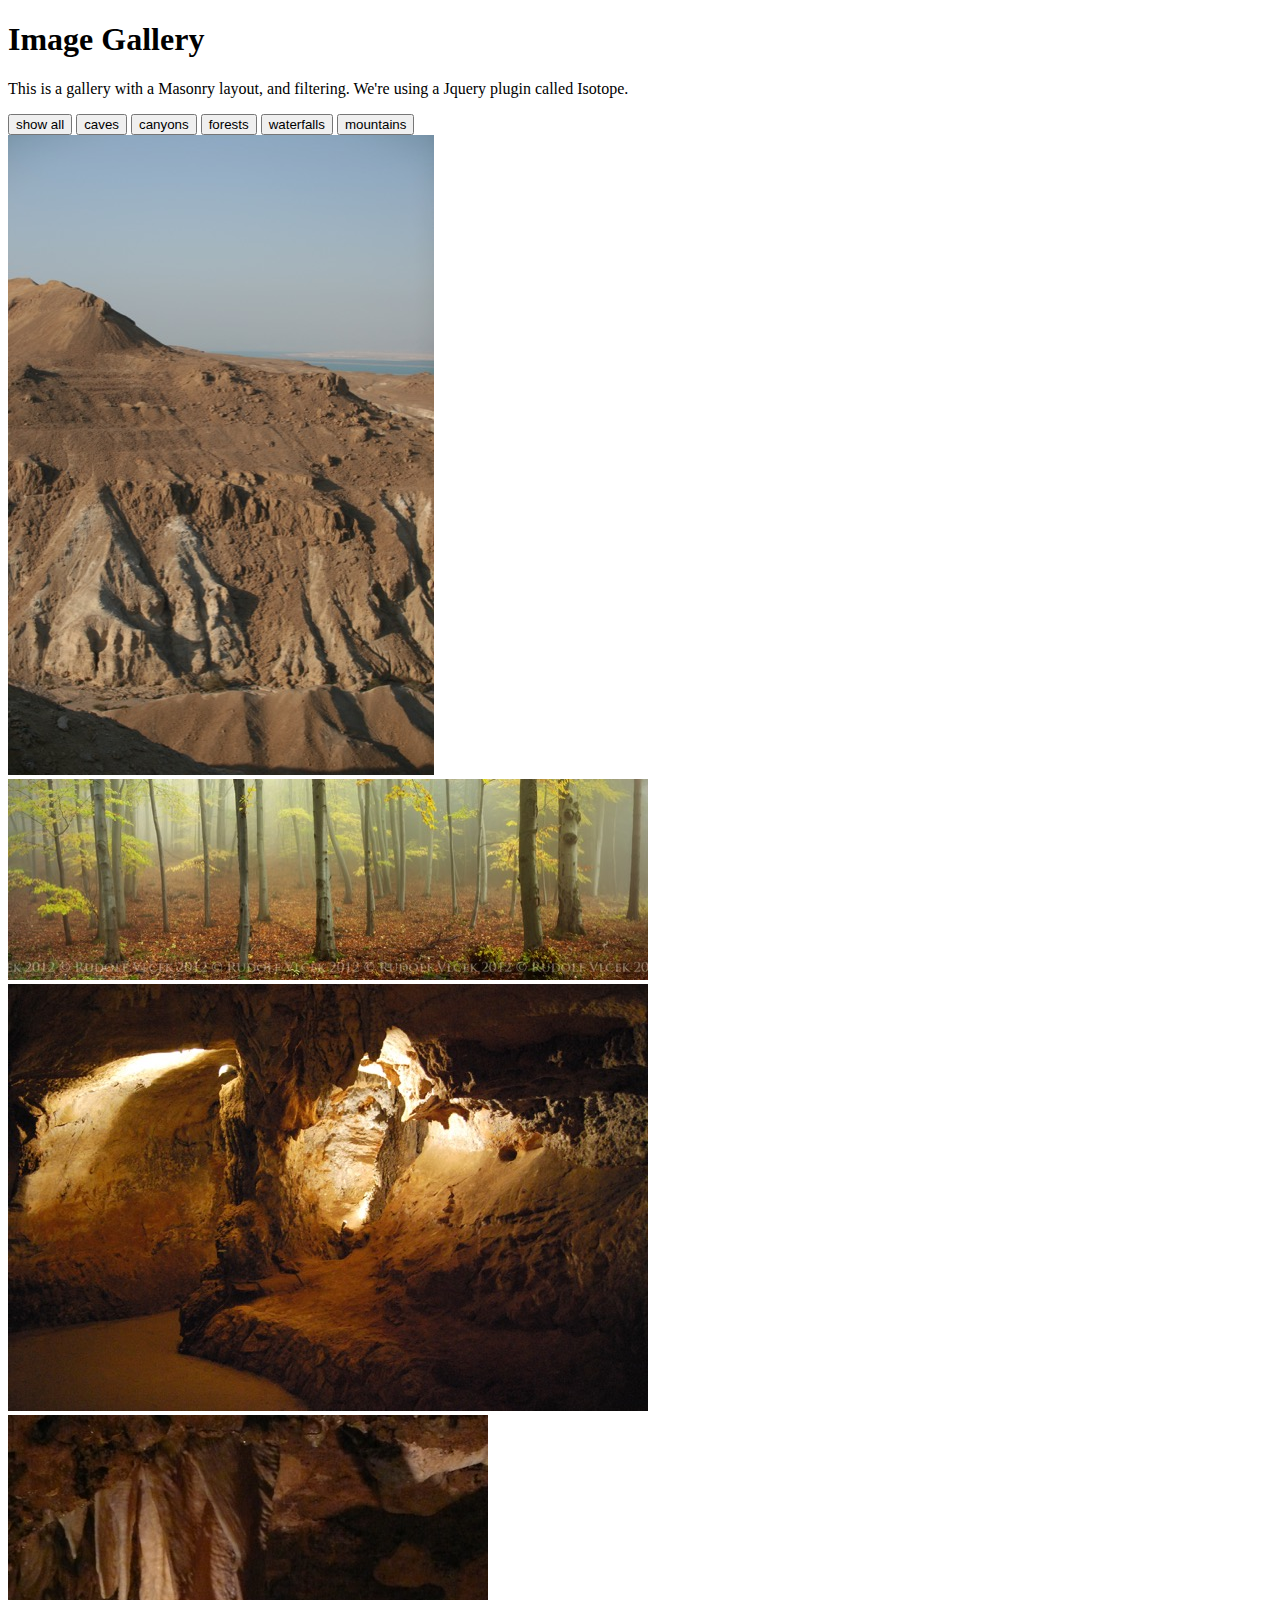
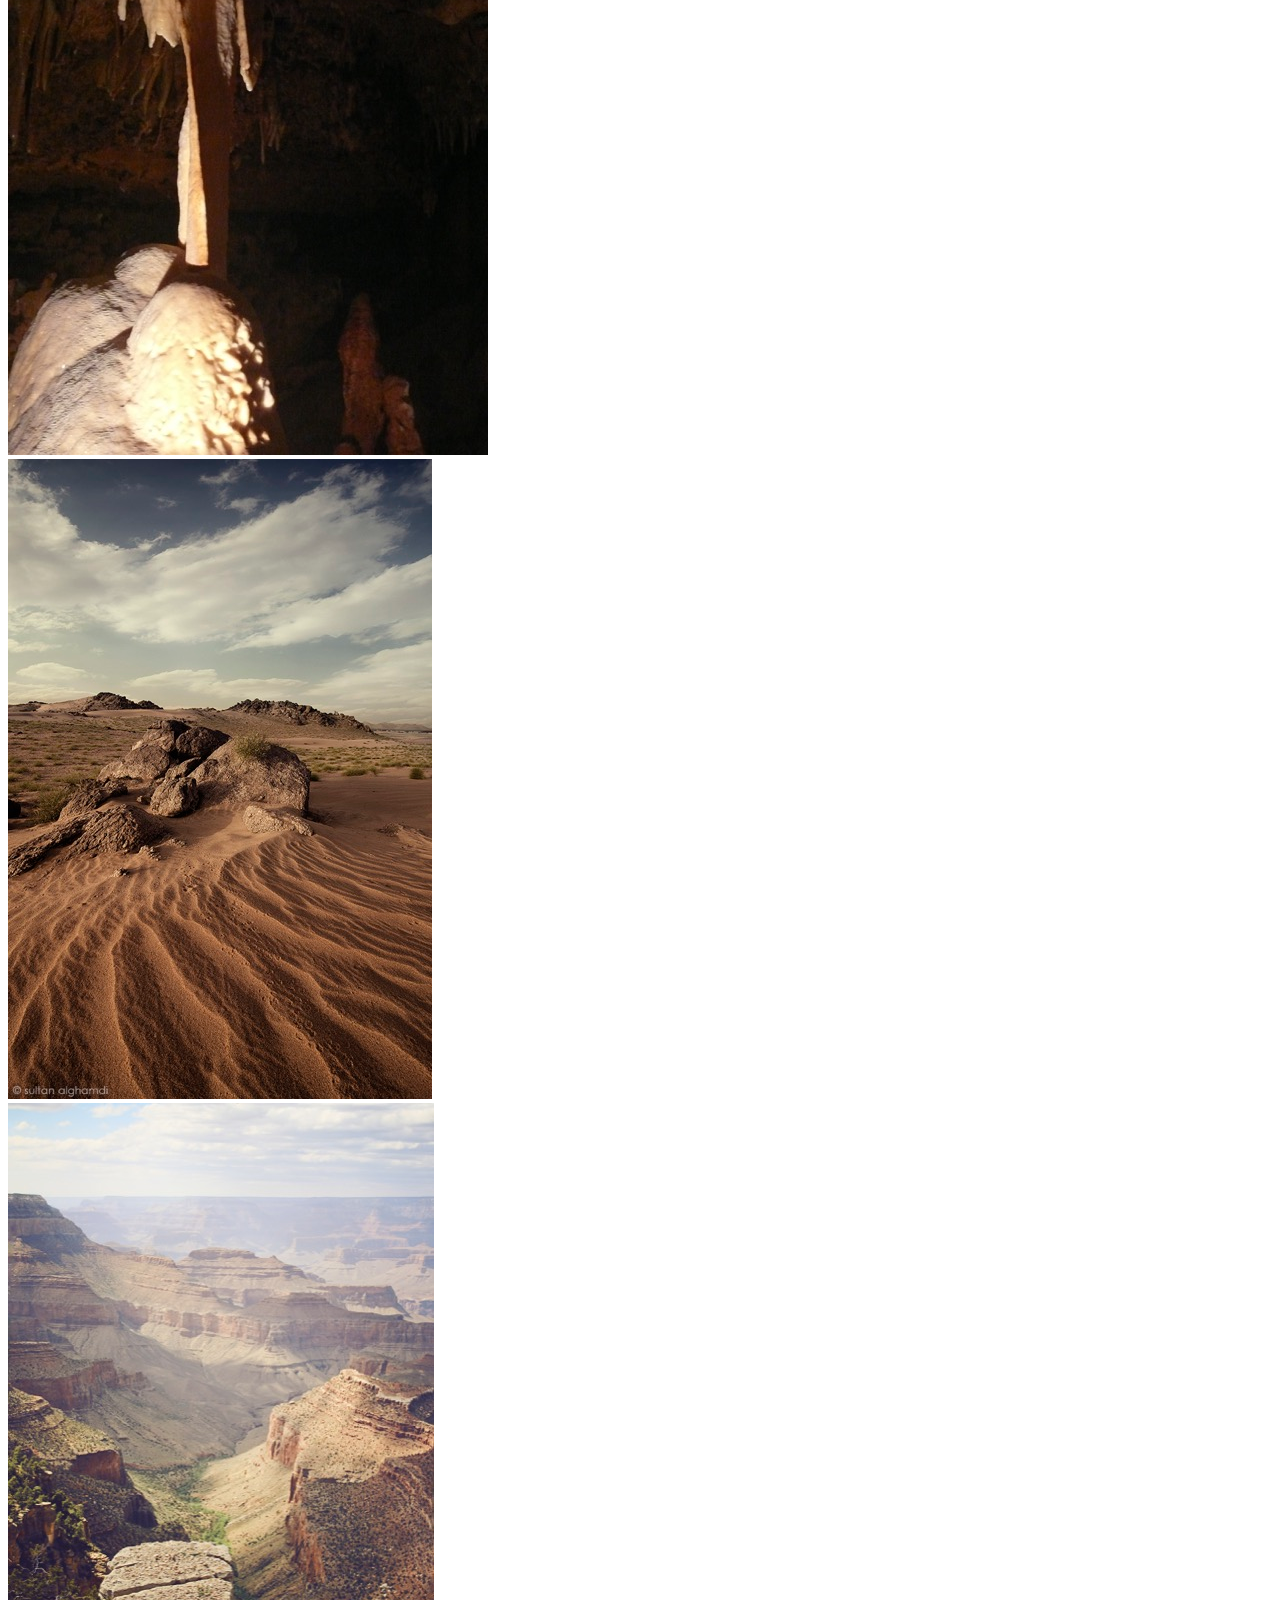
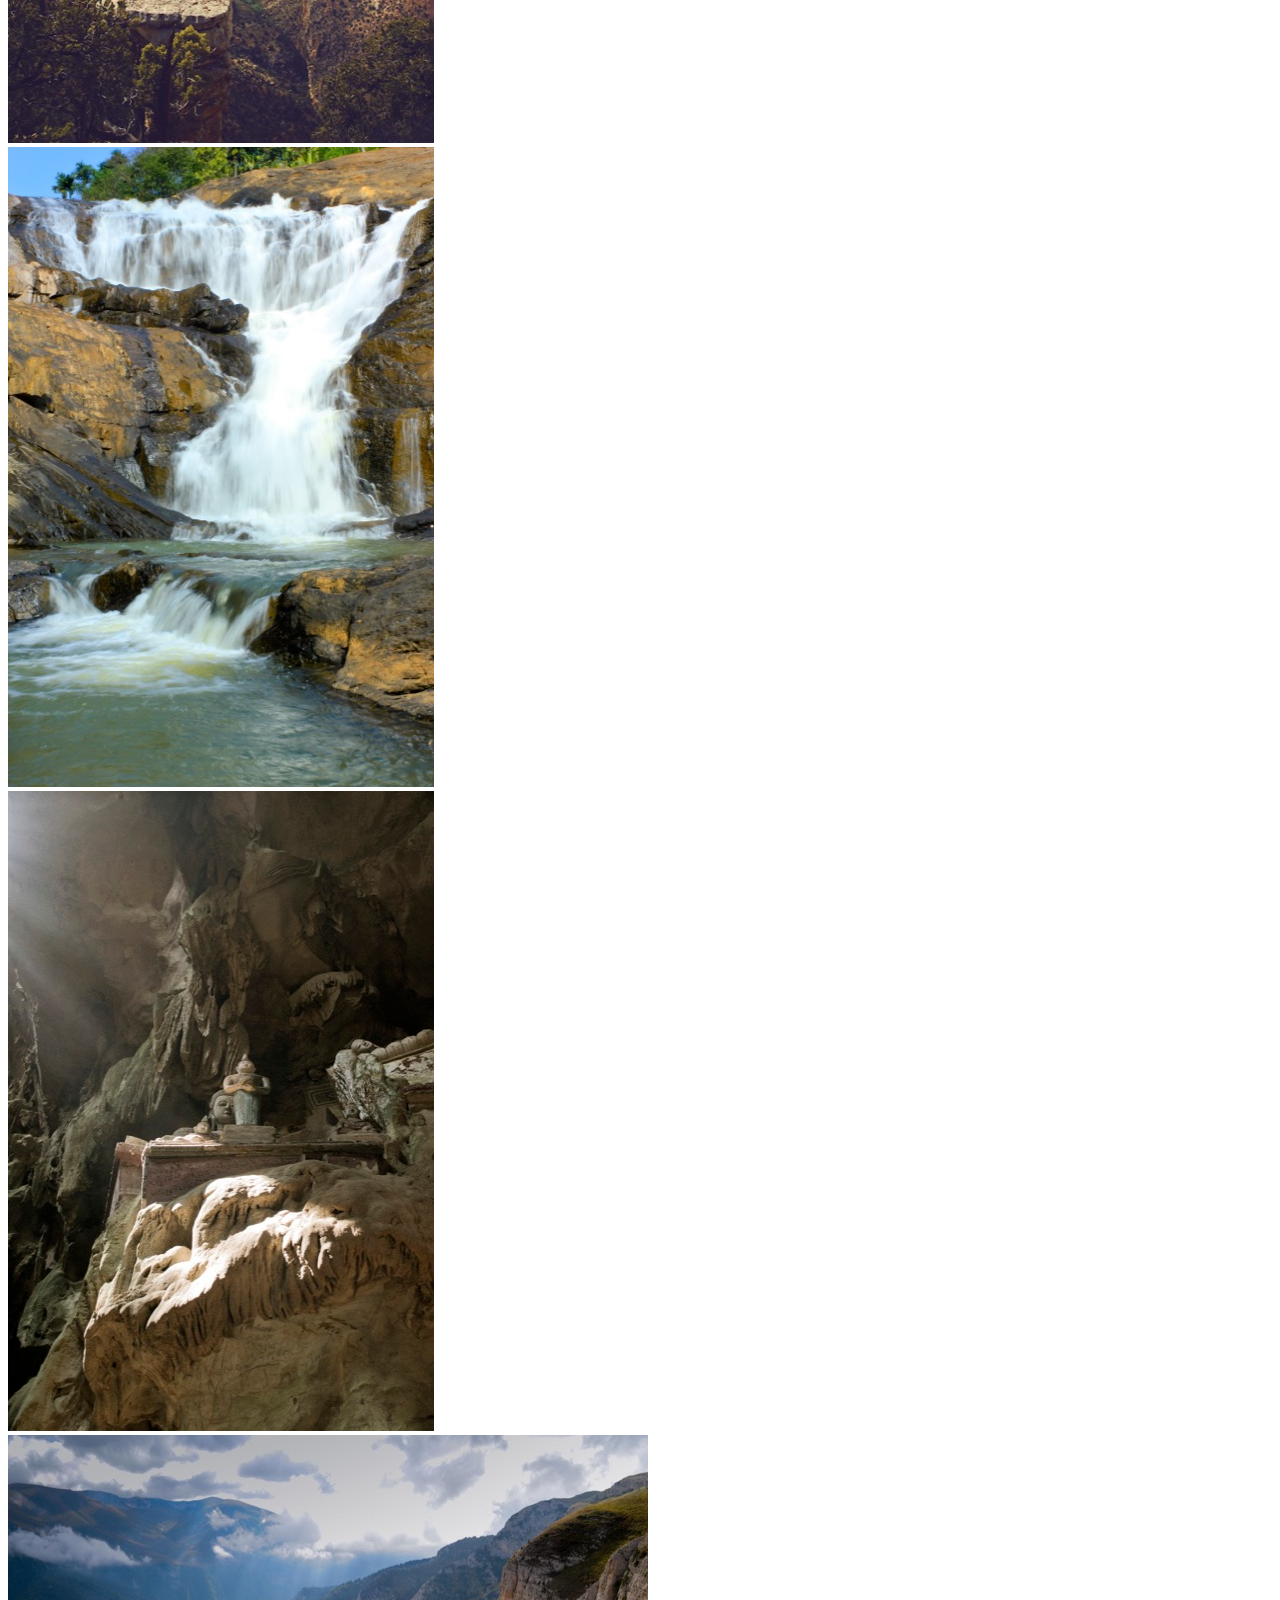
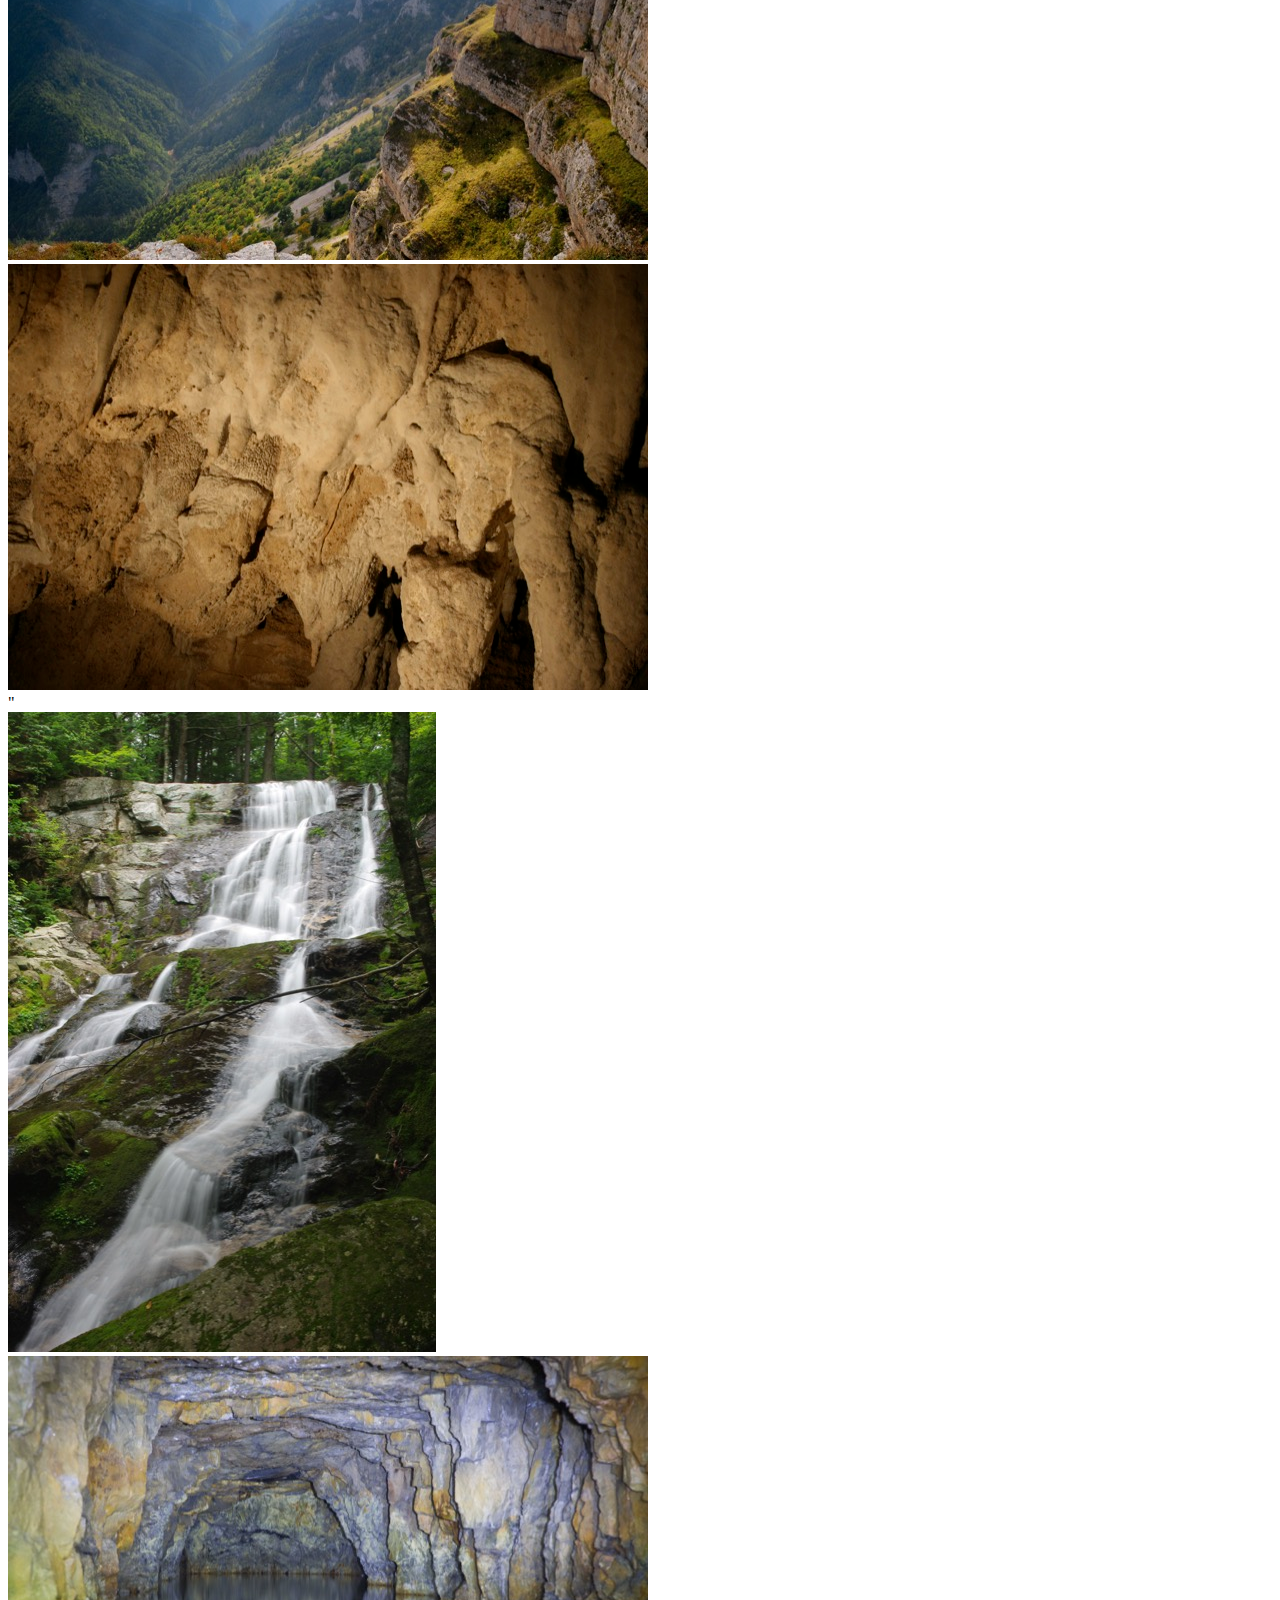
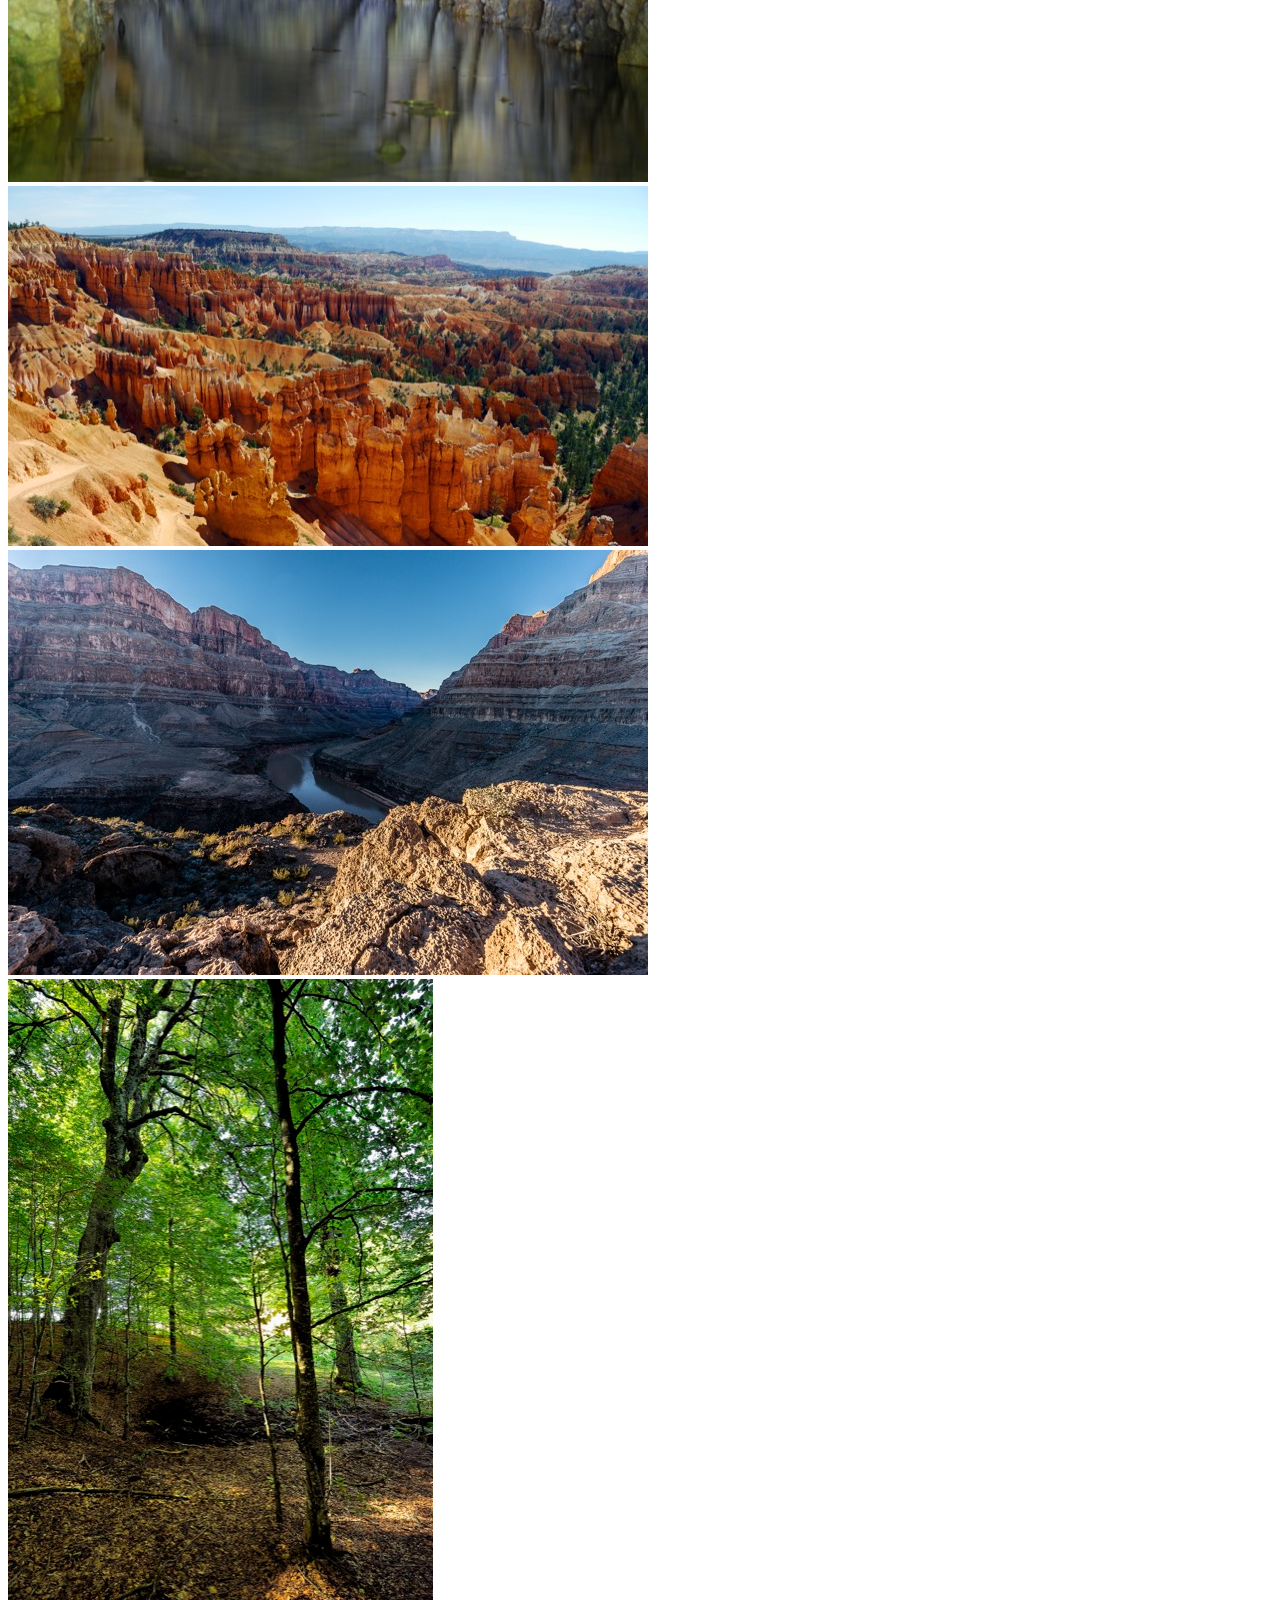
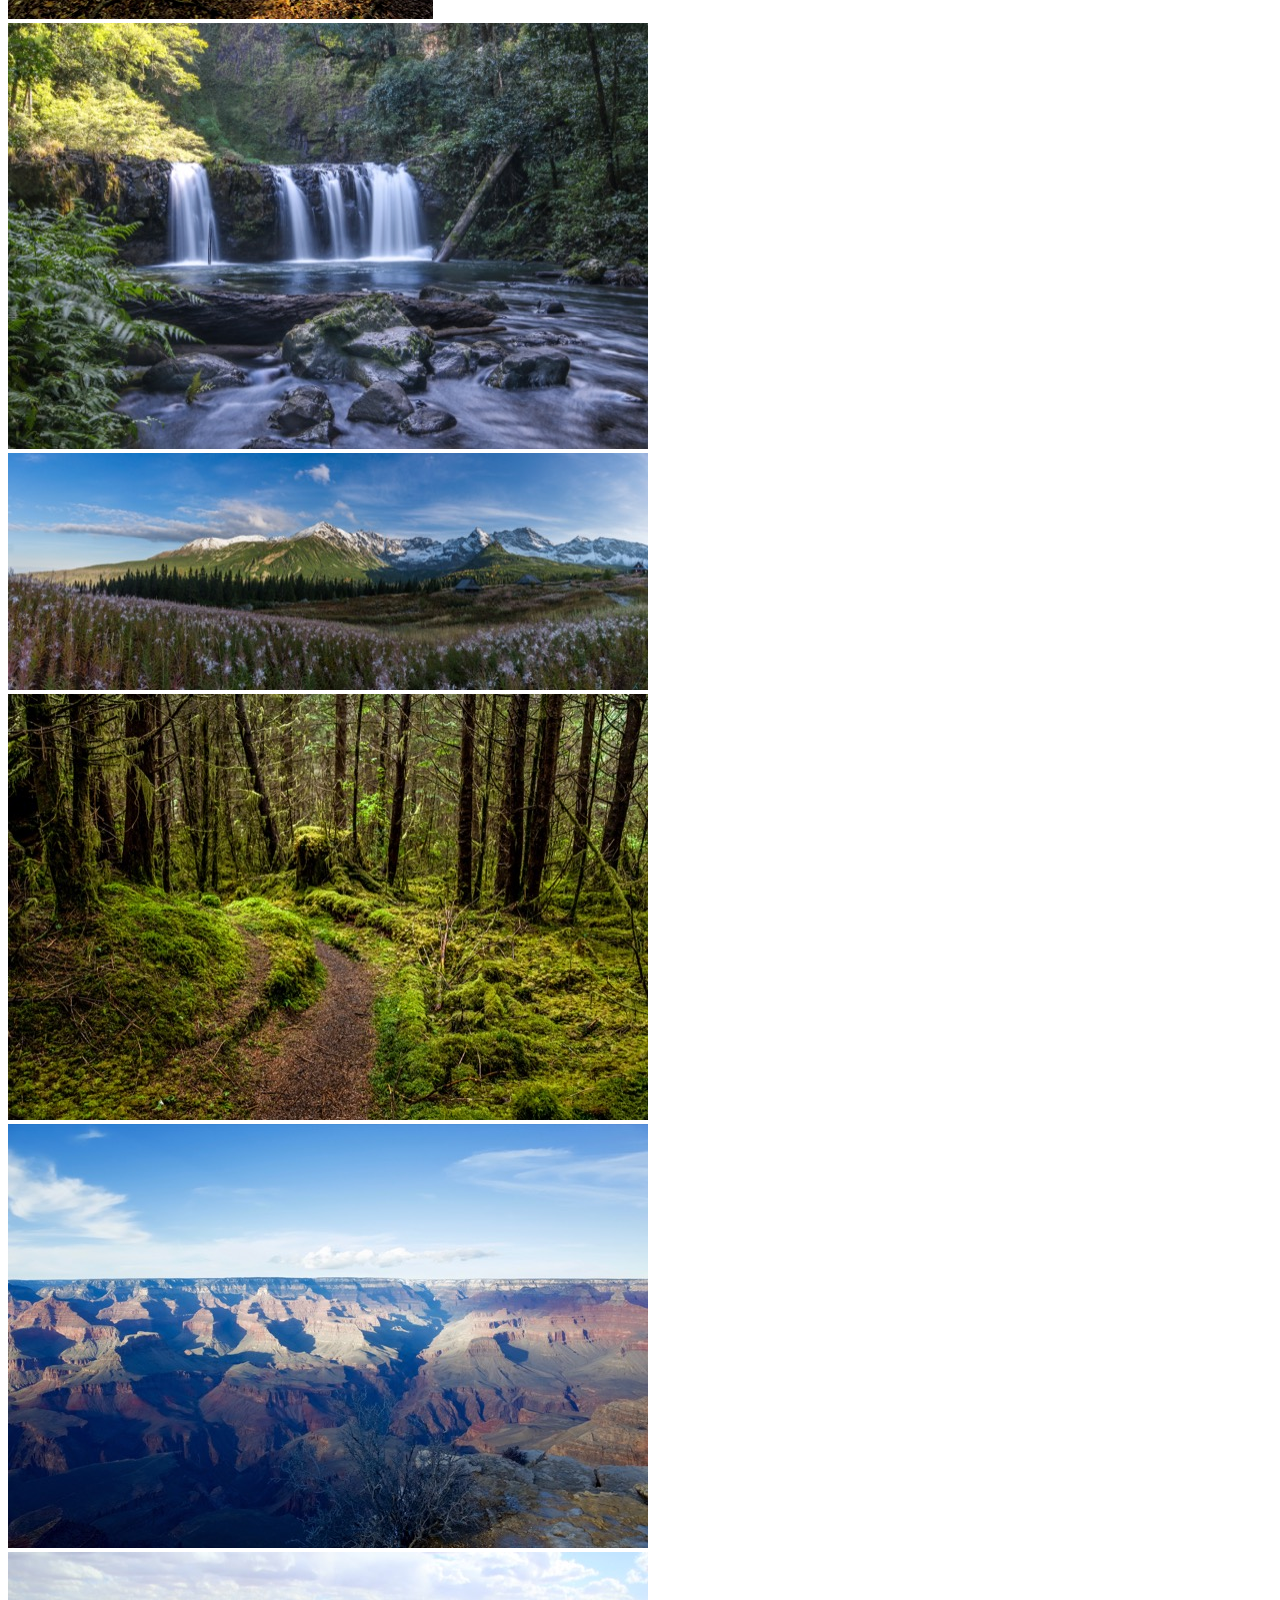
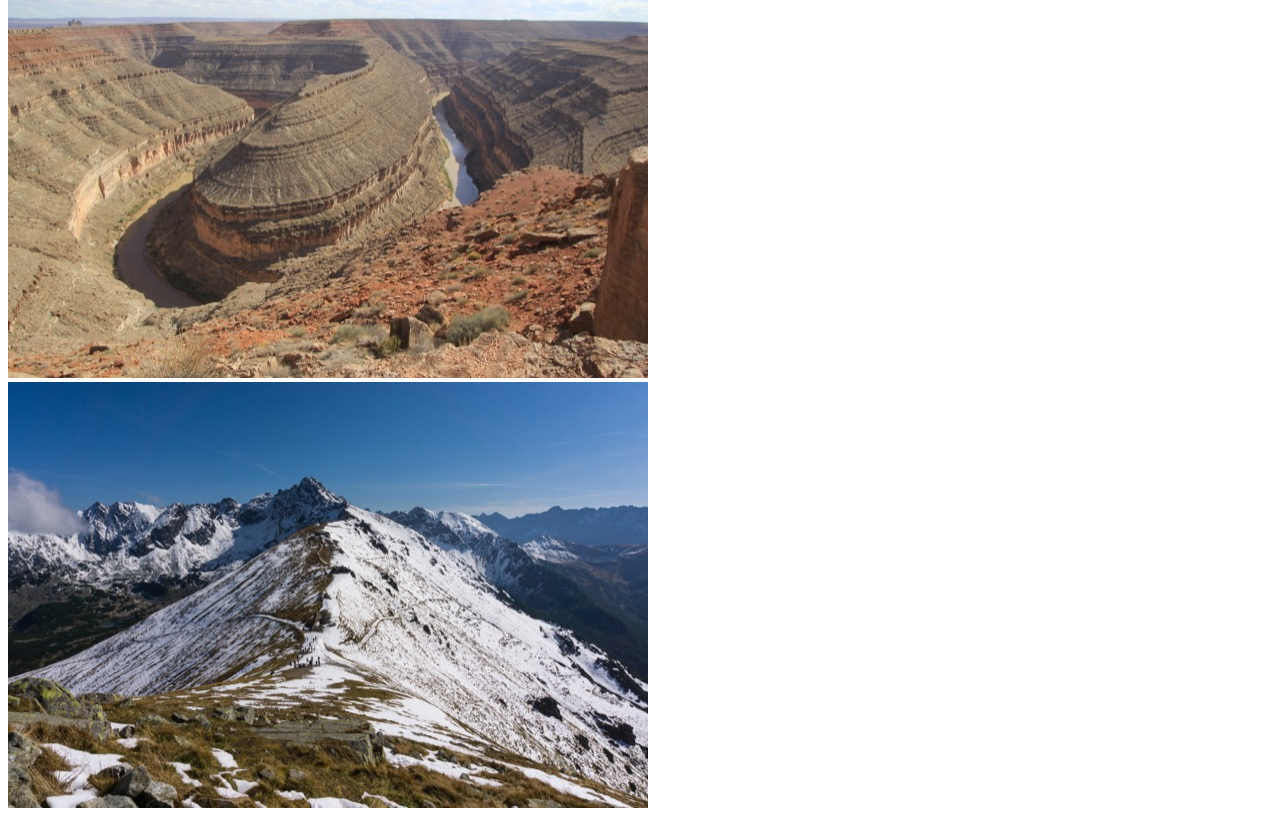
==== index.html @ 9aa84891 "commit pls" ====
<!DOCTYPE html>
<html lang="en">
	<head>
		<meta charset="utf-8">
		<meta name="description" content="Image Gallery">
		<meta name="keywords" content="Image Gallery">
		<meta name="viewport" content="width=device-width, initial-scale=1, maximum-scale=1, user-scalable=0">

		<title>Image Gallery</title>

		<meta property="og:url" content="http://" />
		<meta property="og:type" content="website" />
		<meta property="og:title" content="Image Gallery" />
		<meta property="og:description" content="Image Gallery" />
		<meta property="og:image" content="" />

		<link href="https://fonts.googleapis.com/css?family=Open+Sans" rel="stylesheet">

		<link rel="stylesheet" href="css/style.css">

	</head>
	<body>
		<header class="container container--small">
			<h1 class="page-title">Image Gallery</h1>
		</header>
		
		<div class="description container container--small">
			<p>This is a gallery with a Masonry layout, and filtering. We're using a Jquery plugin called Isotope.</p>
		</div>

		<div class="container container--small">
			<button class="filter-button active" data-filter="*">show all</button>
			<button class="filter-button" data-filter=".caves">caves</button>
			<button class="filter-button" data-filter=".canyons">canyons</button>
			<button class="filter-button" data-filter=".forests">forests</button>
			<button class="filter-button" data-filter=".waterfalls">waterfalls</button>
			<button class="filter-button" data-filter=".mountains">mountains</button>
		</div>

		<div class="gallery container">
			<div class="gallery__item canyons">
				<img src="images/01.jpg" class="gallery__image">
			</div>
			<div class="gallery__item forests">
				<img src="images/02.jpg" class="gallery__image">
			</div>
			<div class="gallery__item caves">
				<img src="images/03.jpg" class="gallery__image">
			</div>
			<div class="gallery__item caves">
				<img src="images/04.jpg" class="gallery__image">
			</div>
			<div class="gallery__item mountains">
				<img src="images/05.jpg" class="gallery__image">
			</div>
			<div class="gallery__item canyons">
				<img src="images/06.jpg" class="gallery__image">
			</div>
			<div class="gallery__item waterfalls">
				<img src="images/07.jpg" class="gallery__image">
			</div>
			<div class="gallery__item caves">
				<img src="images/08.jpg" class="gallery__image">
			</div>
			<div class="gallery__item canyons">
				<img src="images/09.jpg" class="gallery__image">
			</div>
			<div class="gallery__item caves">
				<img src="images/10.jpg" class="gallery__image">
			</div>"
			<div class="gallery__item waterfalls">
				<img src="images/11.jpg" class="gallery__image">
			</div>
			<div class="gallery__item caves">
				<img src="images/12.jpg" class="gallery__image">
			</div>
			<div class="gallery__item canyons">
				<img src="images/13.jpg" class="gallery__image">
			</div>
			<div class="gallery__item canyons">
				<img src="images/14.jpg" class="gallery__image">
			</div>
			<div class="gallery__item forests">
				<img src="images/15.jpg" class="gallery__image">
			</div>
			<div class="gallery__item waterfalls">
				<img src="images/16.jpg" class="gallery__image">
			</div>
			<div class="gallery__item mountains">
				<img src="images/17.jpg" class="gallery__image">
			</div>
			<div class="gallery__item forests">
				<img src="images/18.jpg" class="gallery__image">
			</div>
			<div class="gallery__item mountains">
				<img src="images/19.jpg" class="gallery__image">
			</div>
			<div class="gallery__item canyons">
				<img src="images/20.jpg" class="gallery__image">
			</div>
			<div class="gallery__item mountains">
				<img src="images/21.jpg" class="gallery__image">
			</div>
		</div>

		
		<div class="modal">
			<div class="modal-close"></div>
			<img class="modal__image" src="" alt="">
		</div>


		<script src="https://ajax.googleapis.com/ajax/libs/jquery/3.3.1/jquery.min.js"></script>
		<script src="https://unpkg.com/isotope-layout@3/dist/isotope.pkgd.js"></script>
		<script src="js/scripts.js"></script>
		
	</body>
</html>
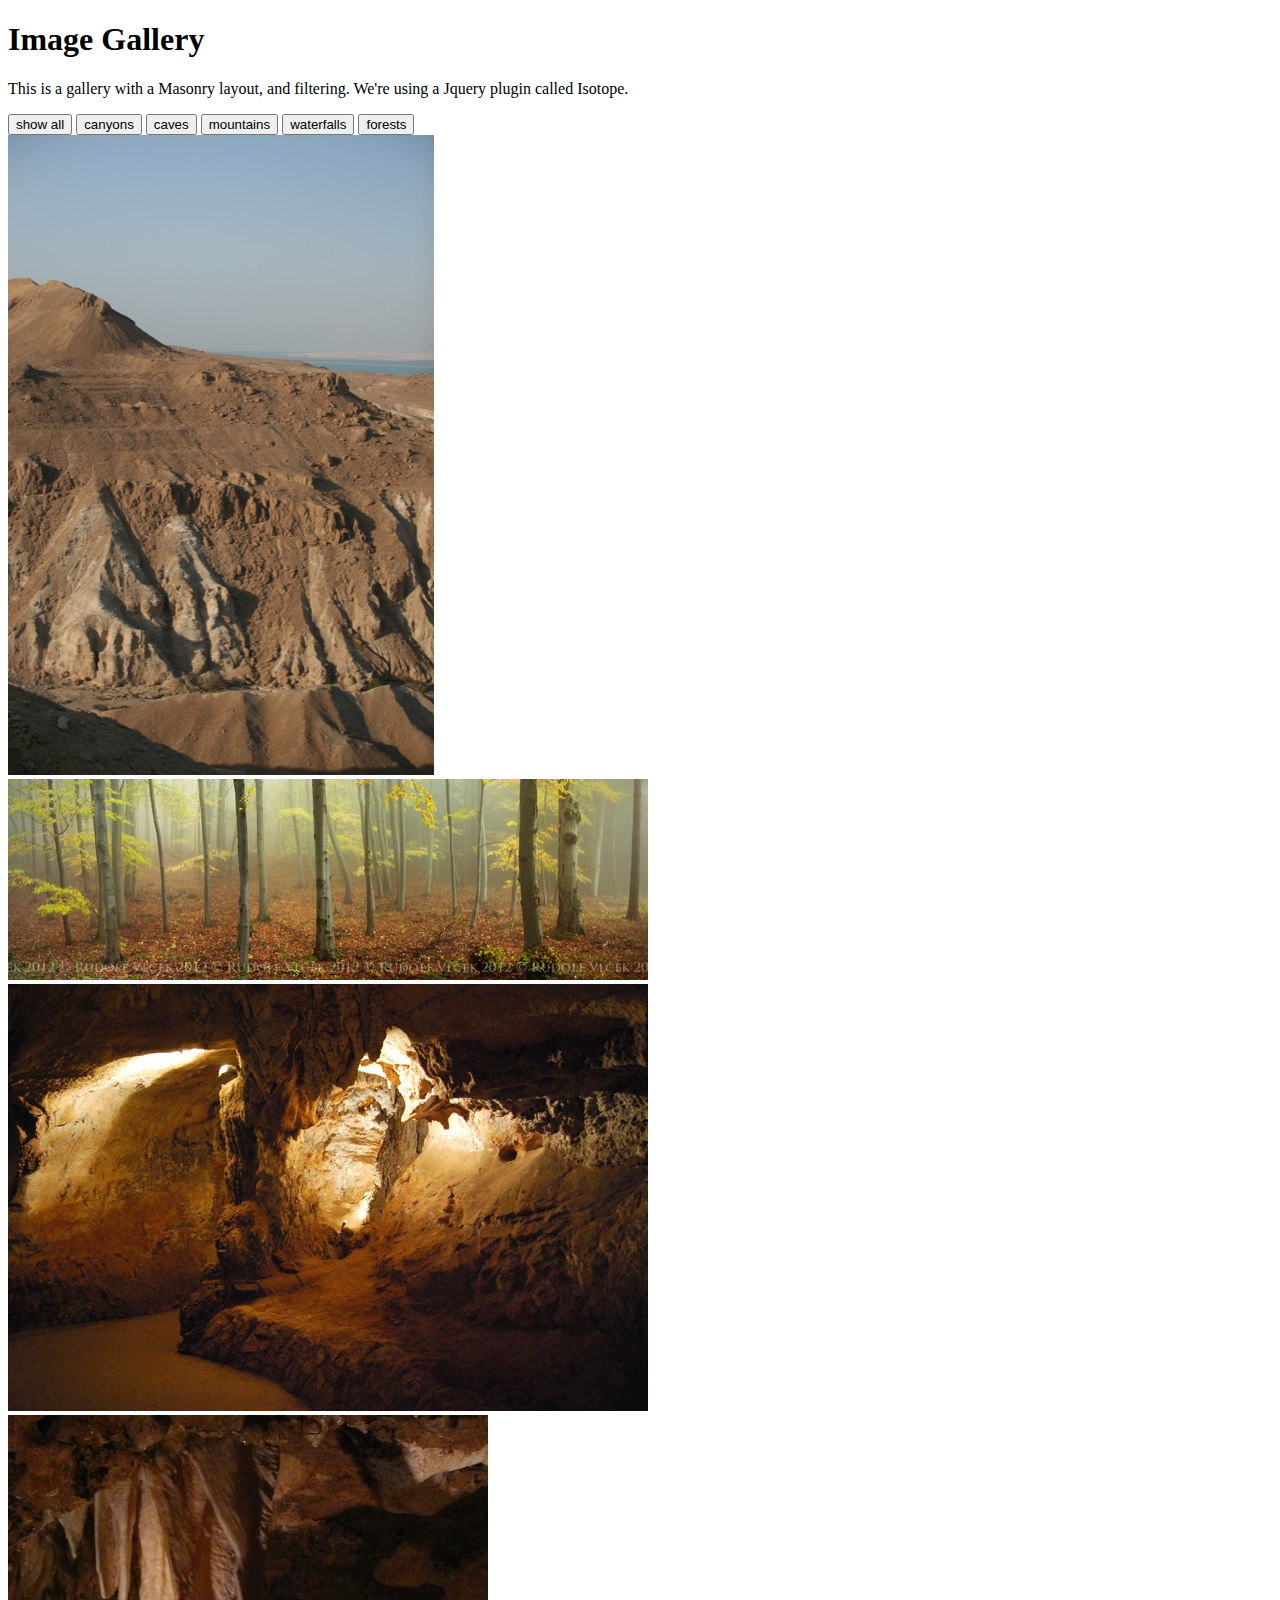
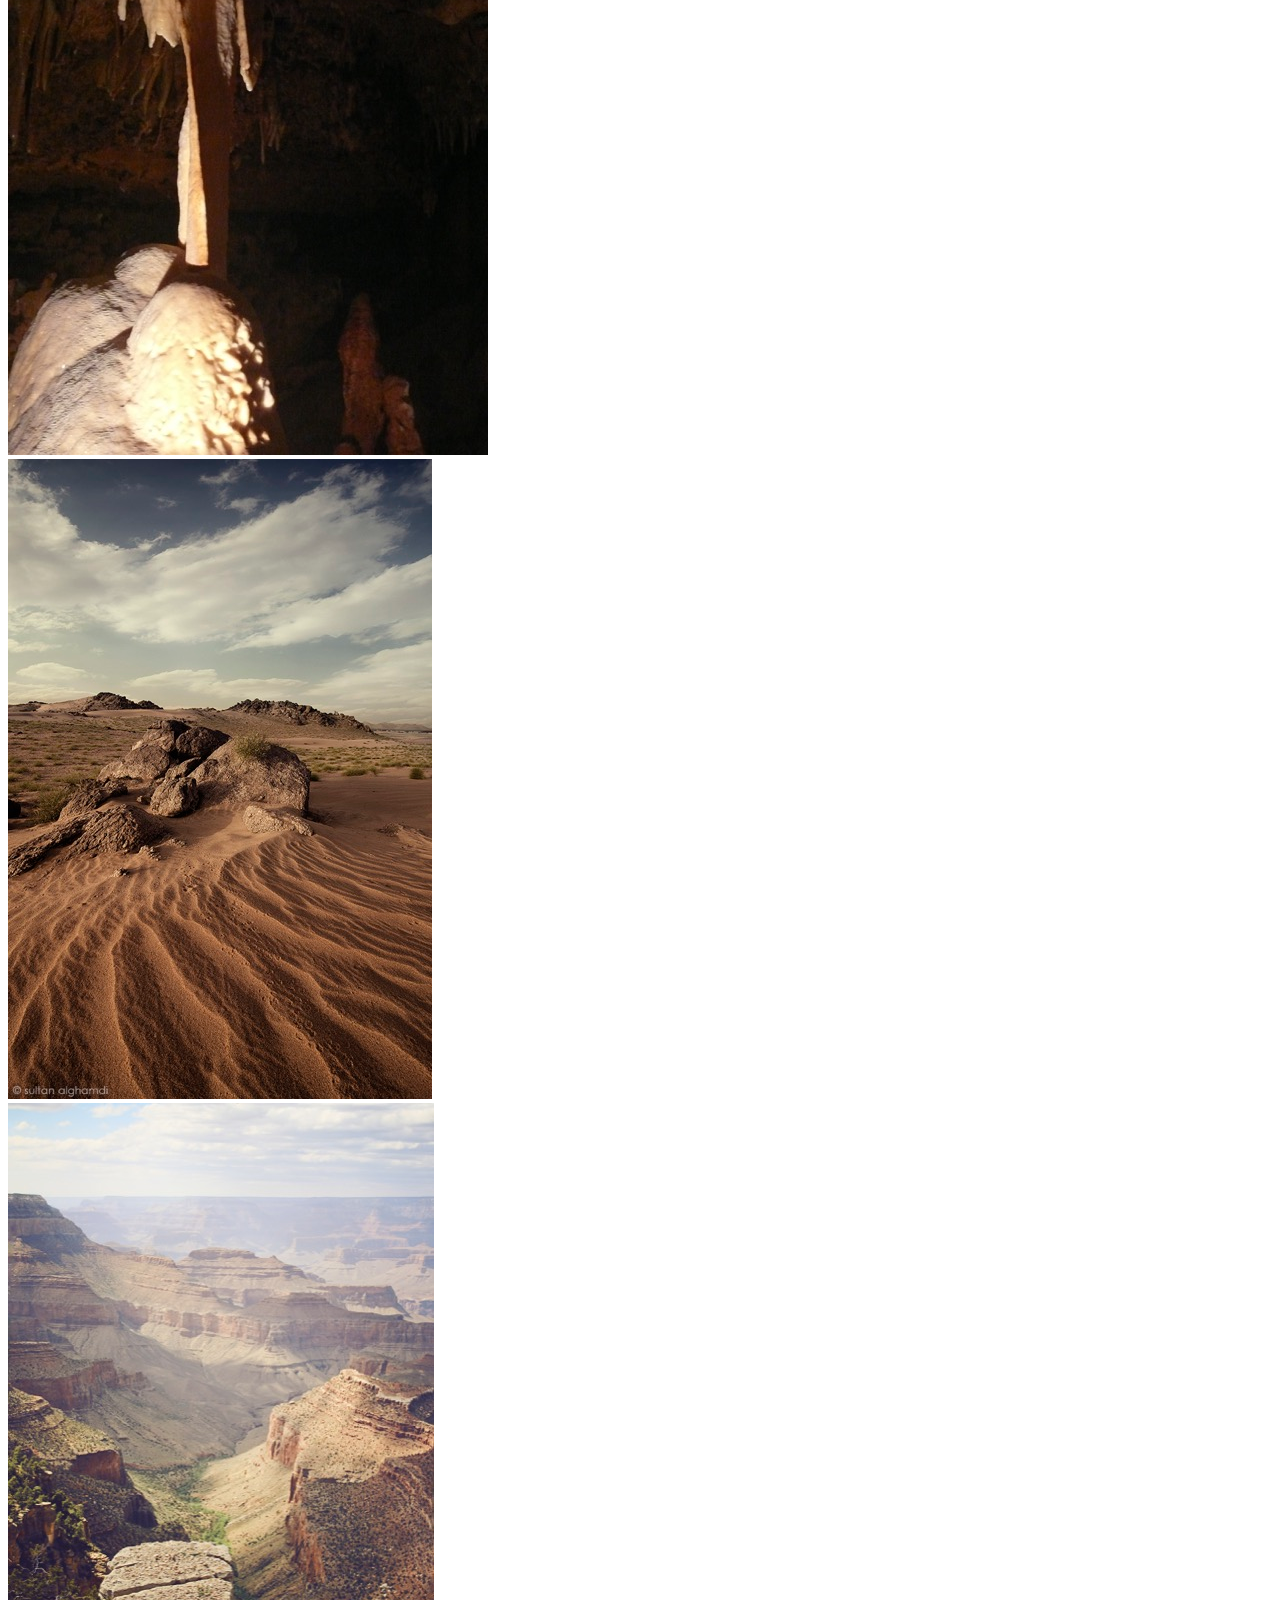
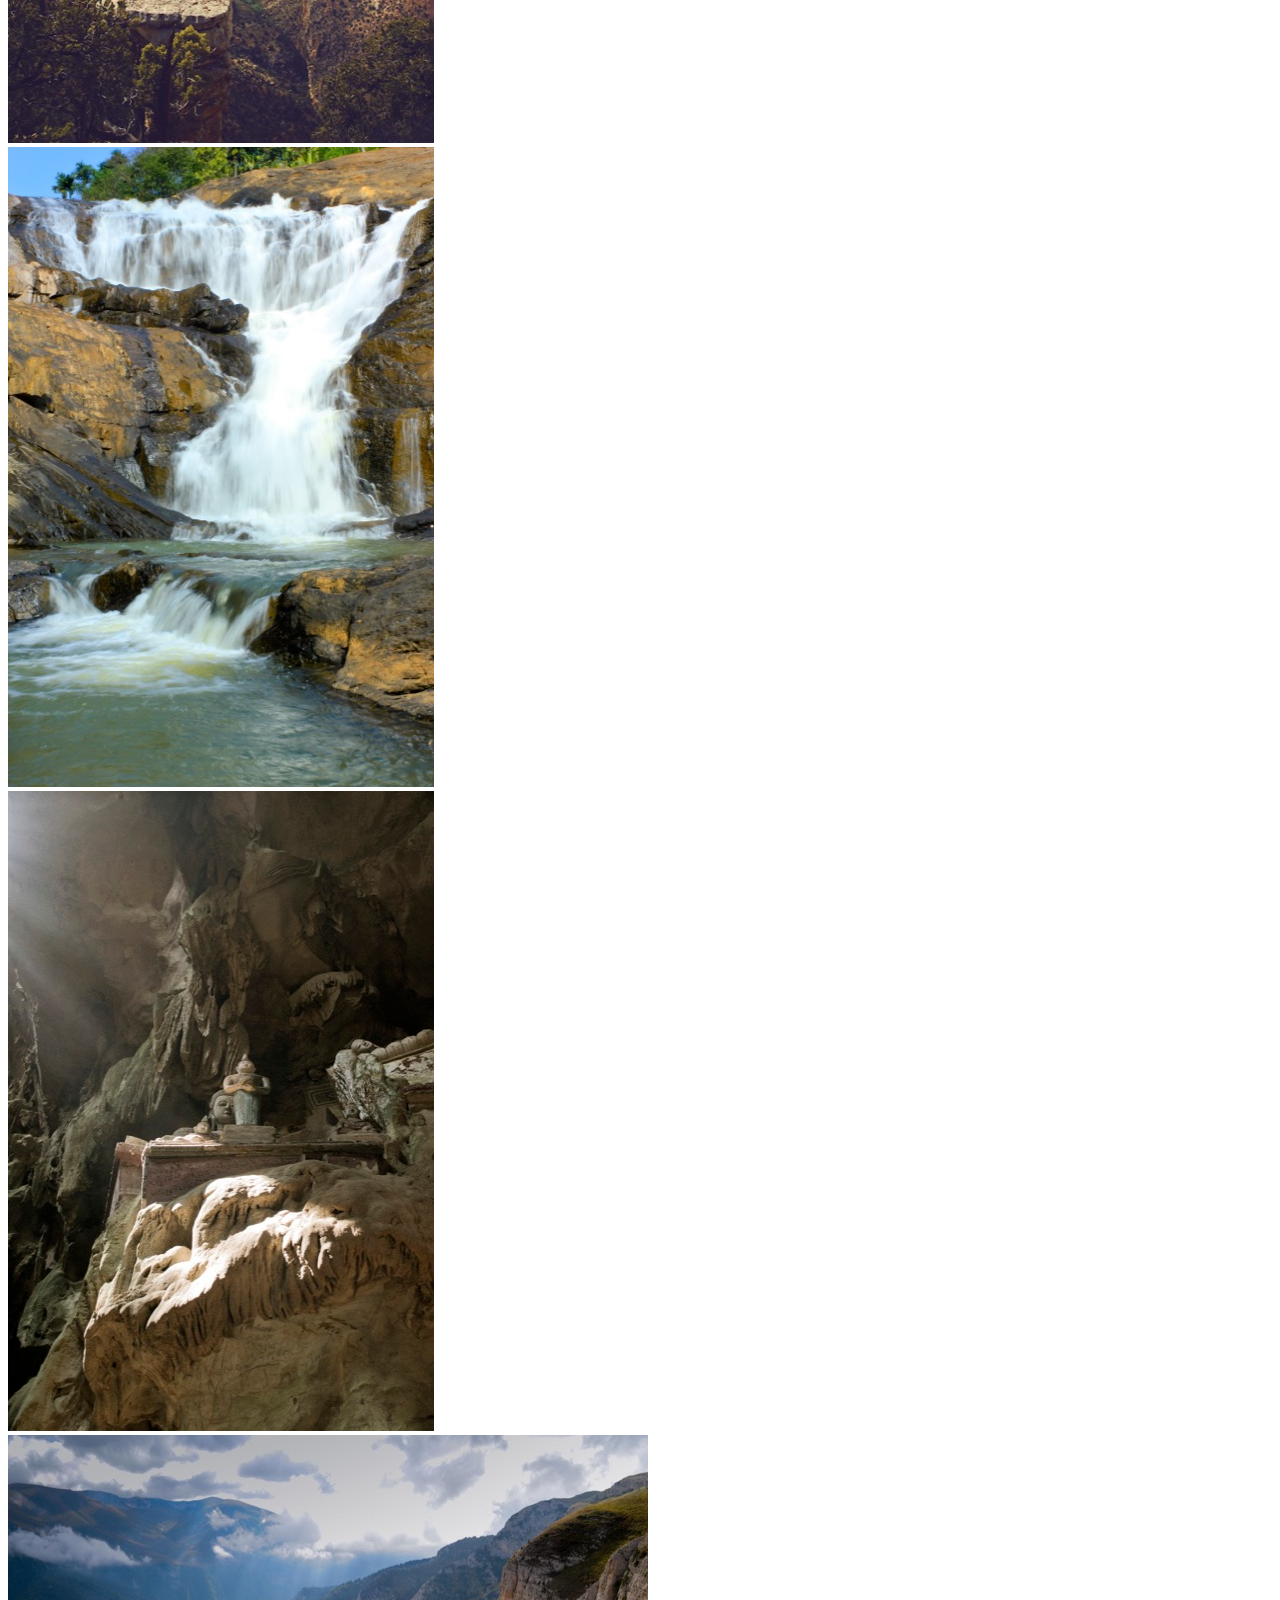
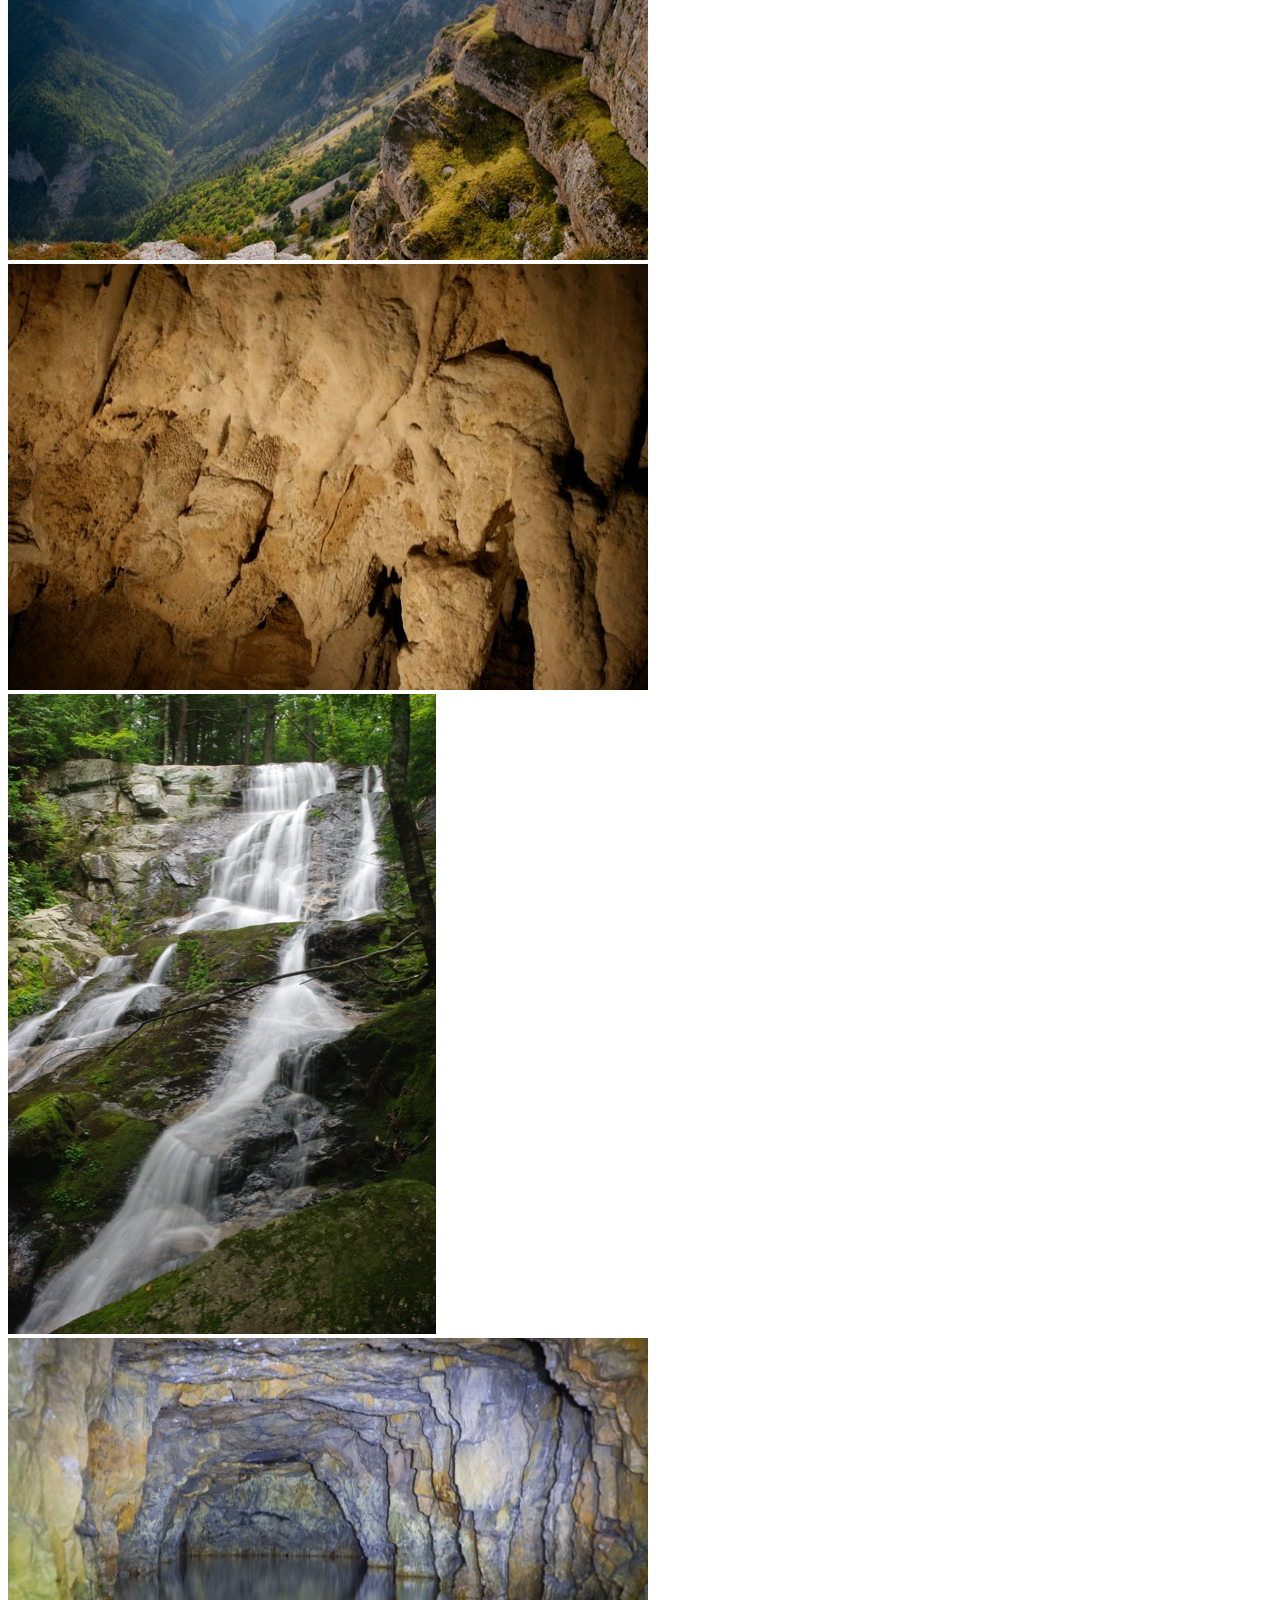
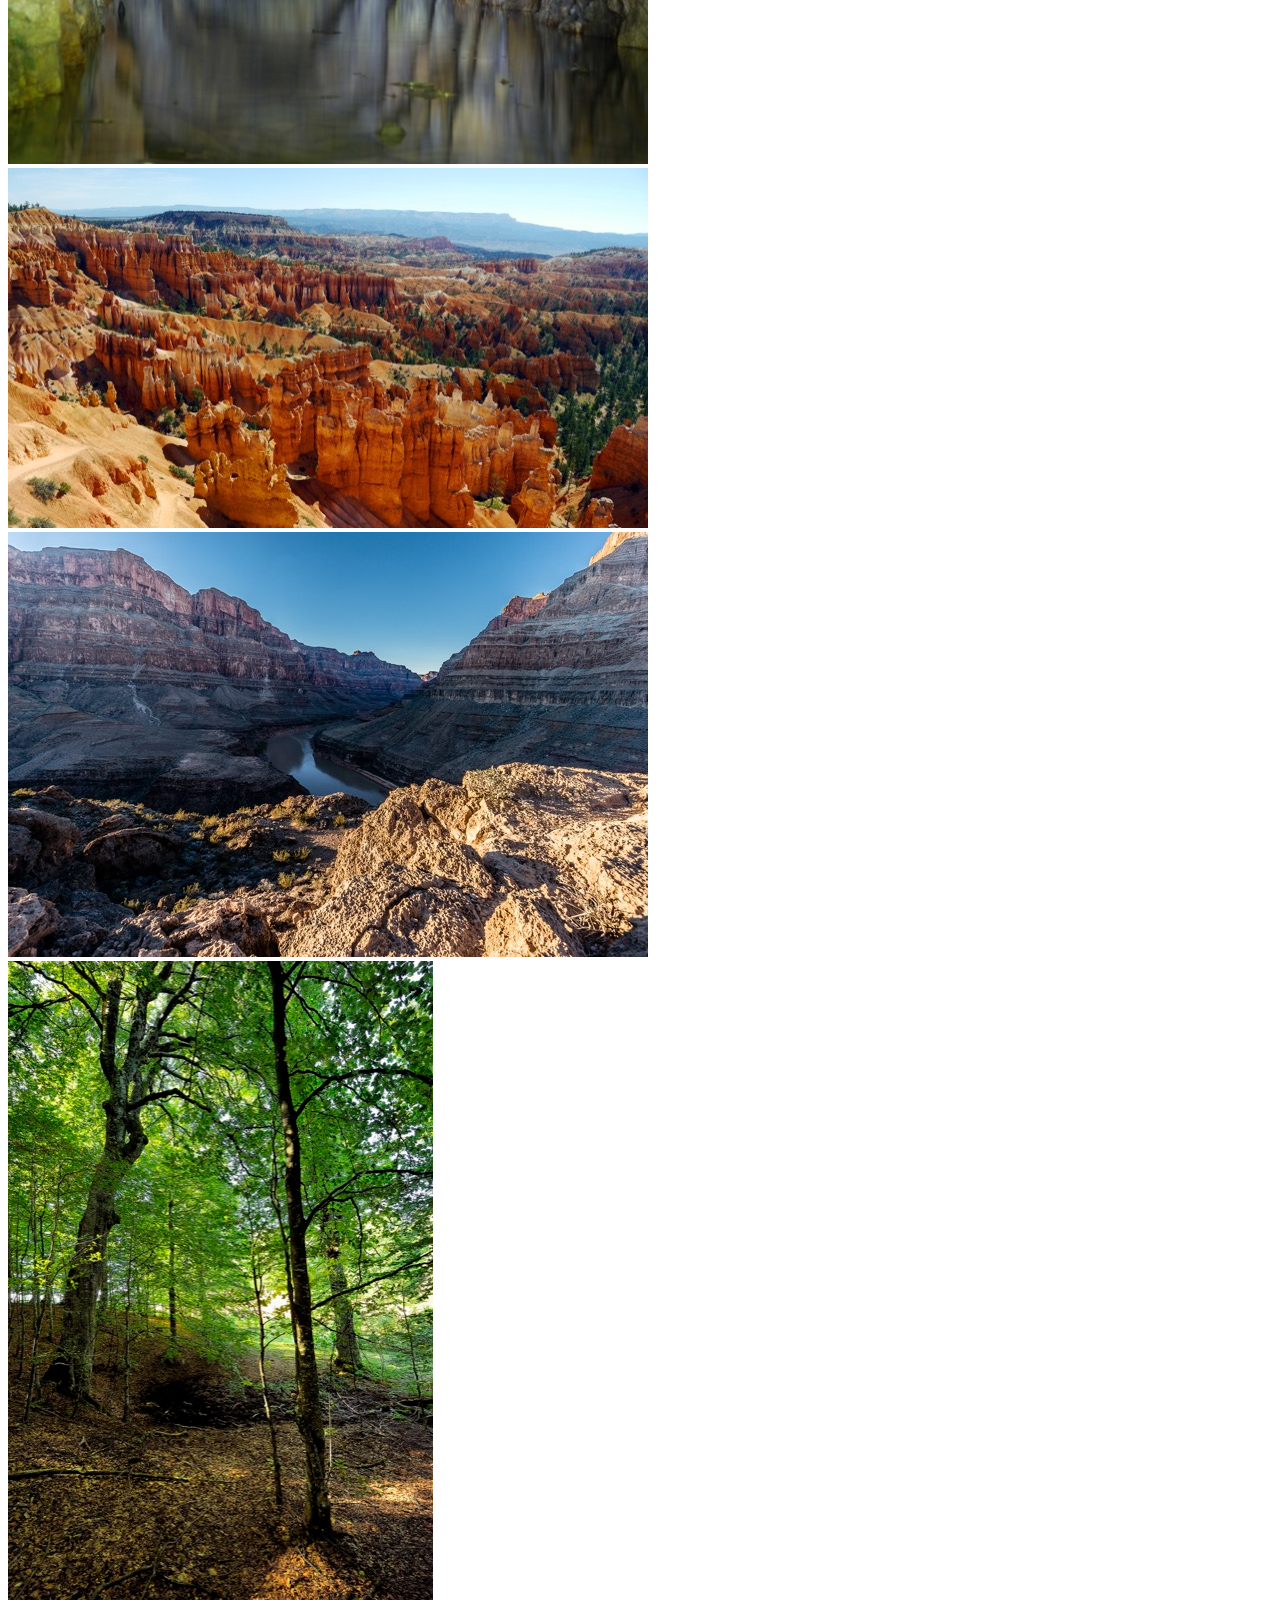
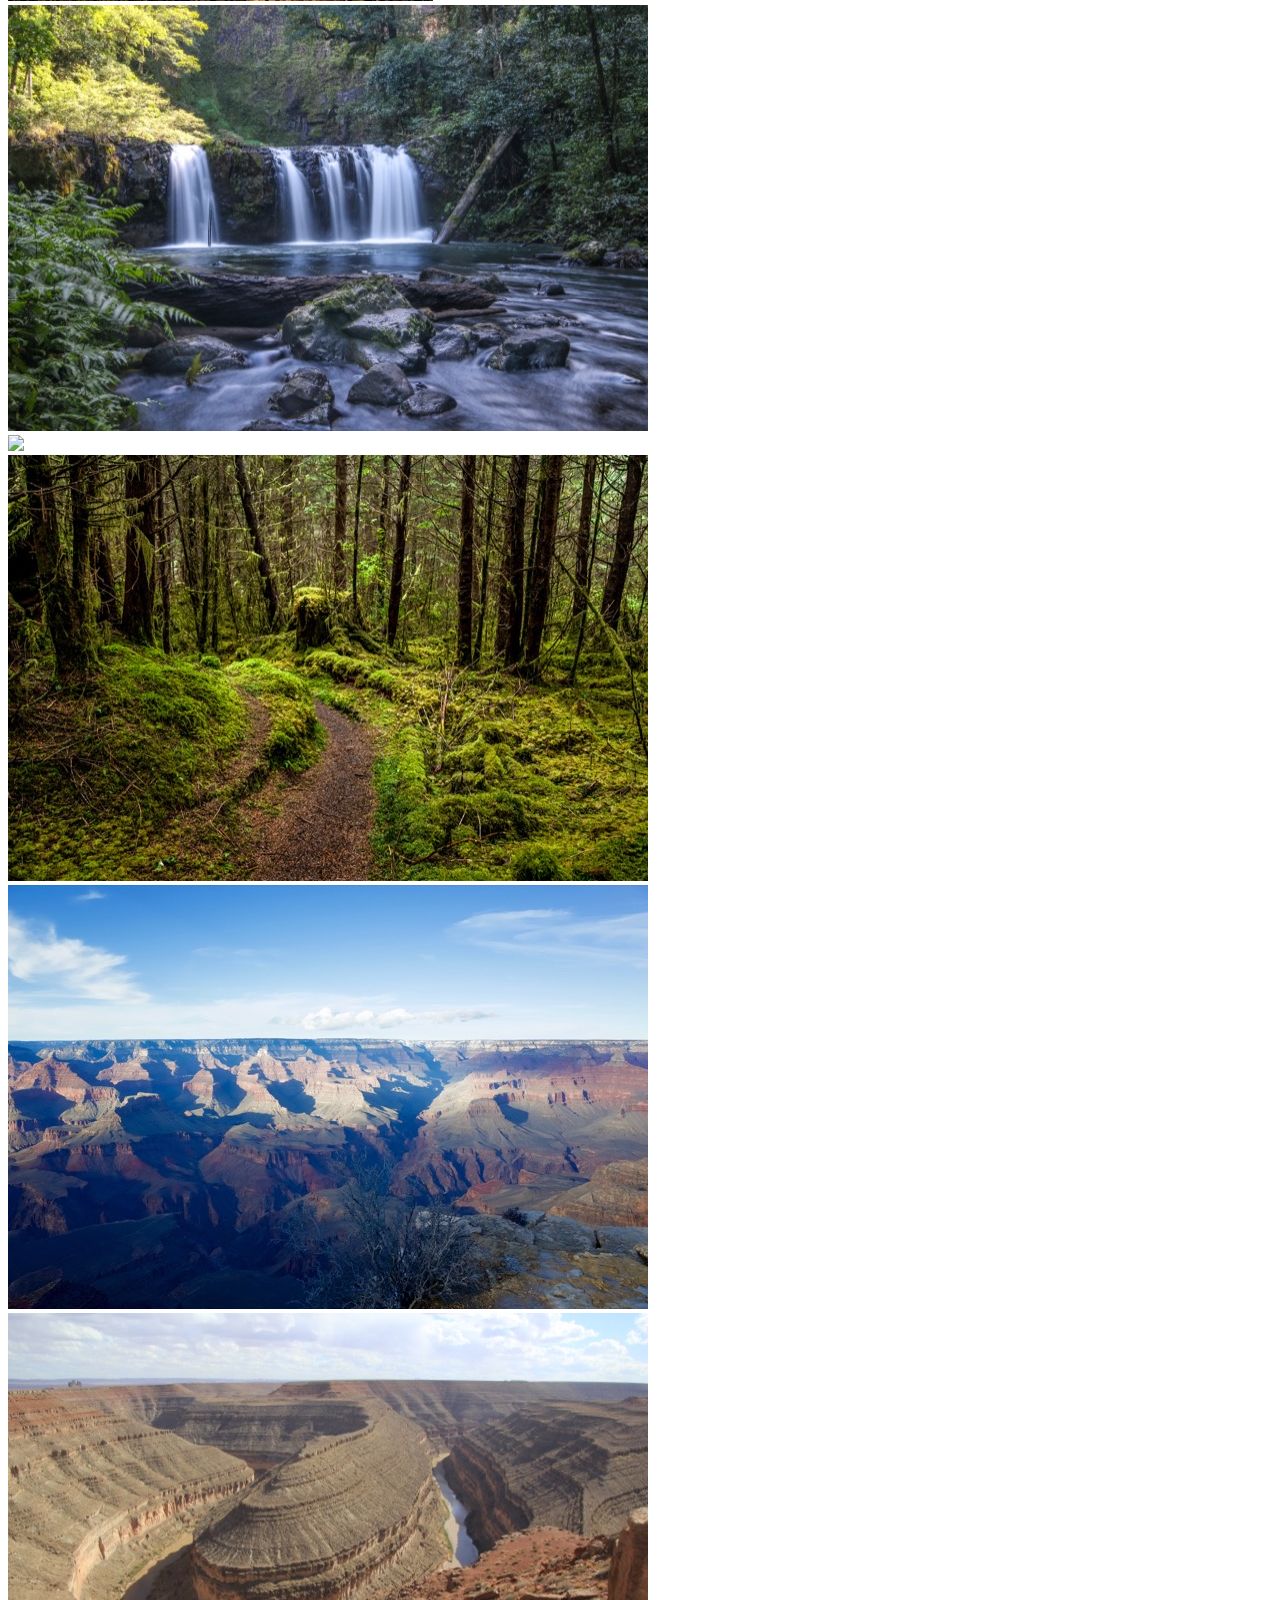
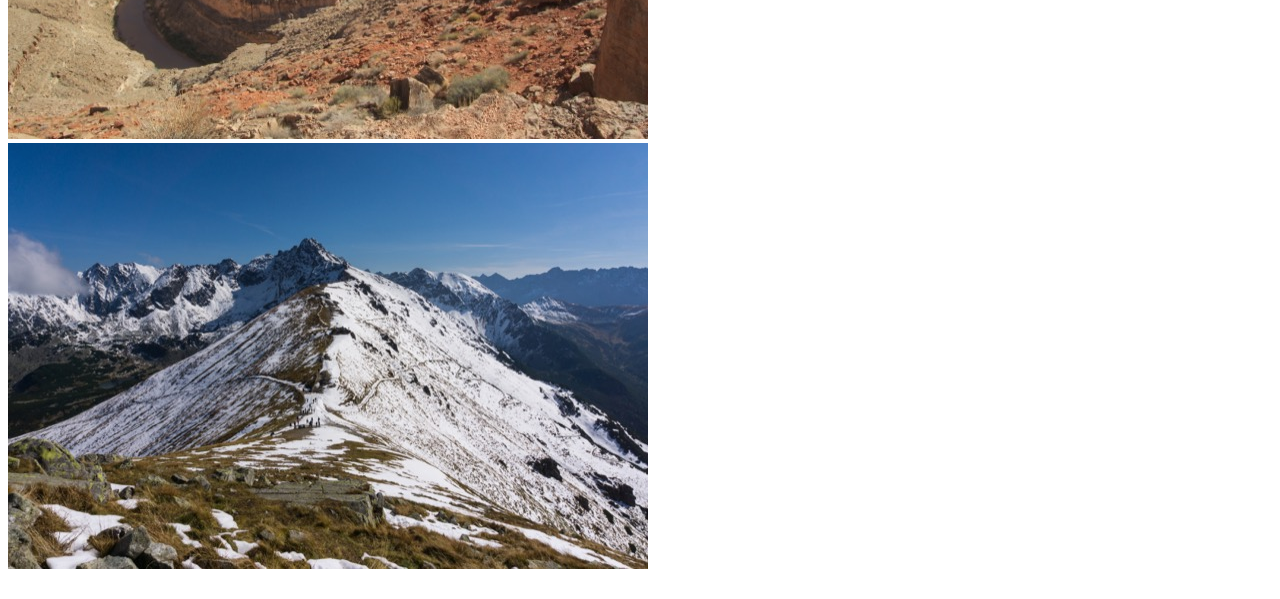
==== commit 9599092b: "sorting" ====
--- a/index.html
+++ b/index.html
@@ -23,20 +23,19 @@
 		<header class="container container--small">
 			<h1 class="page-title">Image Gallery</h1>
 		</header>
-		
 		<div class="description container container--small">
 			<p>This is a gallery with a Masonry layout, and filtering. We're using a Jquery plugin called Isotope.</p>
 		</div>
-
 		<div class="container container--small">
+			<div class="button-group filter-button-group">
 			<button class="filter-button active" data-filter="*">show all</button>
+			<button class="filter-button" data-filter=".canyons">canyons</button>
 			<button class="filter-button" data-filter=".caves">caves</button>
-			<button class="filter-button" data-filter=".canyons">canyons</button>
+			<button class="filter-button" data-filter=".mountains">mountains</button>
+			<button class="filter-button" data-filter=".waterfalls">waterfalls</button>
 			<button class="filter-button" data-filter=".forests">forests</button>
-			<button class="filter-button" data-filter=".waterfalls">waterfalls</button>
-			<button class="filter-button" data-filter=".mountains">mountains</button>
+			</div>
 		</div>
-
 		<div class="gallery container">
 			<div class="gallery__item canyons">
 				<img src="images/01.jpg" class="gallery__image">
@@ -62,12 +61,12 @@
 			<div class="gallery__item caves">
 				<img src="images/08.jpg" class="gallery__image">
 			</div>
-			<div class="gallery__item canyons">
+			<div class="gallery__item mountains">
 				<img src="images/09.jpg" class="gallery__image">
 			</div>
 			<div class="gallery__item caves">
 				<img src="images/10.jpg" class="gallery__image">
-			</div>"
+			</div>
 			<div class="gallery__item waterfalls">
 				<img src="images/11.jpg" class="gallery__image">
 			</div>
@@ -86,13 +85,13 @@
 			<div class="gallery__item waterfalls">
 				<img src="images/16.jpg" class="gallery__image">
 			</div>
-			<div class="gallery__item mountains">
-				<img src="images/17.jpg" class="gallery__image">
+			<div class="gallery__item">
+				<img src="images/17.jpg mountains" class="gallery__image">
 			</div>
 			<div class="gallery__item forests">
 				<img src="images/18.jpg" class="gallery__image">
 			</div>
-			<div class="gallery__item mountains">
+			<div class="gallery__item canyons">
 				<img src="images/19.jpg" class="gallery__image">
 			</div>
 			<div class="gallery__item canyons">
@@ -103,16 +102,18 @@
 			</div>
 		</div>
 
-		
 		<div class="modal">
+
 			<div class="modal-close"></div>
 			<img class="modal__image" src="" alt="">
+
 		</div>
-
 
 		<script src="https://ajax.googleapis.com/ajax/libs/jquery/3.3.1/jquery.min.js"></script>
 		<script src="https://unpkg.com/isotope-layout@3/dist/isotope.pkgd.js"></script>
 		<script src="js/scripts.js"></script>
 		
+
+
 	</body>
 </html>
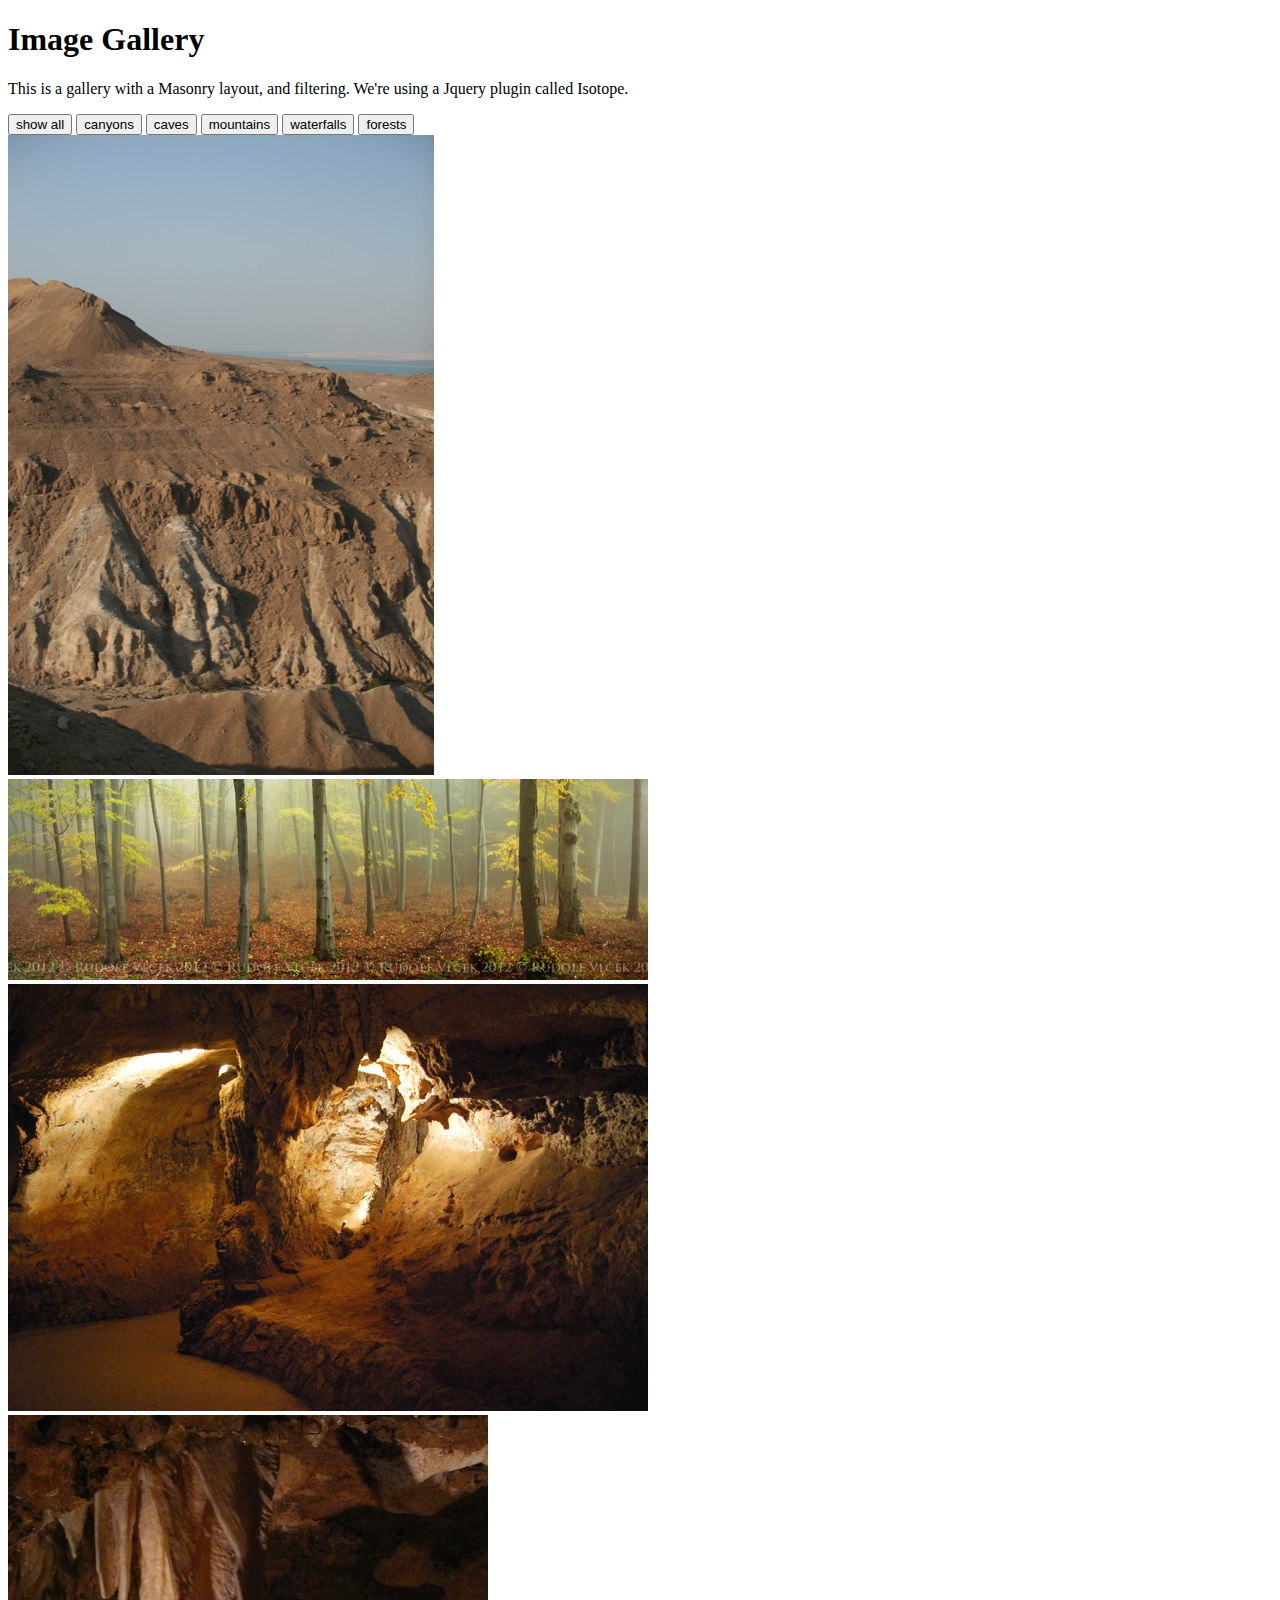
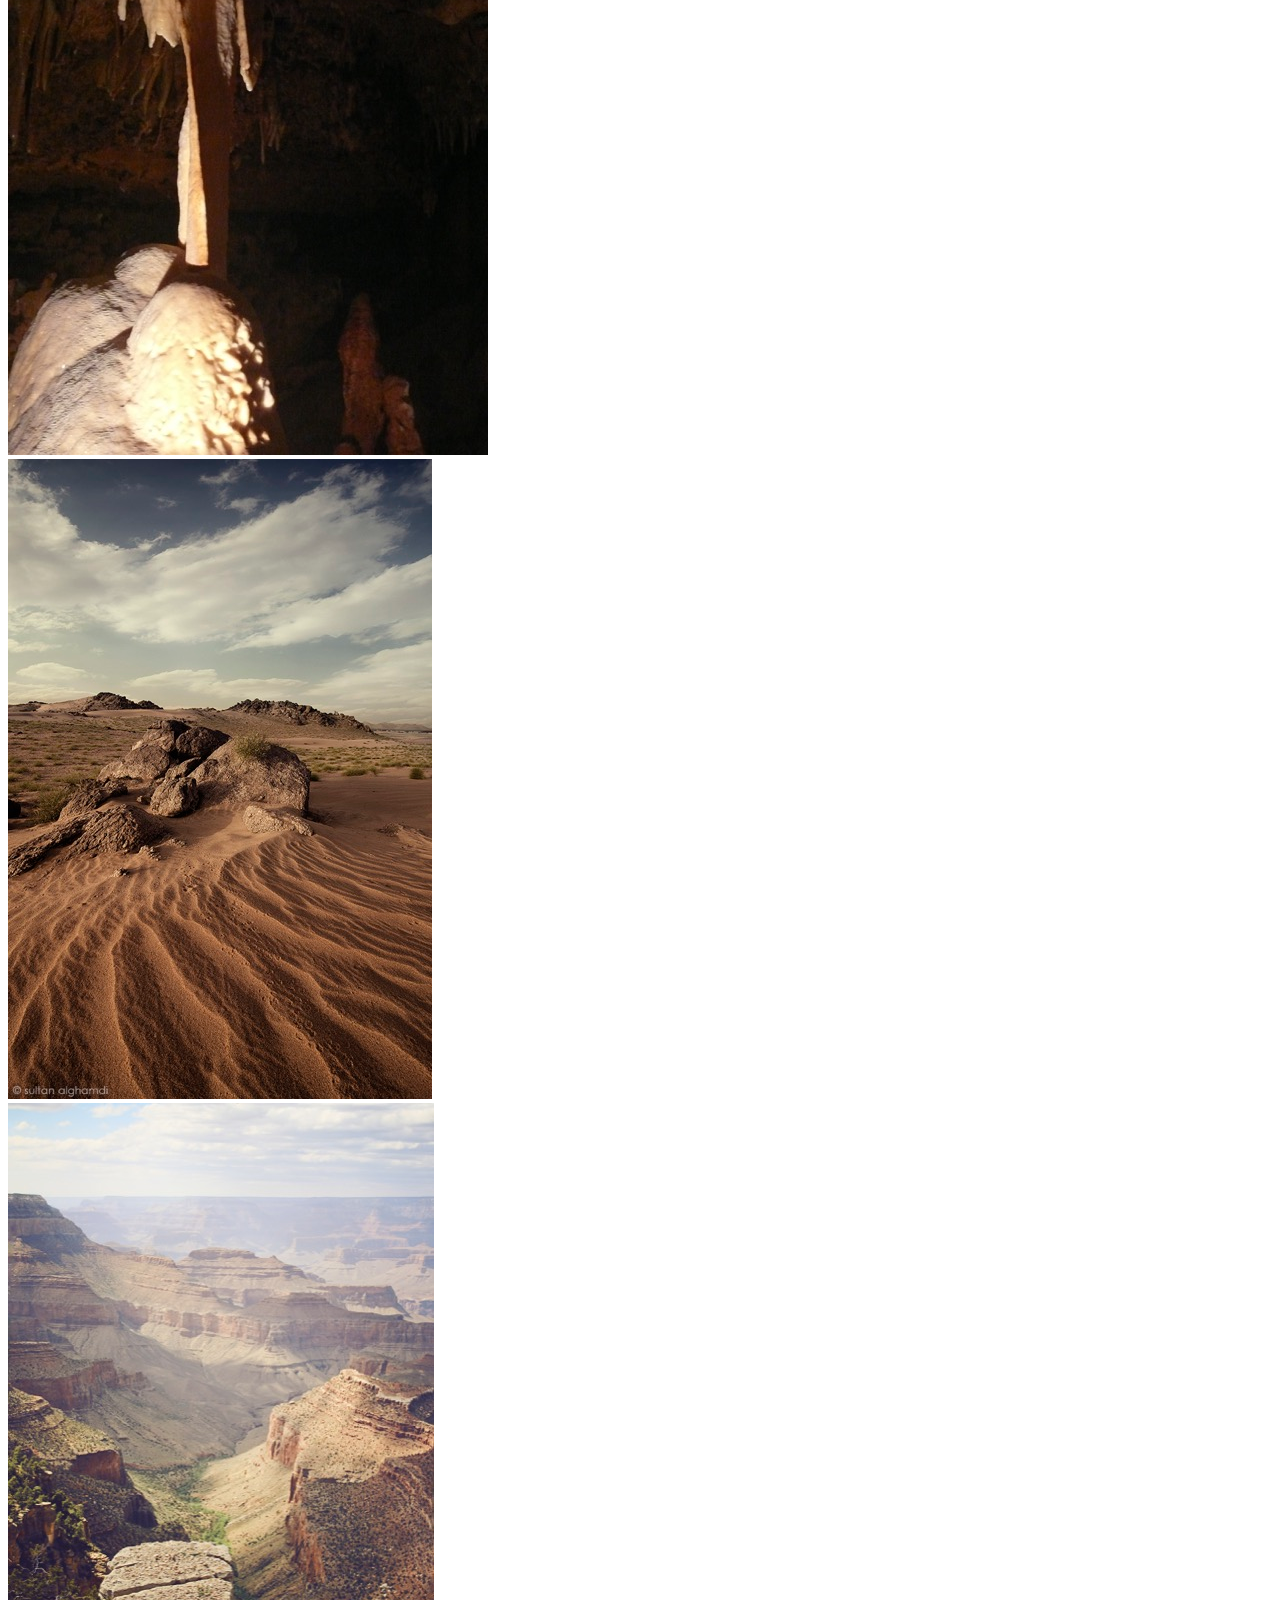
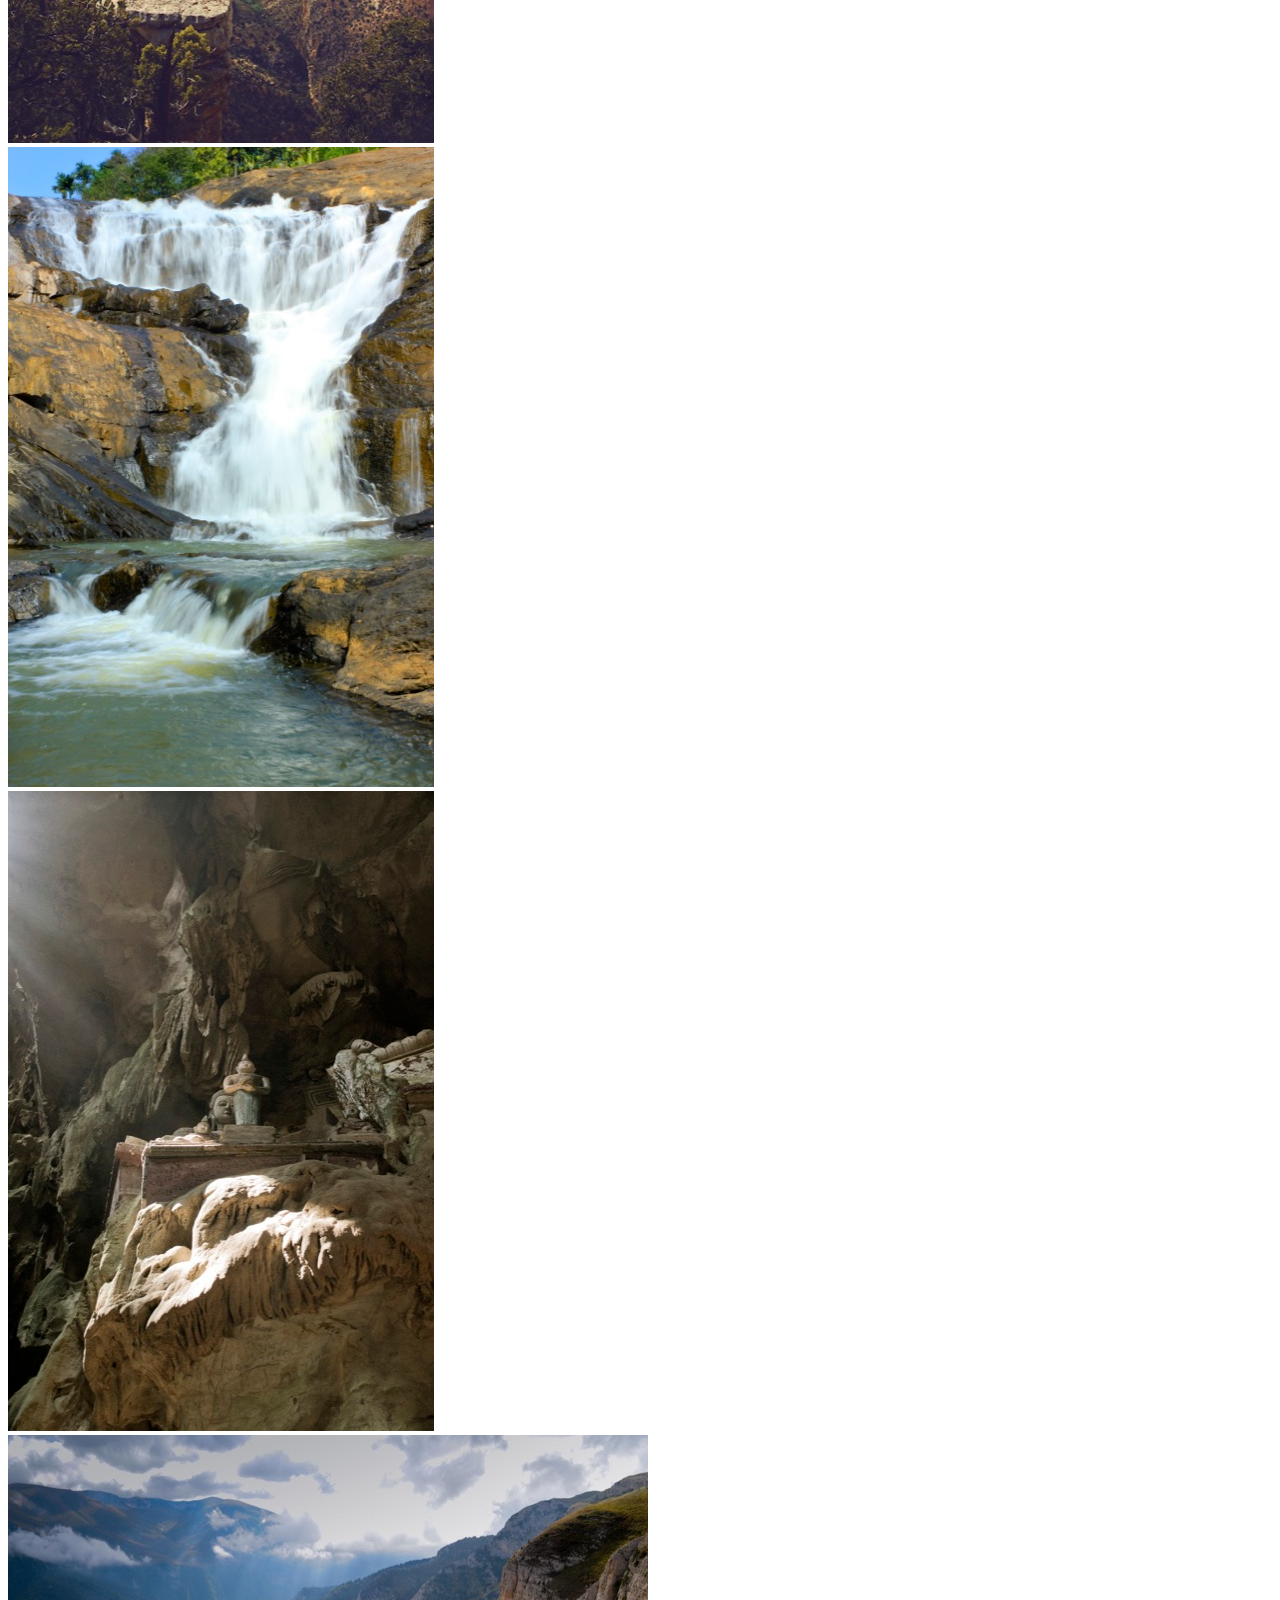
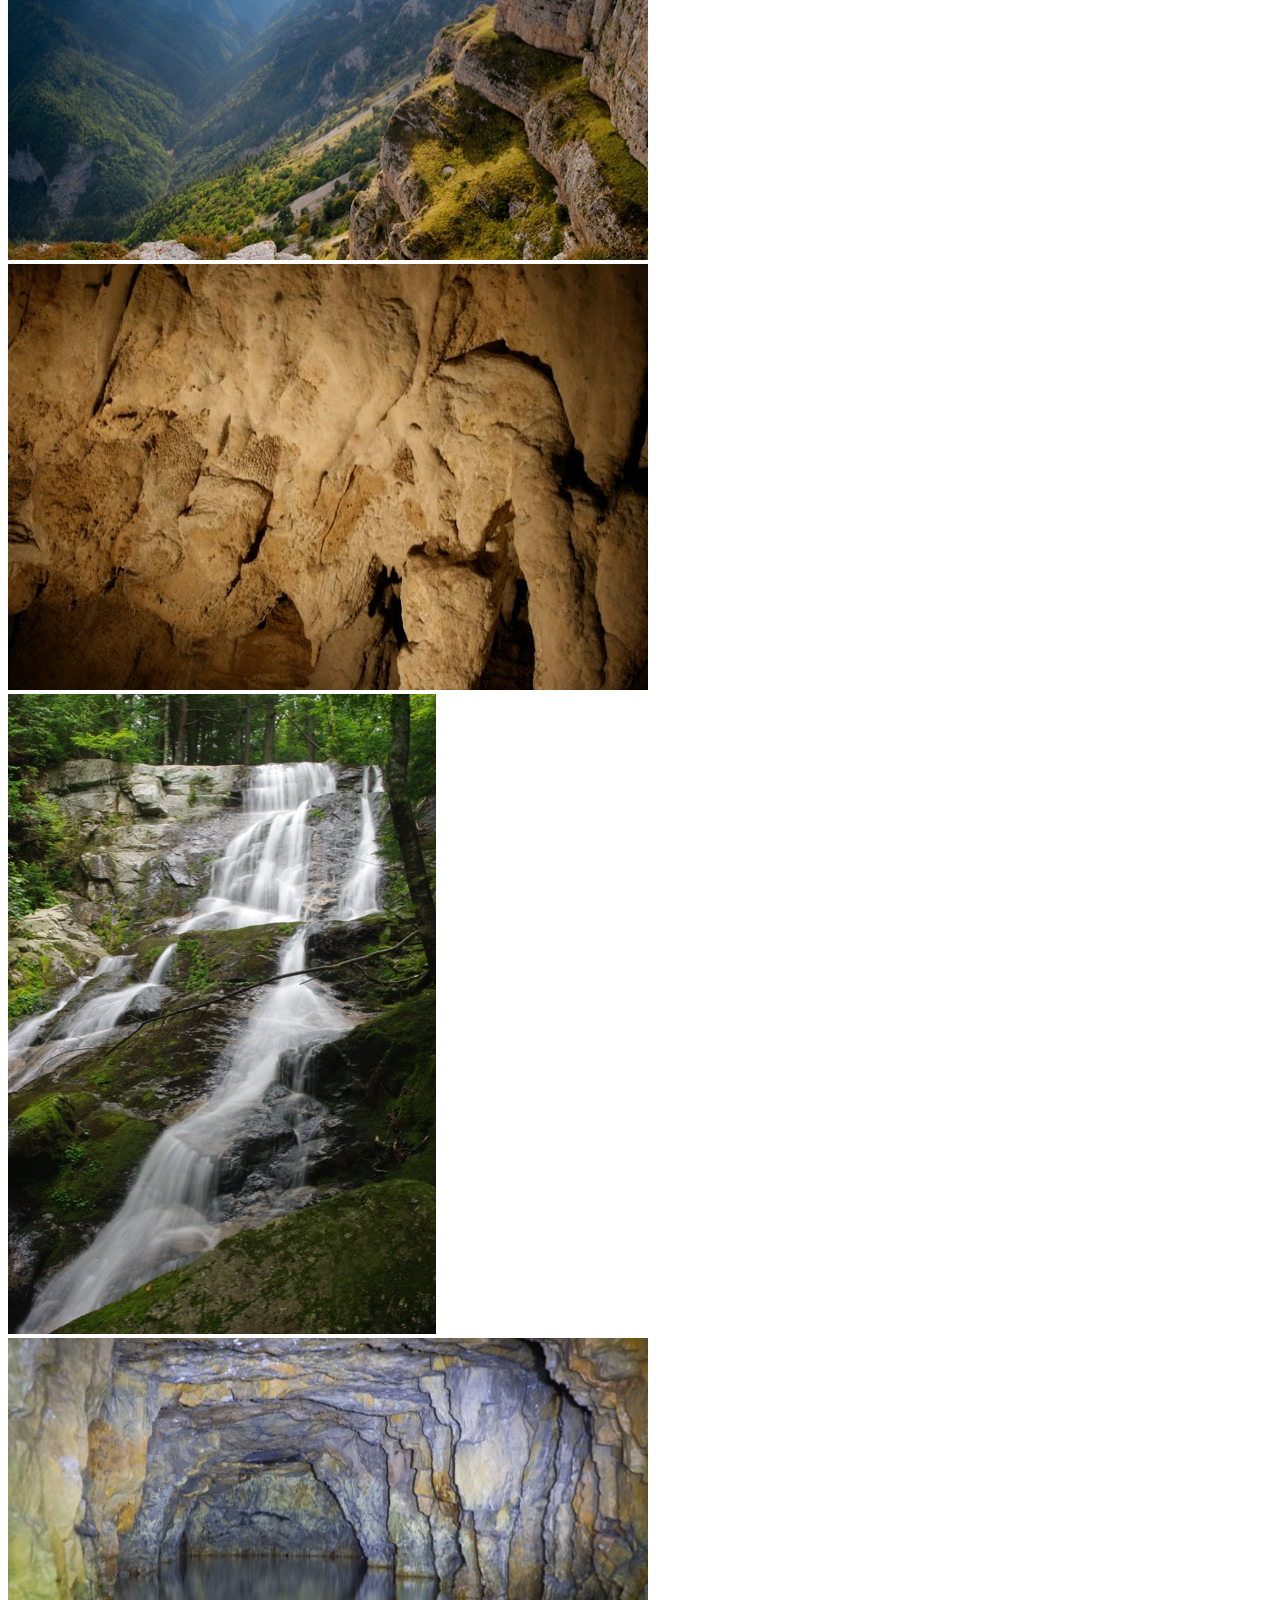
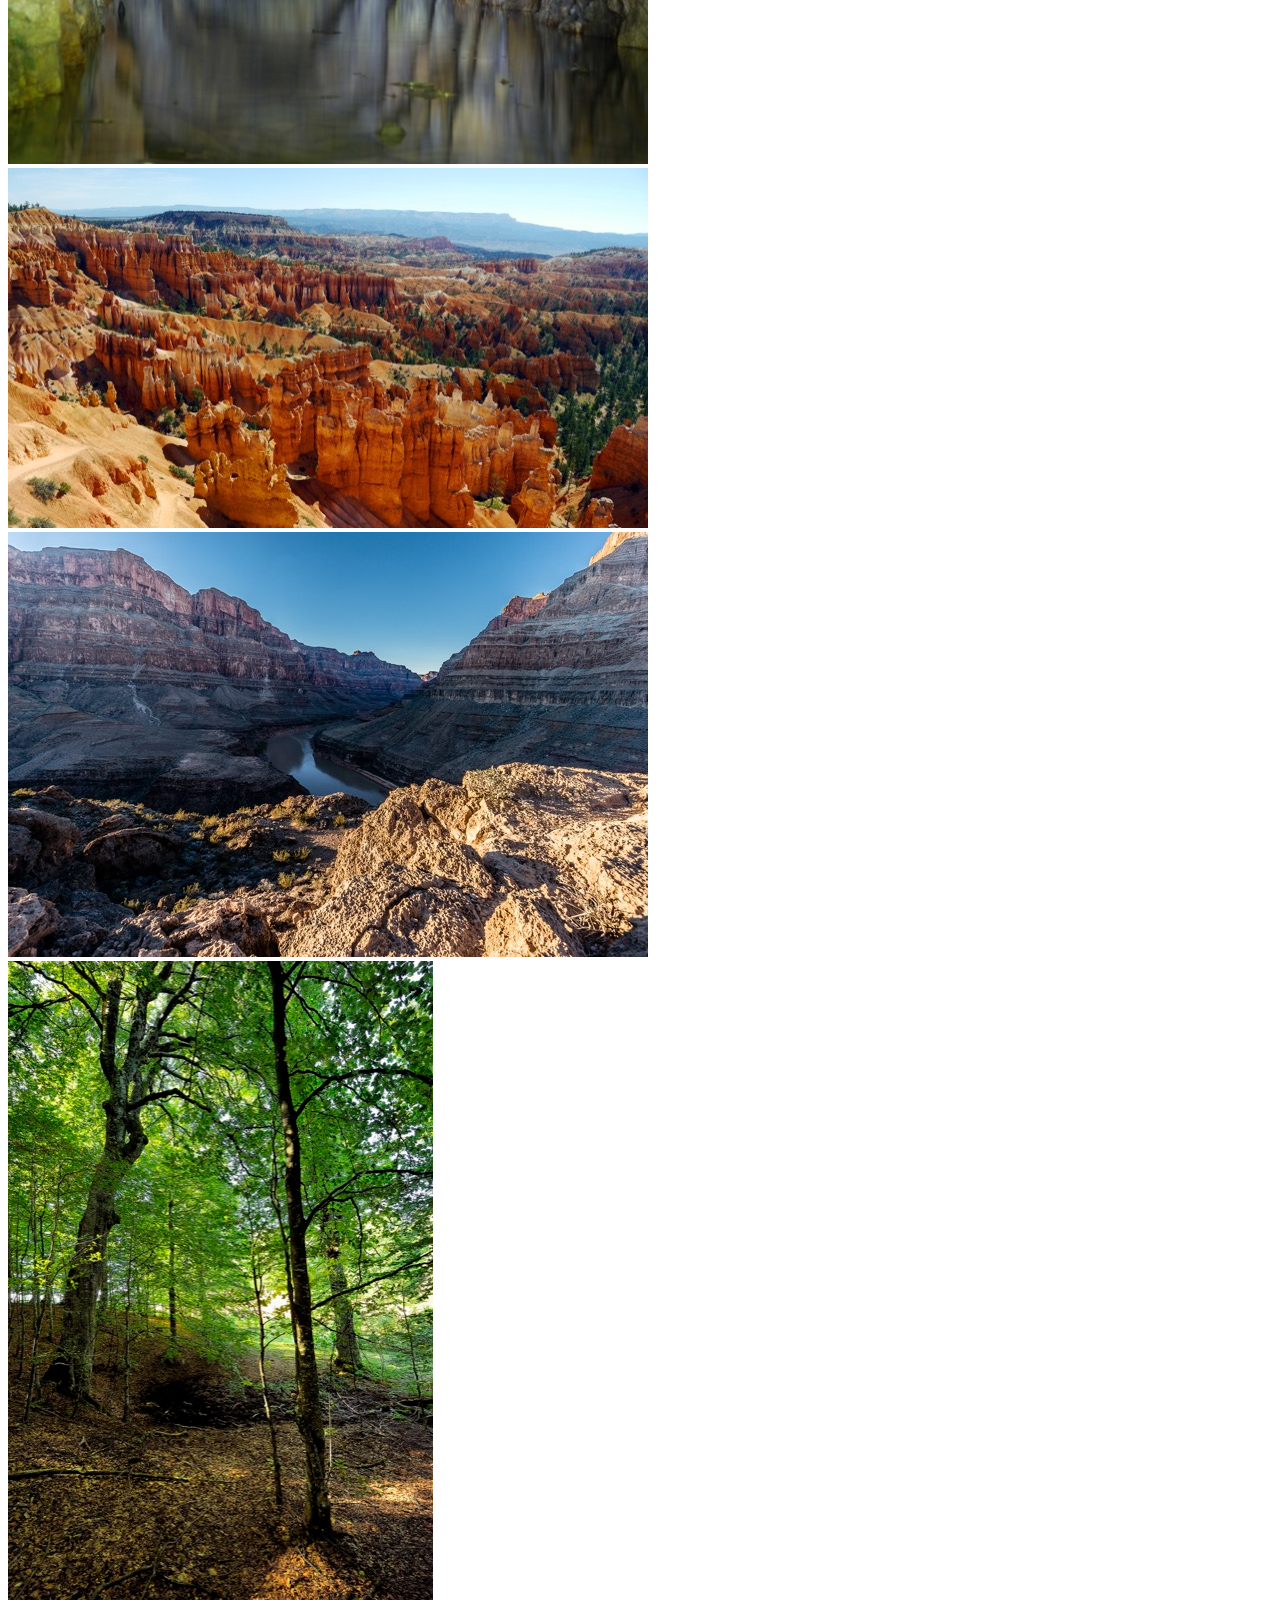
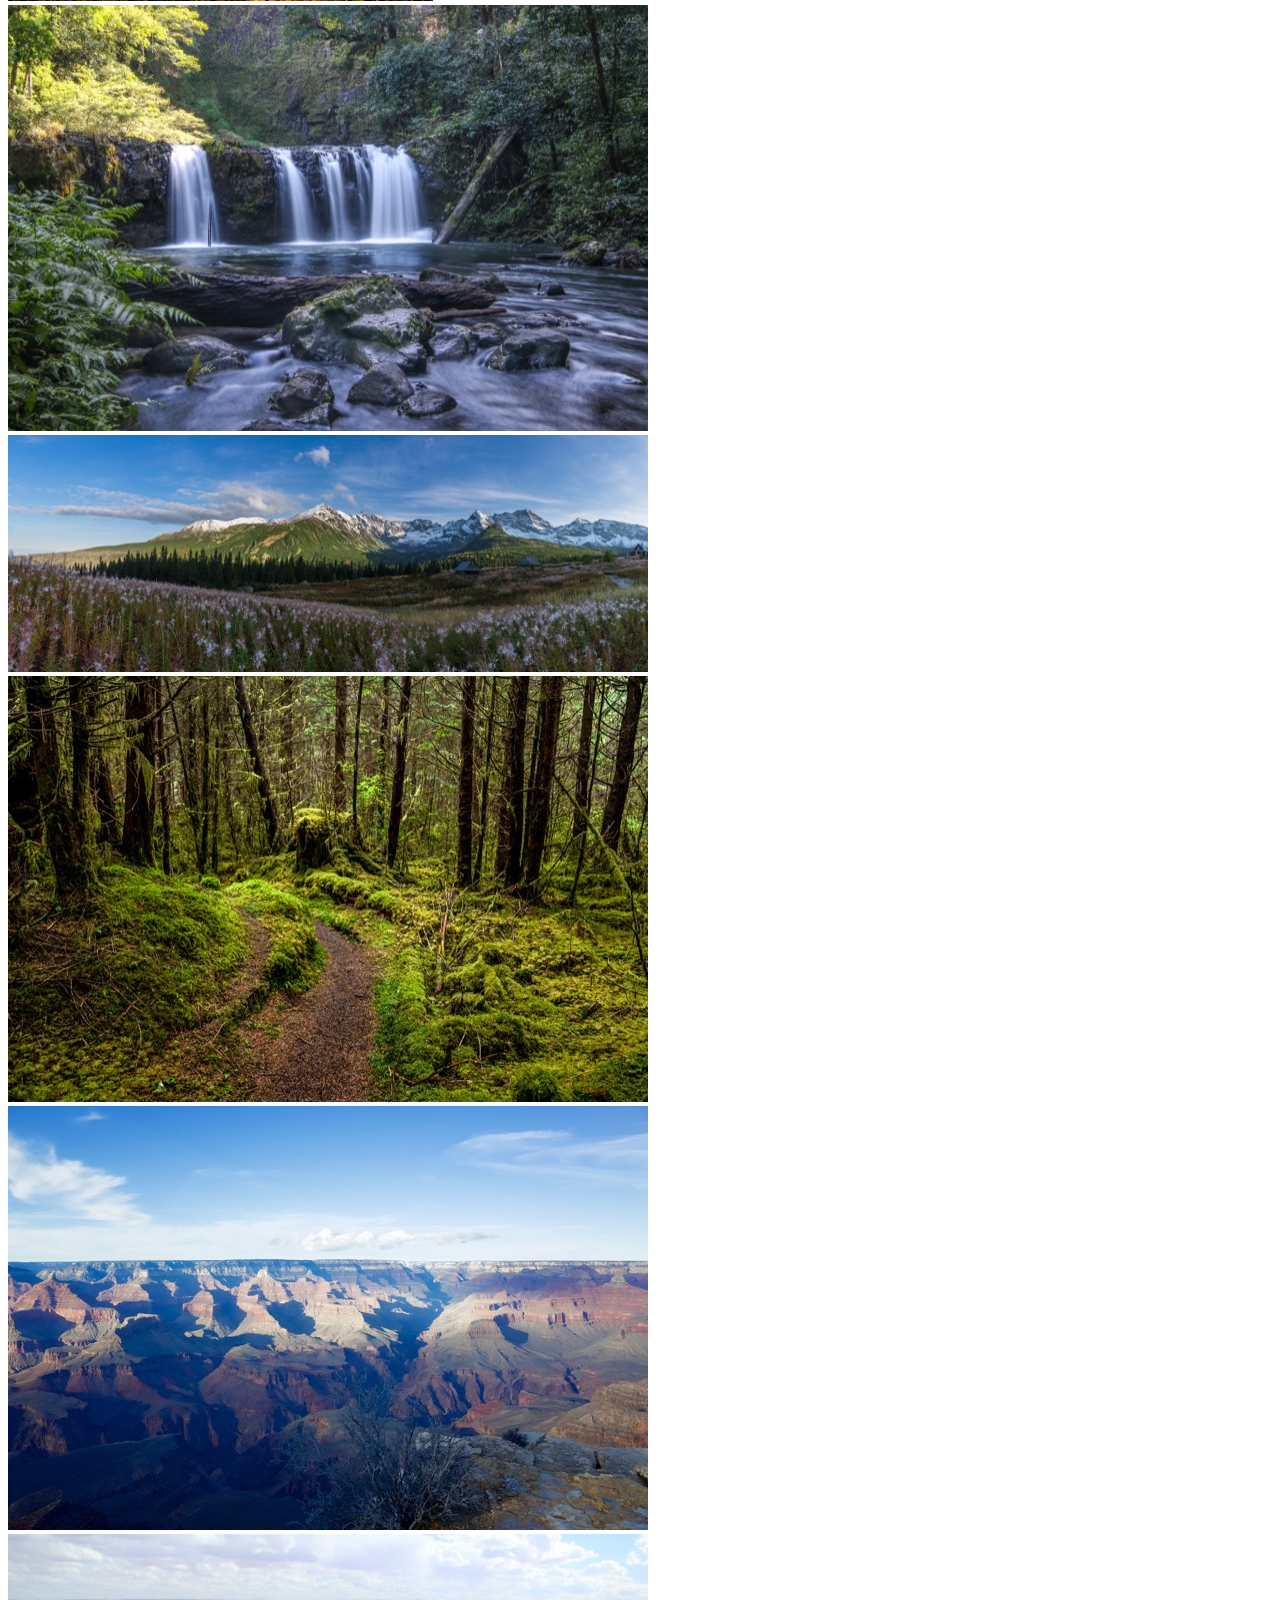
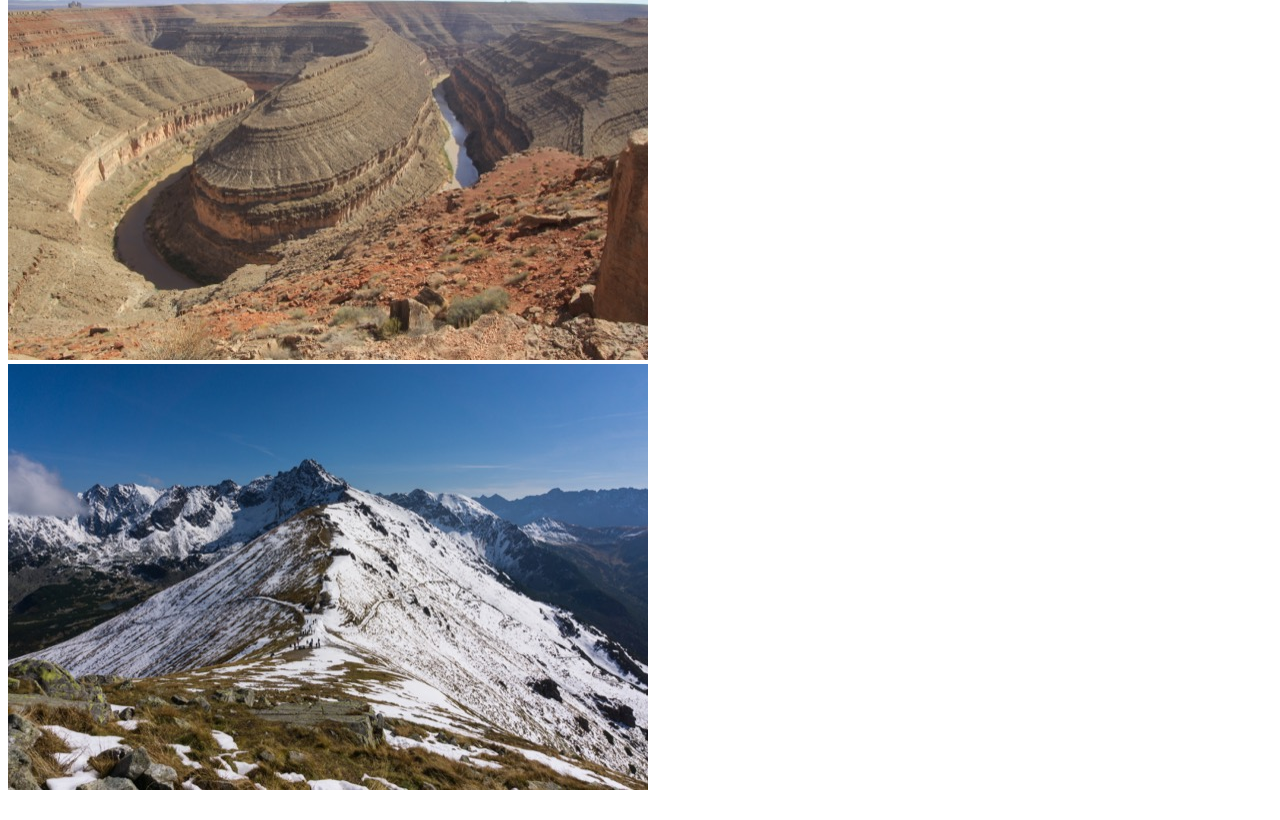
==== commit 61e43e47: "ye" ====
--- a/index.html
+++ b/index.html
@@ -34,7 +34,7 @@
 			<button class="filter-button" data-filter=".mountains">mountains</button>
 			<button class="filter-button" data-filter=".waterfalls">waterfalls</button>
 			<button class="filter-button" data-filter=".forests">forests</button>
-			</div>
+		</div>
 		</div>
 		<div class="gallery container">
 			<div class="gallery__item canyons">
@@ -58,13 +58,13 @@
 			<div class="gallery__item waterfalls">
 				<img src="images/07.jpg" class="gallery__image">
 			</div>
-			<div class="gallery__item caves">
+			<div class="gallery__item cave">
 				<img src="images/08.jpg" class="gallery__image">
 			</div>
 			<div class="gallery__item mountains">
 				<img src="images/09.jpg" class="gallery__image">
 			</div>
-			<div class="gallery__item caves">
+			<div class="gallery__item cave">
 				<img src="images/10.jpg" class="gallery__image">
 			</div>
 			<div class="gallery__item waterfalls">
@@ -76,7 +76,7 @@
 			<div class="gallery__item canyons">
 				<img src="images/13.jpg" class="gallery__image">
 			</div>
-			<div class="gallery__item canyons">
+			<div class="gallery__item mountains">
 				<img src="images/14.jpg" class="gallery__image">
 			</div>
 			<div class="gallery__item forests">
@@ -85,8 +85,8 @@
 			<div class="gallery__item waterfalls">
 				<img src="images/16.jpg" class="gallery__image">
 			</div>
-			<div class="gallery__item">
-				<img src="images/17.jpg mountains" class="gallery__image">
+			<div class="gallery__item mountains">
+				<img src="images/17.jpg" class="gallery__image">
 			</div>
 			<div class="gallery__item forests">
 				<img src="images/18.jpg" class="gallery__image">
@@ -112,8 +112,6 @@
 		<script src="https://ajax.googleapis.com/ajax/libs/jquery/3.3.1/jquery.min.js"></script>
 		<script src="https://unpkg.com/isotope-layout@3/dist/isotope.pkgd.js"></script>
 		<script src="js/scripts.js"></script>
-		
-
 
 	</body>
 </html>
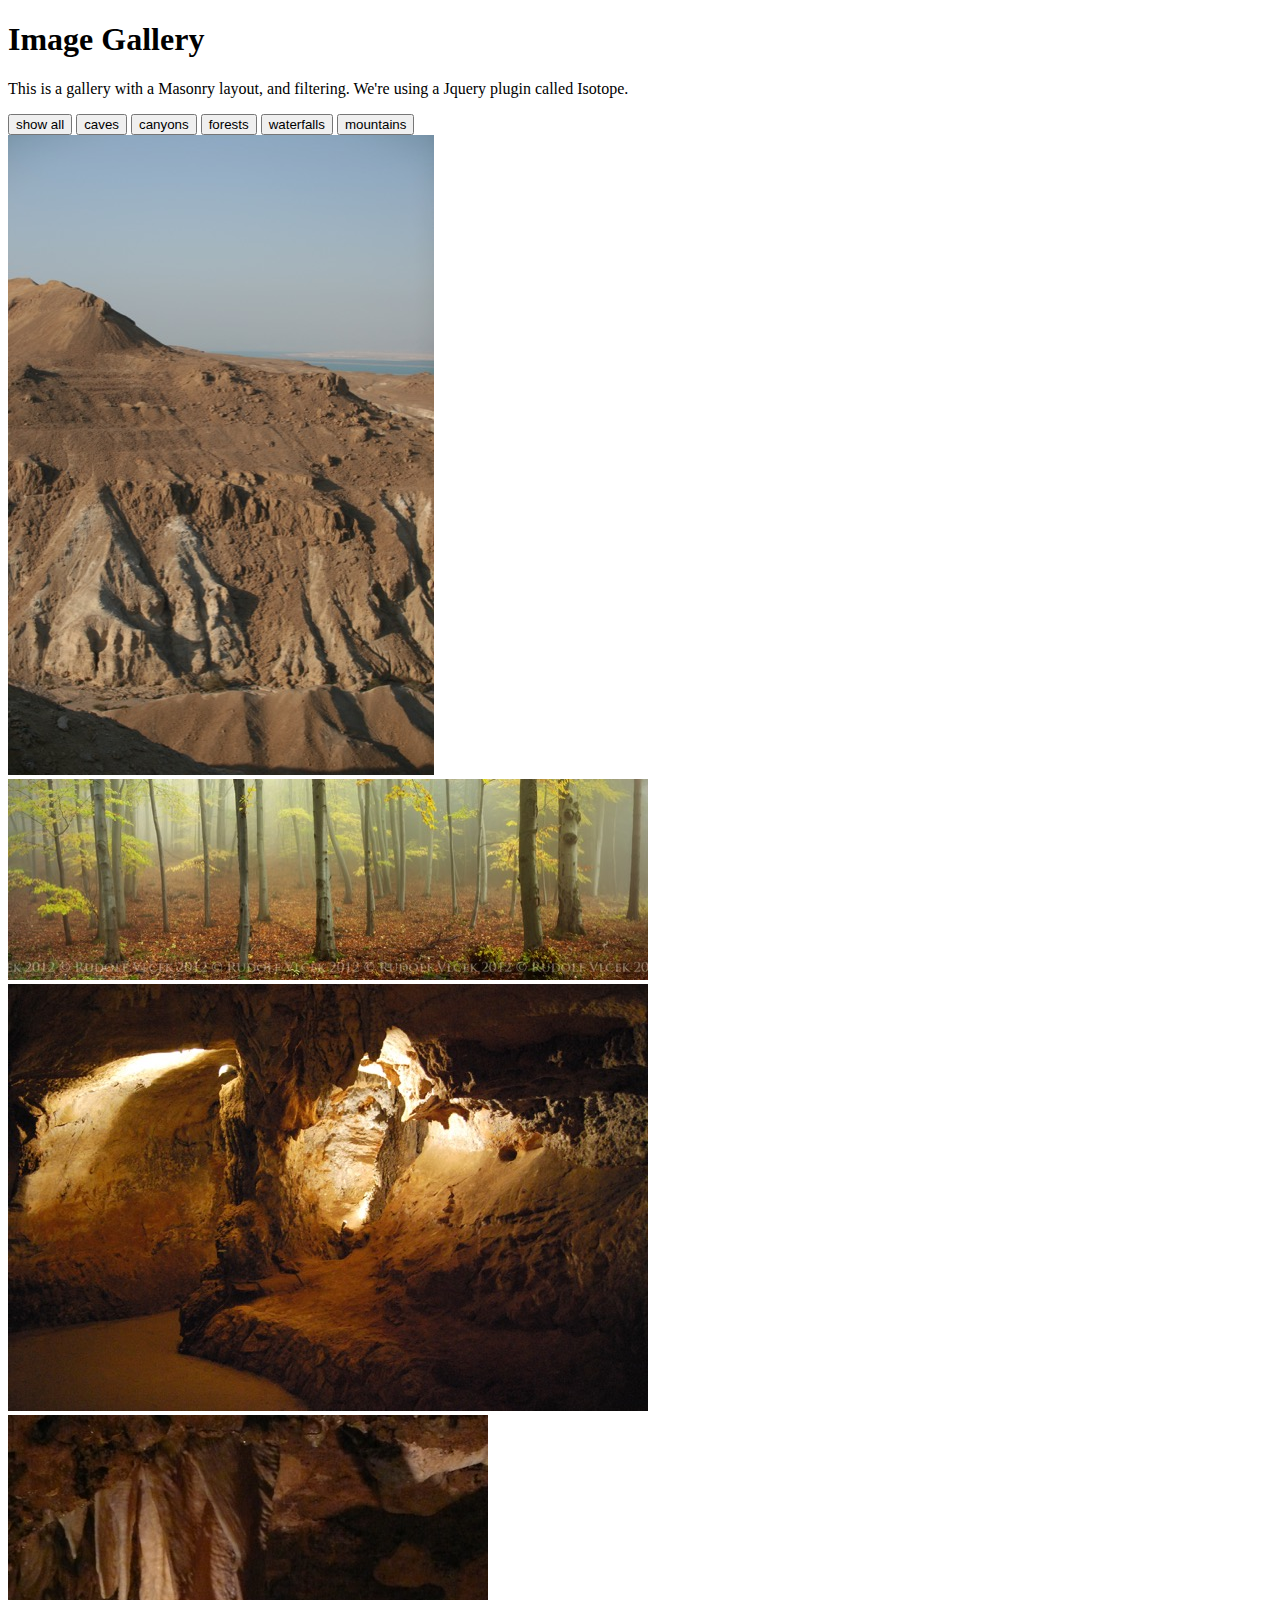
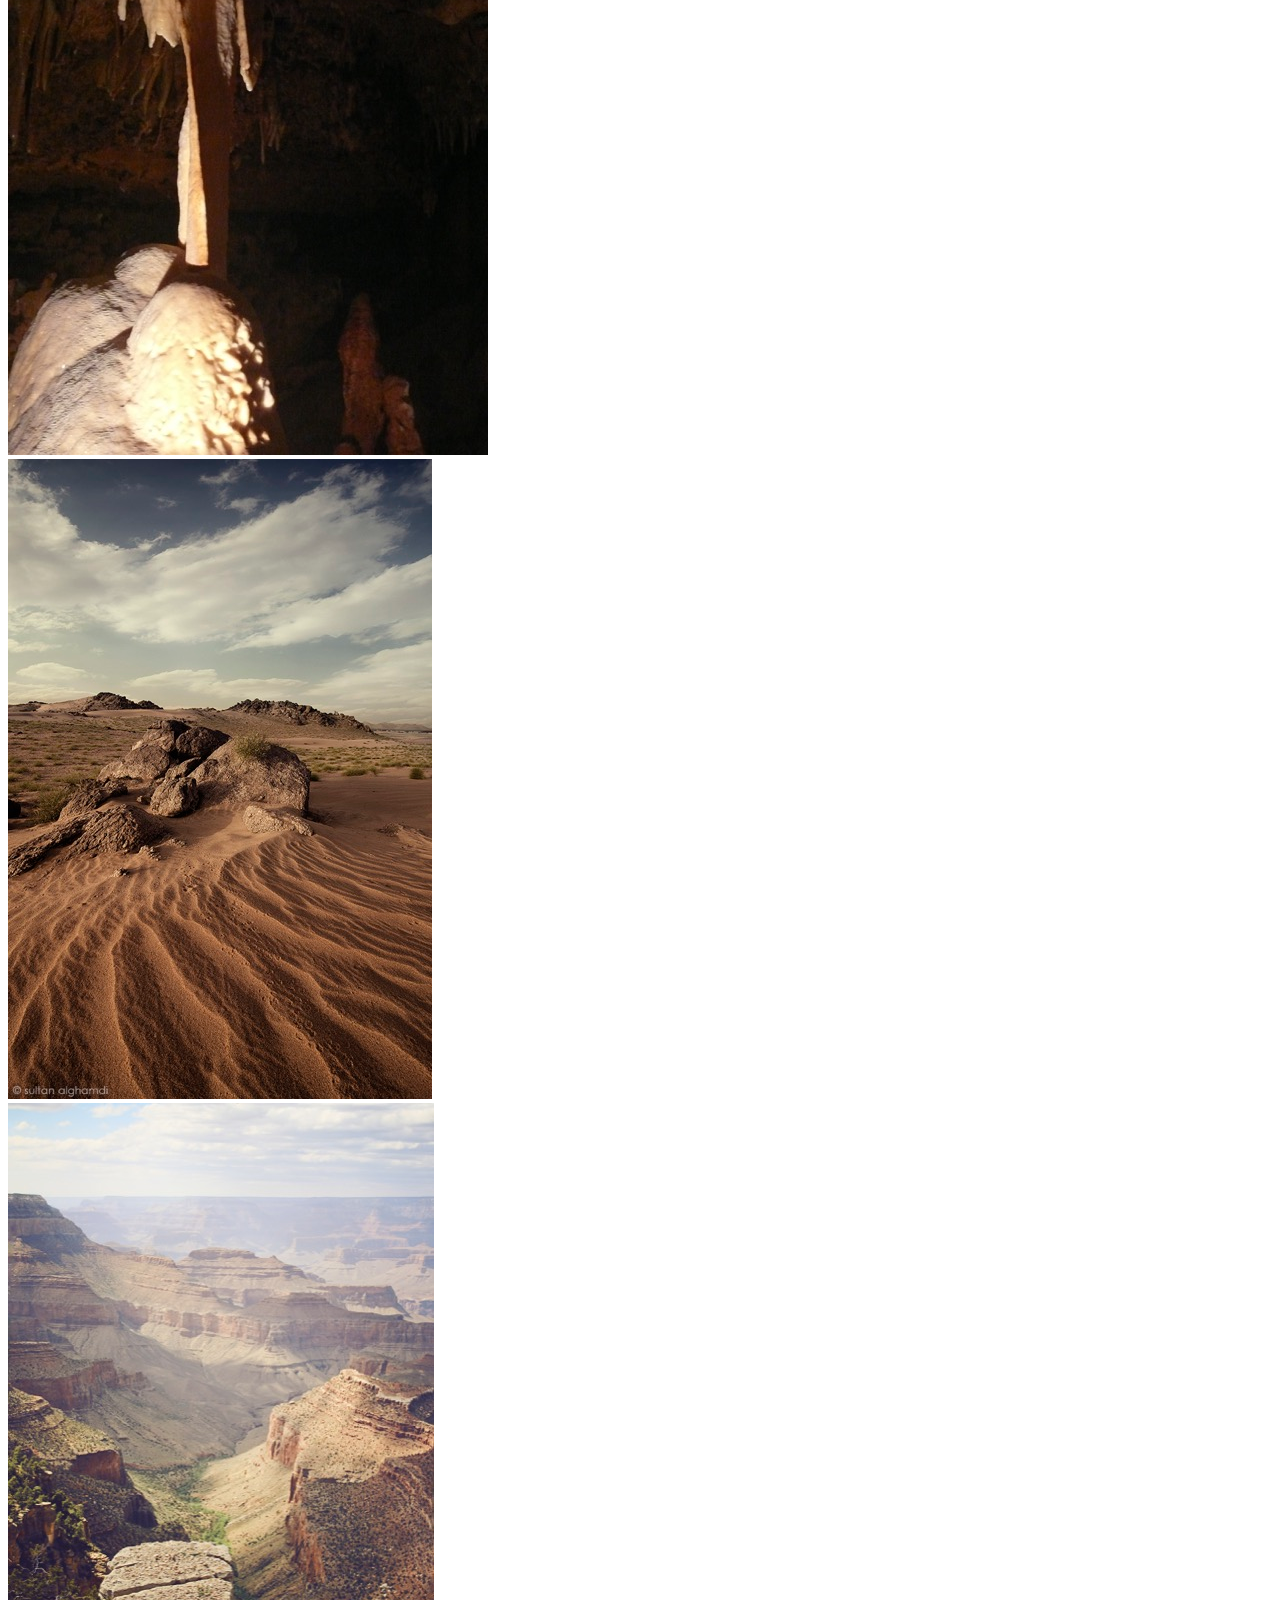
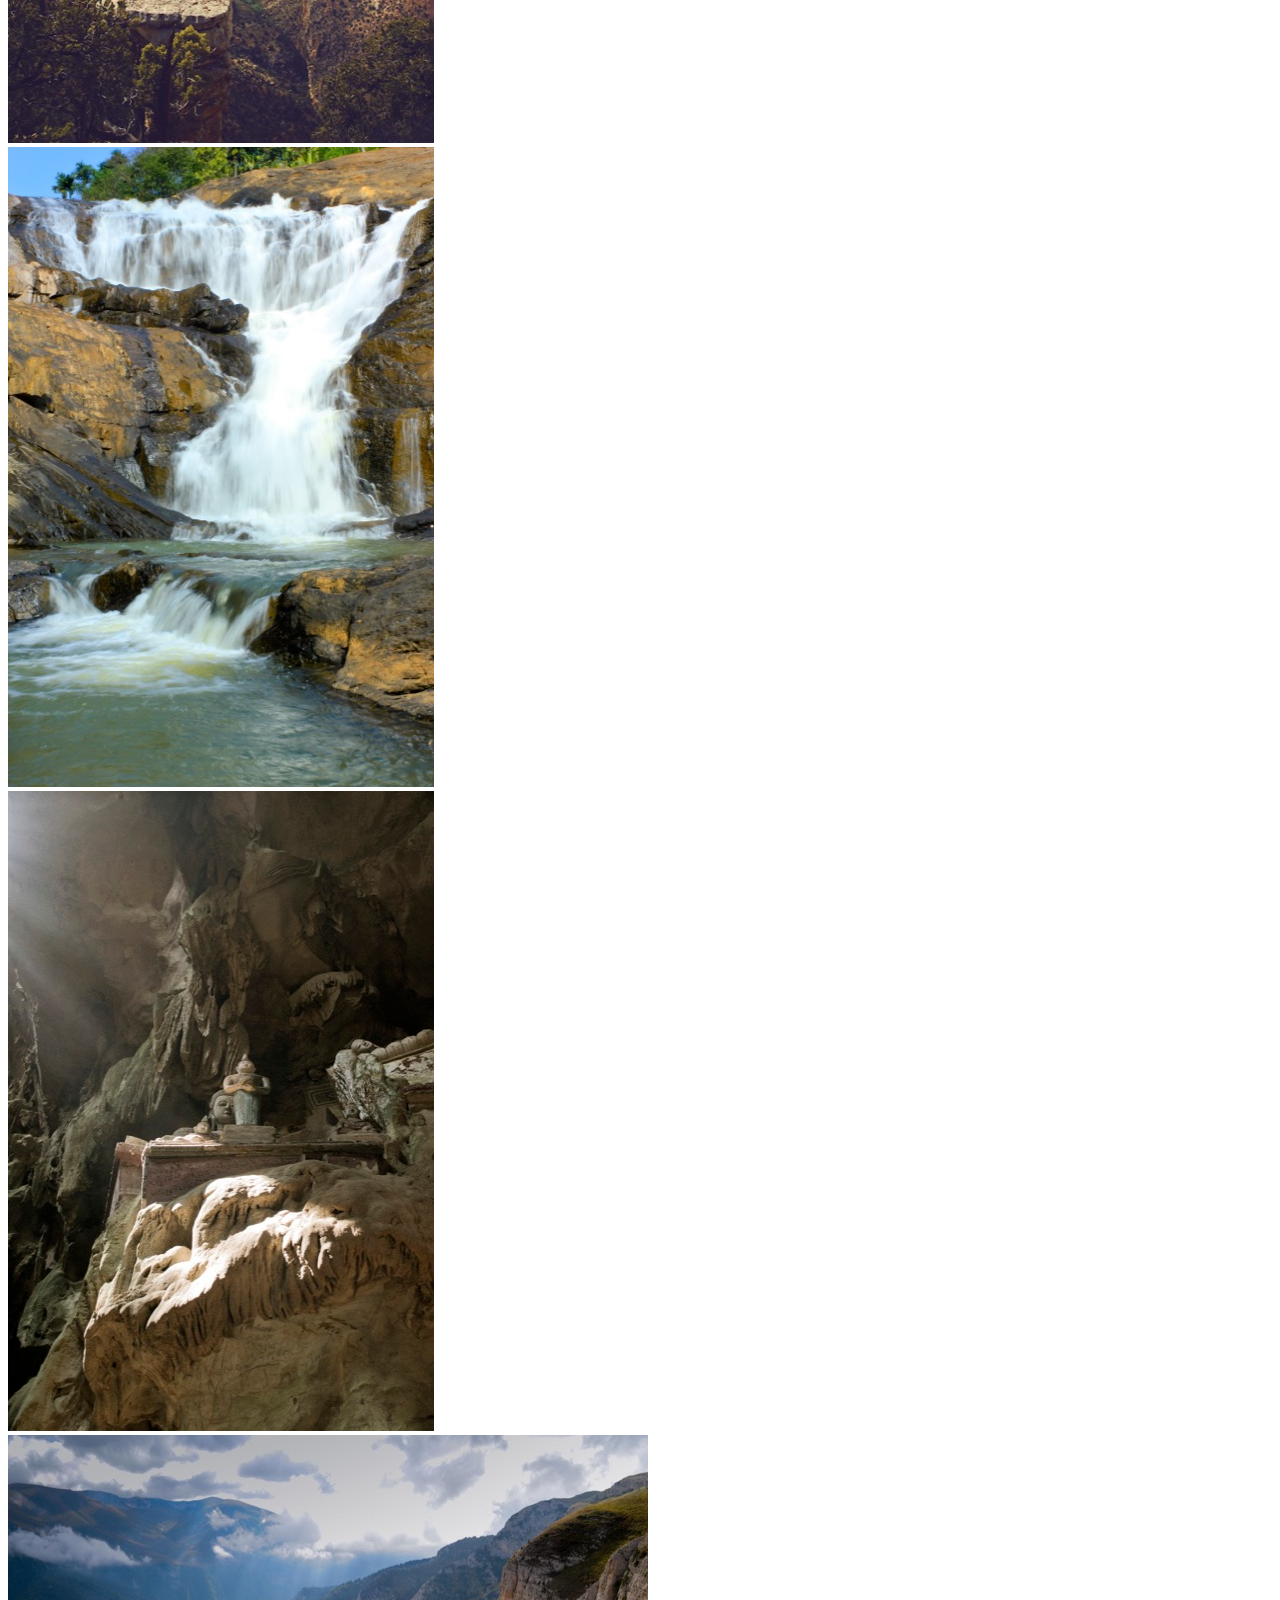
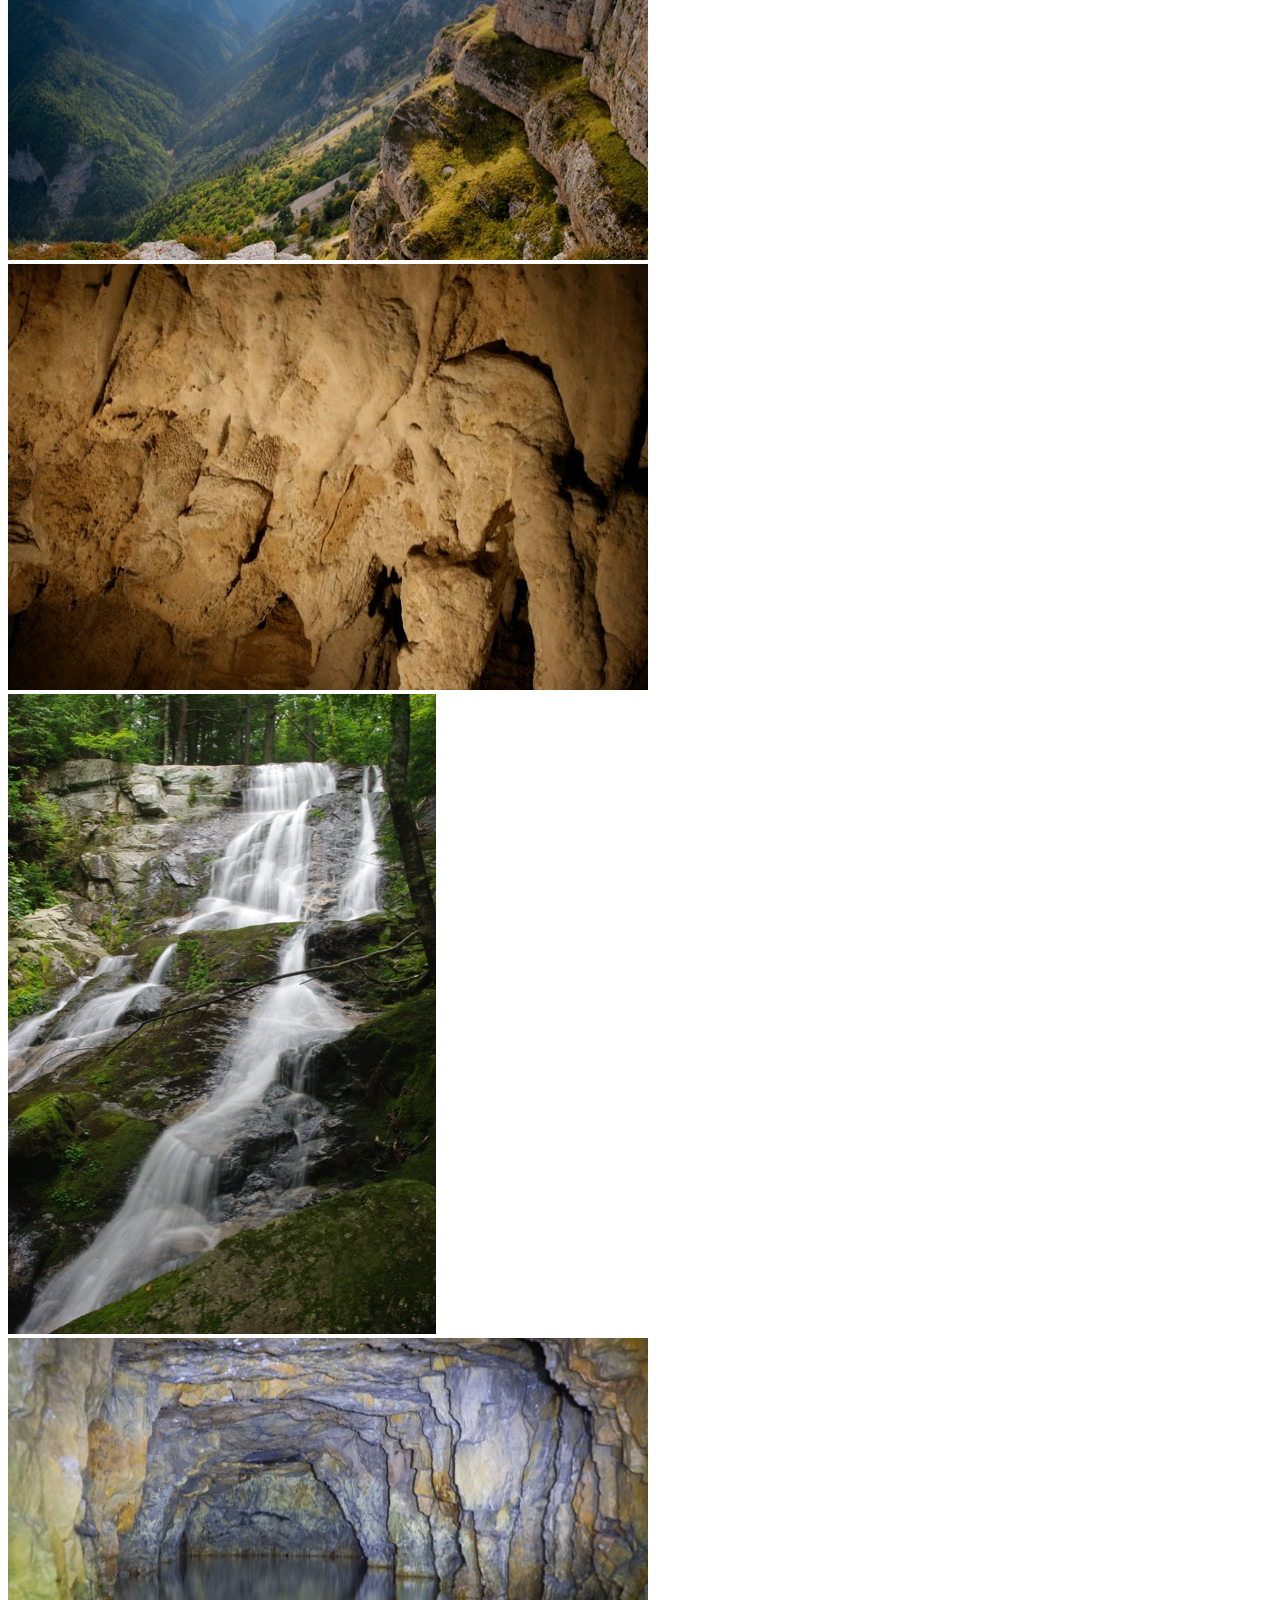
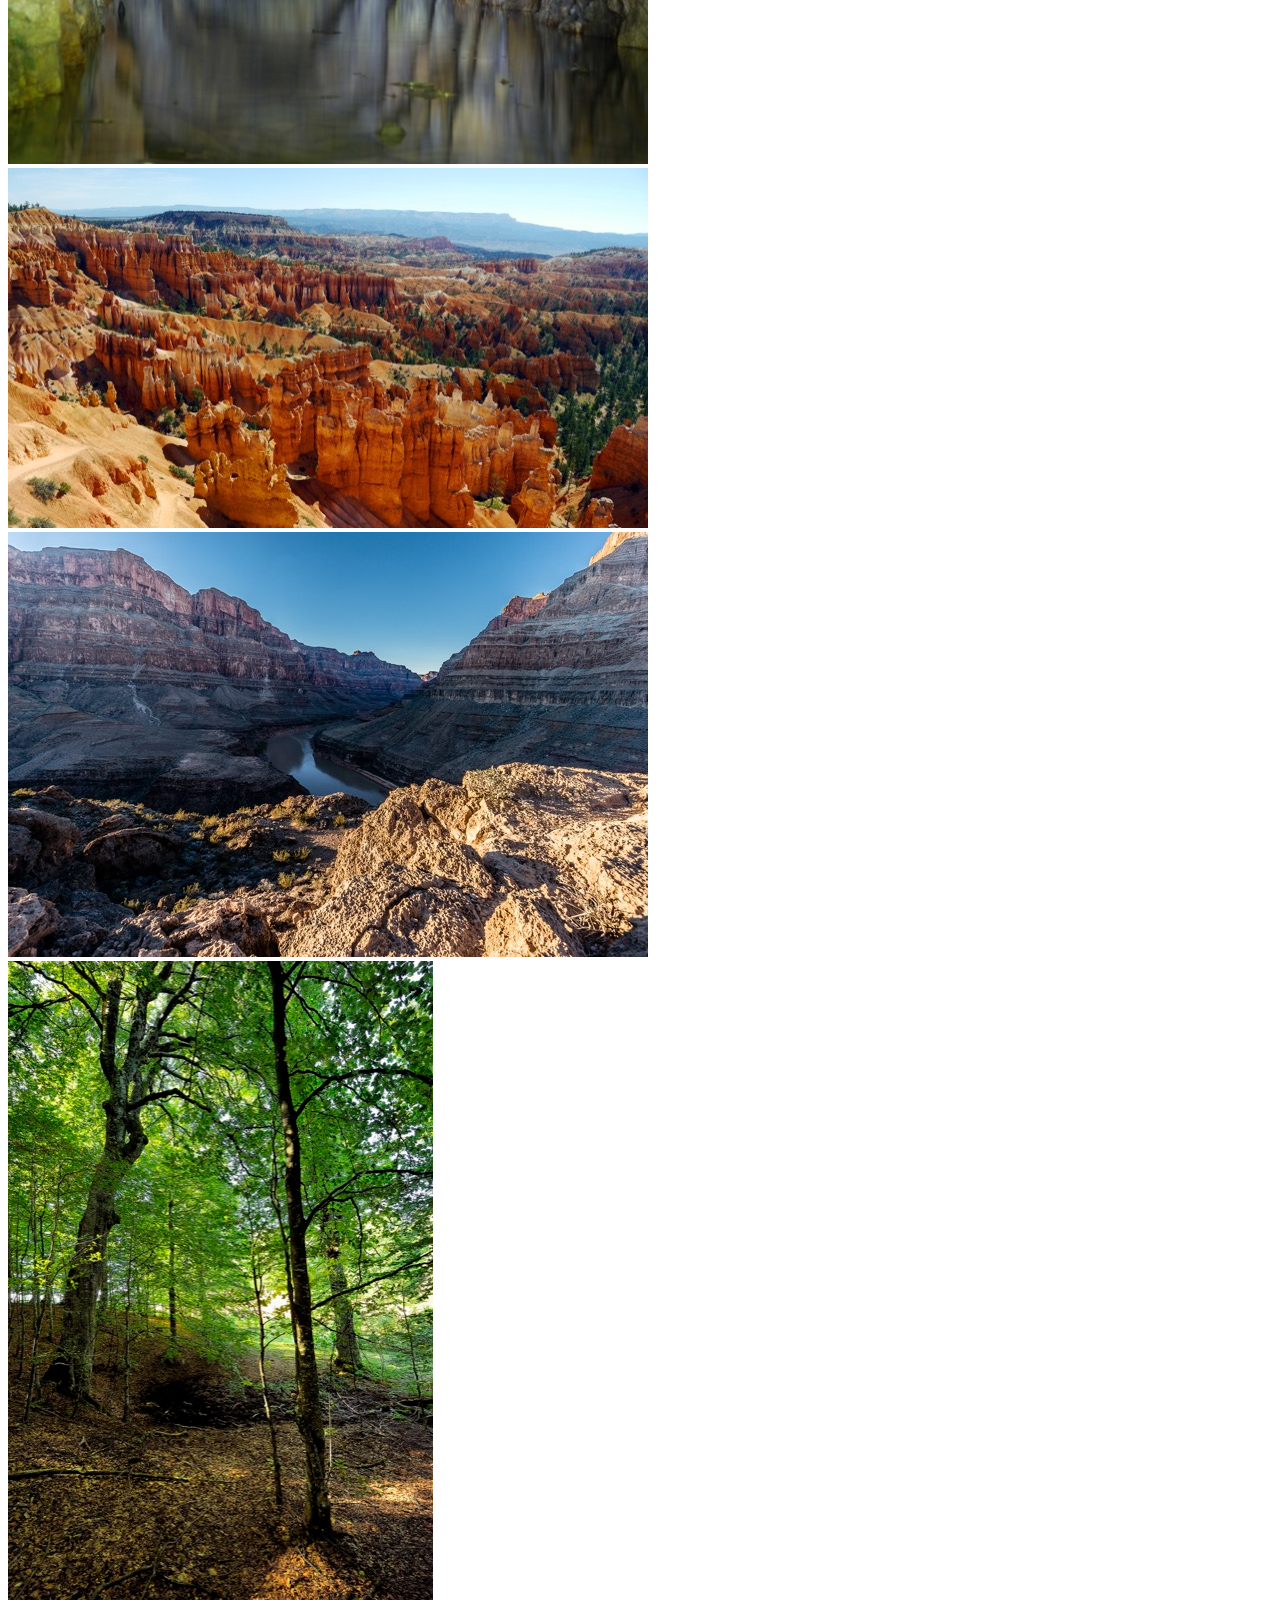
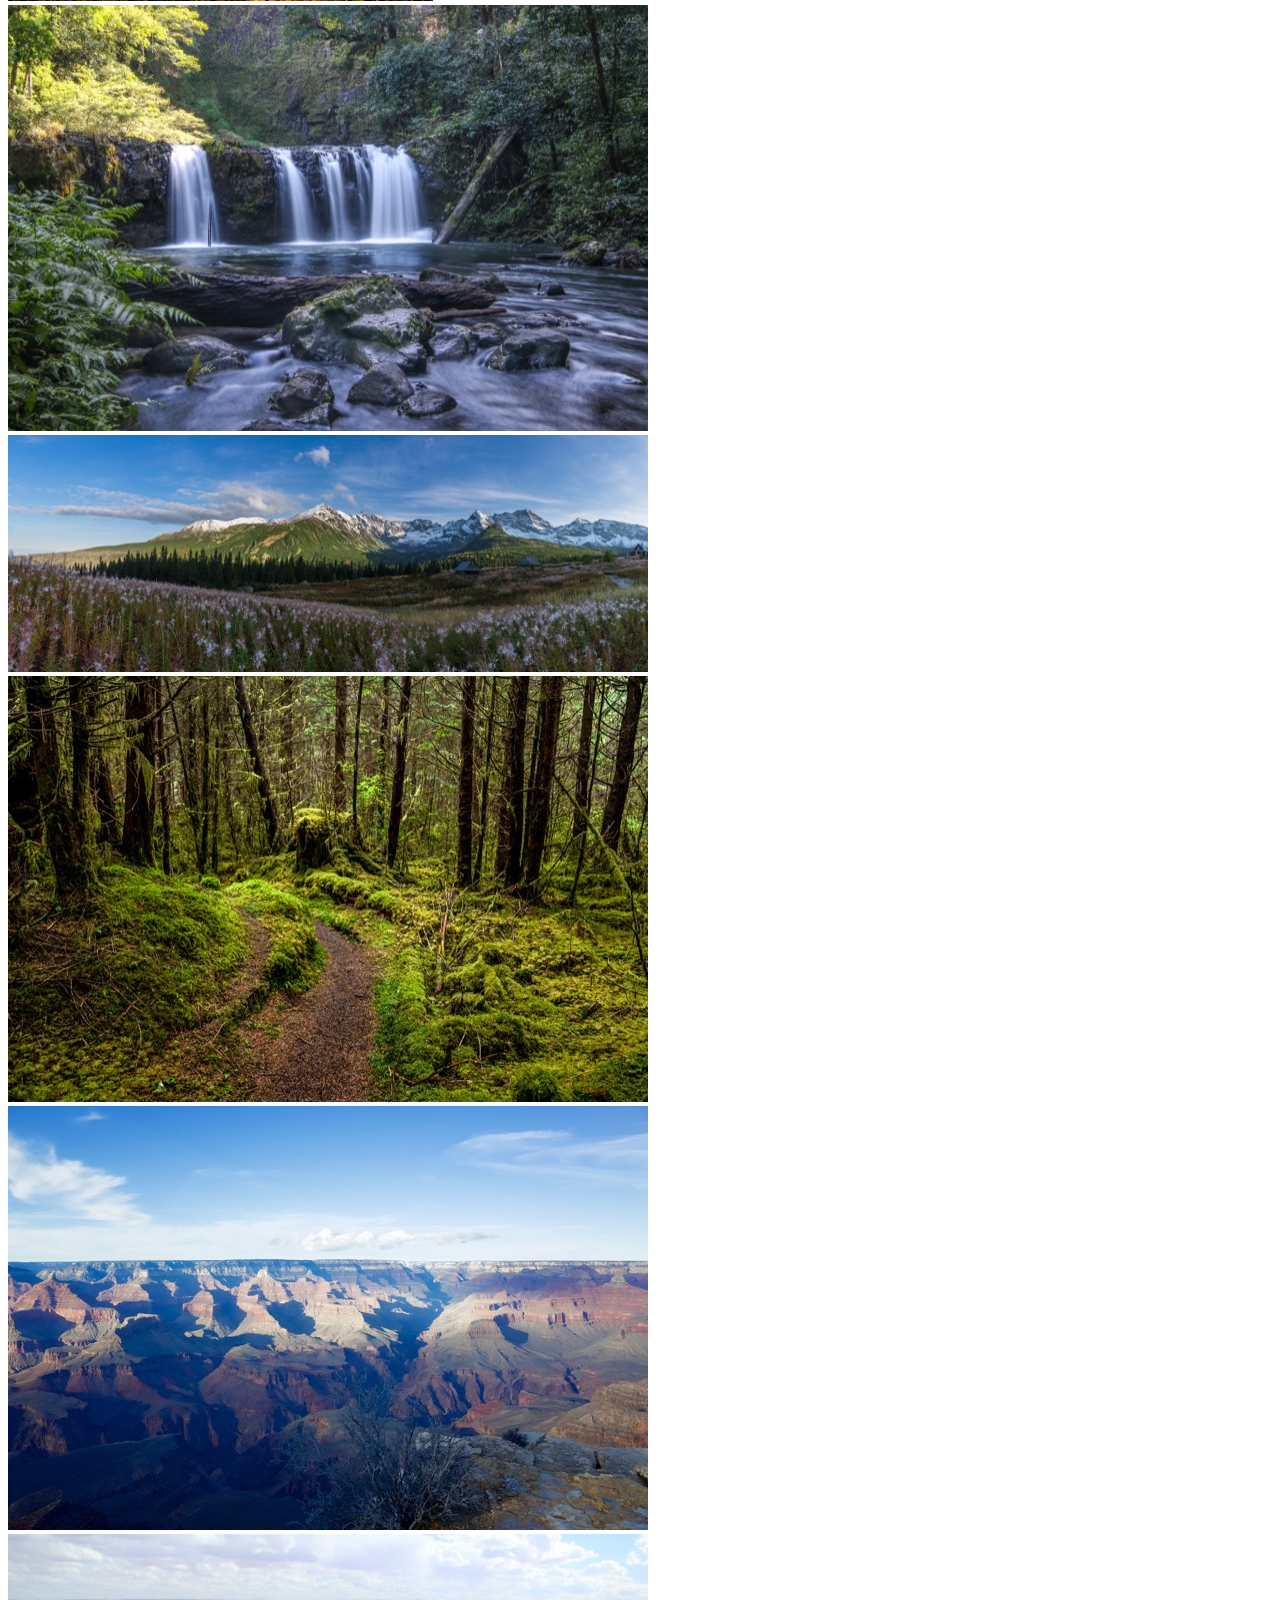
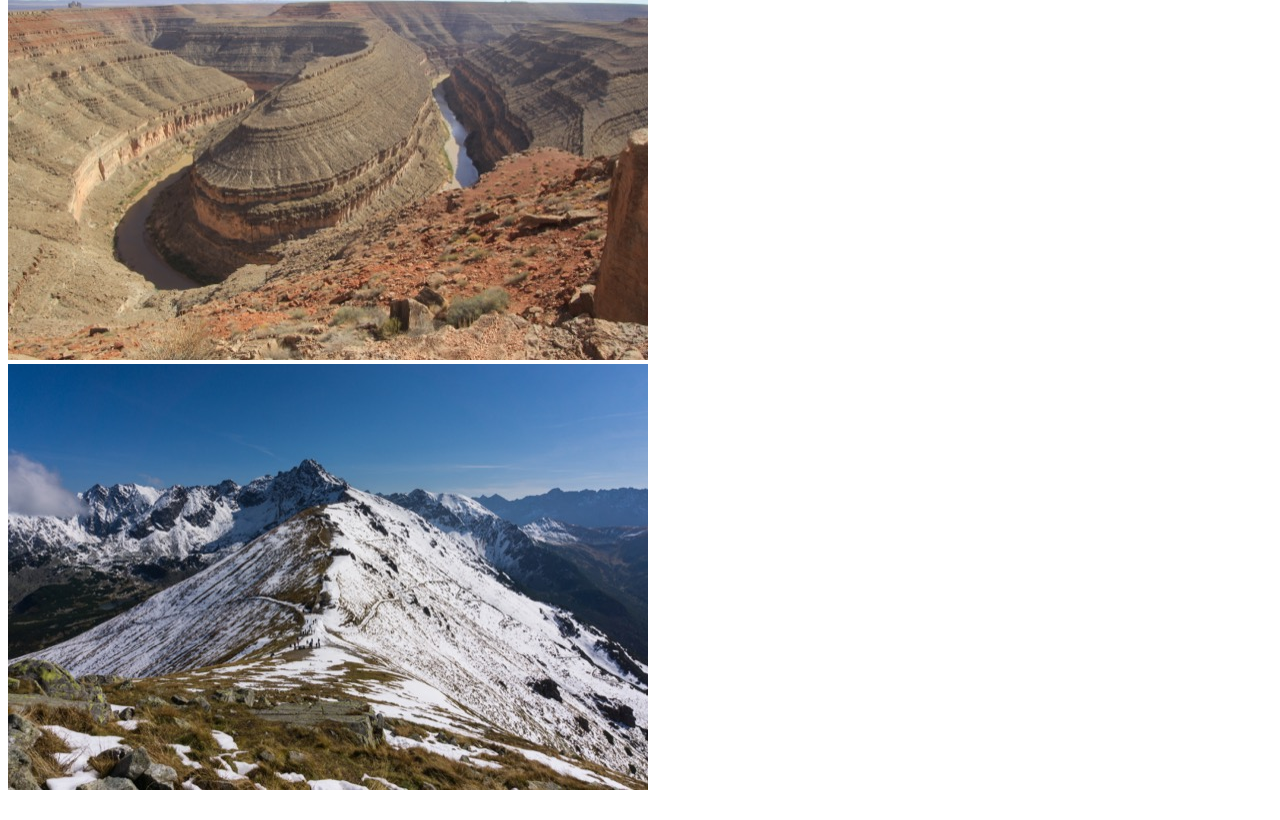
==== commit 4385d09a: "Add files via upload" ====
--- a/index.html
+++ b/index.html
@@ -27,77 +27,75 @@
 			<p>This is a gallery with a Masonry layout, and filtering. We're using a Jquery plugin called Isotope.</p>
 		</div>
 		<div class="container container--small">
-			<div class="button-group filter-button-group">
 			<button class="filter-button active" data-filter="*">show all</button>
+			<button class="filter-button" data-filter=".caves">caves</button>
 			<button class="filter-button" data-filter=".canyons">canyons</button>
-			<button class="filter-button" data-filter=".caves">caves</button>
+			<button class="filter-button" data-filter=".forests">forests</button>
+			<button class="filter-button" data-filter=".waterfalls">waterfalls</button>
 			<button class="filter-button" data-filter=".mountains">mountains</button>
-			<button class="filter-button" data-filter=".waterfalls">waterfalls</button>
-			<button class="filter-button" data-filter=".forests">forests</button>
-		</div>
 		</div>
 		<div class="gallery container">
-			<div class="gallery__item canyons">
+			<div class="gallery__item">
 				<img src="images/01.jpg" class="gallery__image">
 			</div>
-			<div class="gallery__item forests">
+			<div class="gallery__item">
 				<img src="images/02.jpg" class="gallery__image">
 			</div>
-			<div class="gallery__item caves">
+			<div class="gallery__item">
 				<img src="images/03.jpg" class="gallery__image">
 			</div>
-			<div class="gallery__item caves">
+			<div class="gallery__item">
 				<img src="images/04.jpg" class="gallery__image">
 			</div>
-			<div class="gallery__item mountains">
+			<div class="gallery__item">
 				<img src="images/05.jpg" class="gallery__image">
 			</div>
-			<div class="gallery__item canyons">
+			<div class="gallery__item">
 				<img src="images/06.jpg" class="gallery__image">
 			</div>
-			<div class="gallery__item waterfalls">
+			<div class="gallery__item">
 				<img src="images/07.jpg" class="gallery__image">
 			</div>
-			<div class="gallery__item cave">
+			<div class="gallery__item">
 				<img src="images/08.jpg" class="gallery__image">
 			</div>
-			<div class="gallery__item mountains">
+			<div class="gallery__item">
 				<img src="images/09.jpg" class="gallery__image">
 			</div>
-			<div class="gallery__item cave">
+			<div class="gallery__item">
 				<img src="images/10.jpg" class="gallery__image">
 			</div>
-			<div class="gallery__item waterfalls">
+			<div class="gallery__item">
 				<img src="images/11.jpg" class="gallery__image">
 			</div>
-			<div class="gallery__item caves">
+			<div class="gallery__item">
 				<img src="images/12.jpg" class="gallery__image">
 			</div>
-			<div class="gallery__item canyons">
+			<div class="gallery__item">
 				<img src="images/13.jpg" class="gallery__image">
 			</div>
-			<div class="gallery__item mountains">
+			<div class="gallery__item">
 				<img src="images/14.jpg" class="gallery__image">
 			</div>
-			<div class="gallery__item forests">
+			<div class="gallery__item">
 				<img src="images/15.jpg" class="gallery__image">
 			</div>
-			<div class="gallery__item waterfalls">
+			<div class="gallery__item">
 				<img src="images/16.jpg" class="gallery__image">
 			</div>
-			<div class="gallery__item mountains">
+			<div class="gallery__item">
 				<img src="images/17.jpg" class="gallery__image">
 			</div>
-			<div class="gallery__item forests">
+			<div class="gallery__item">
 				<img src="images/18.jpg" class="gallery__image">
 			</div>
-			<div class="gallery__item canyons">
+			<div class="gallery__item">
 				<img src="images/19.jpg" class="gallery__image">
 			</div>
-			<div class="gallery__item canyons">
+			<div class="gallery__item">
 				<img src="images/20.jpg" class="gallery__image">
 			</div>
-			<div class="gallery__item mountains">
+			<div class="gallery__item">
 				<img src="images/21.jpg" class="gallery__image">
 			</div>
 		</div>
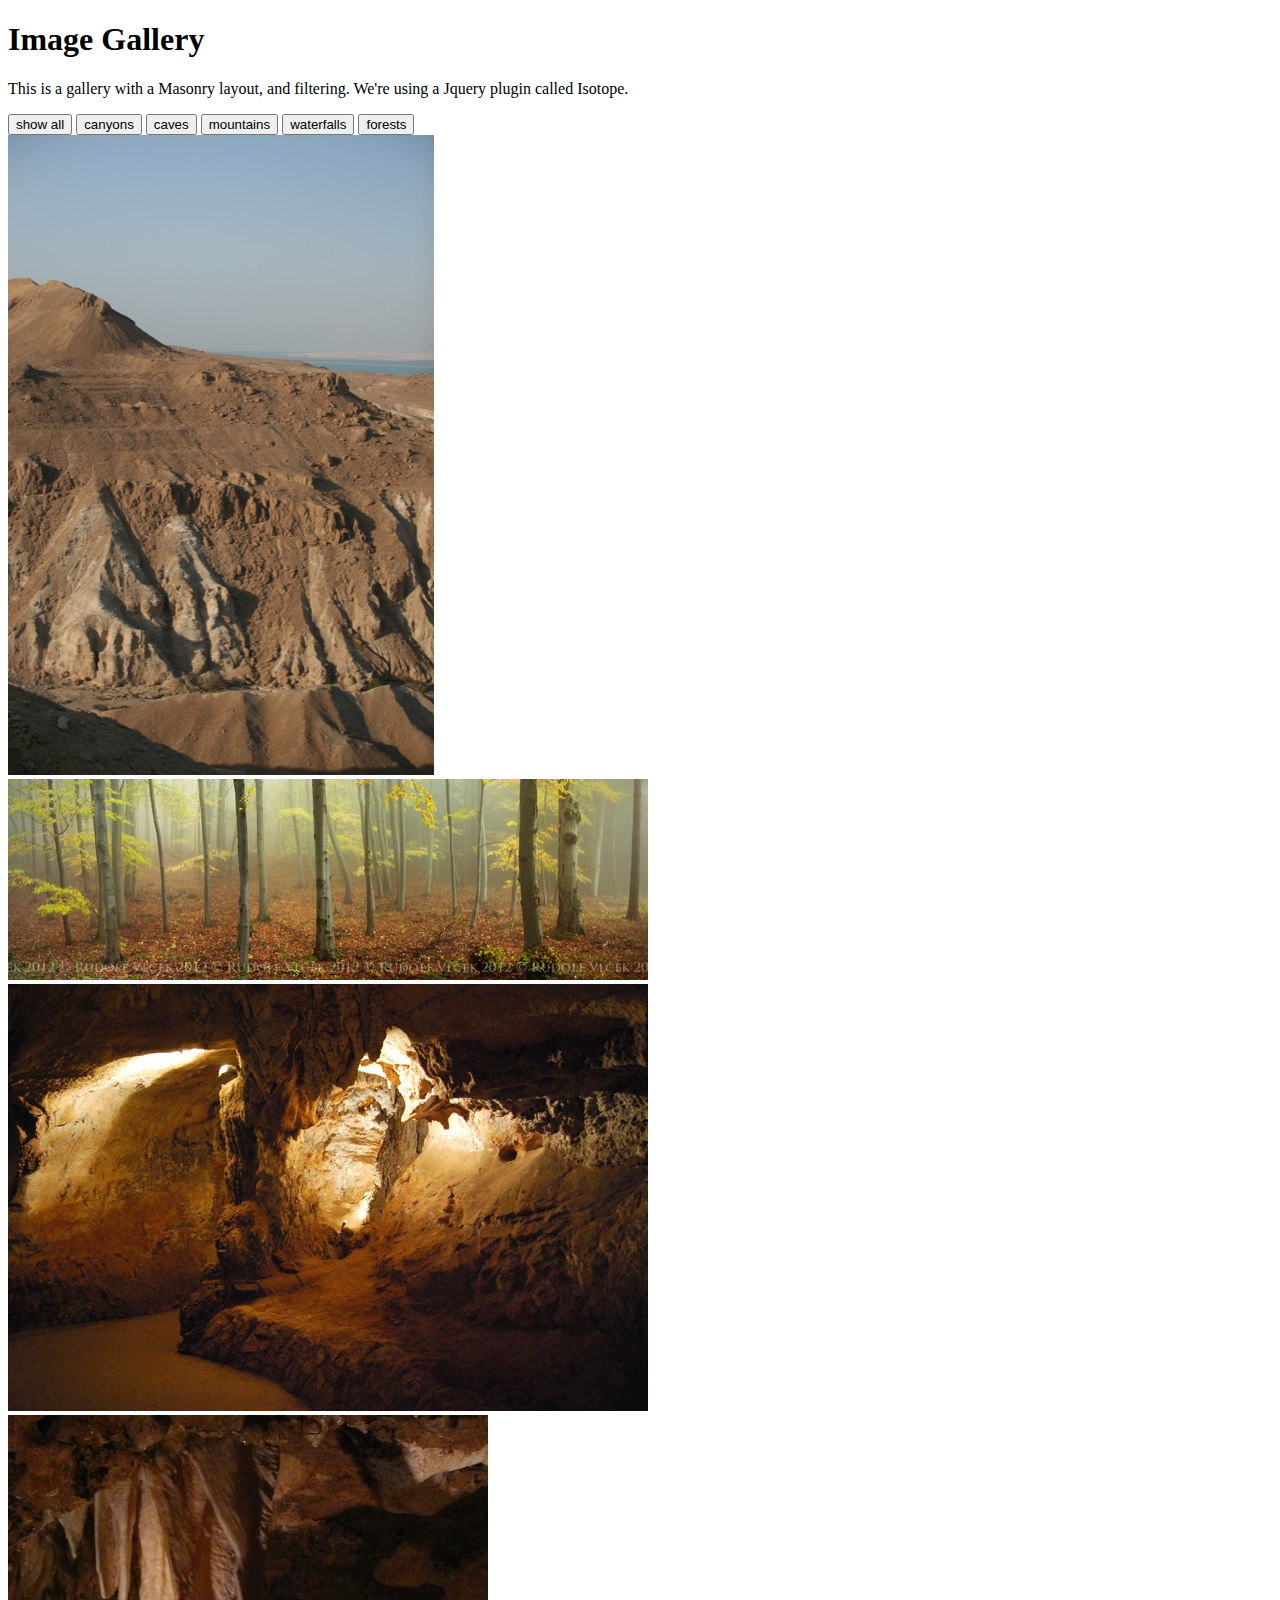
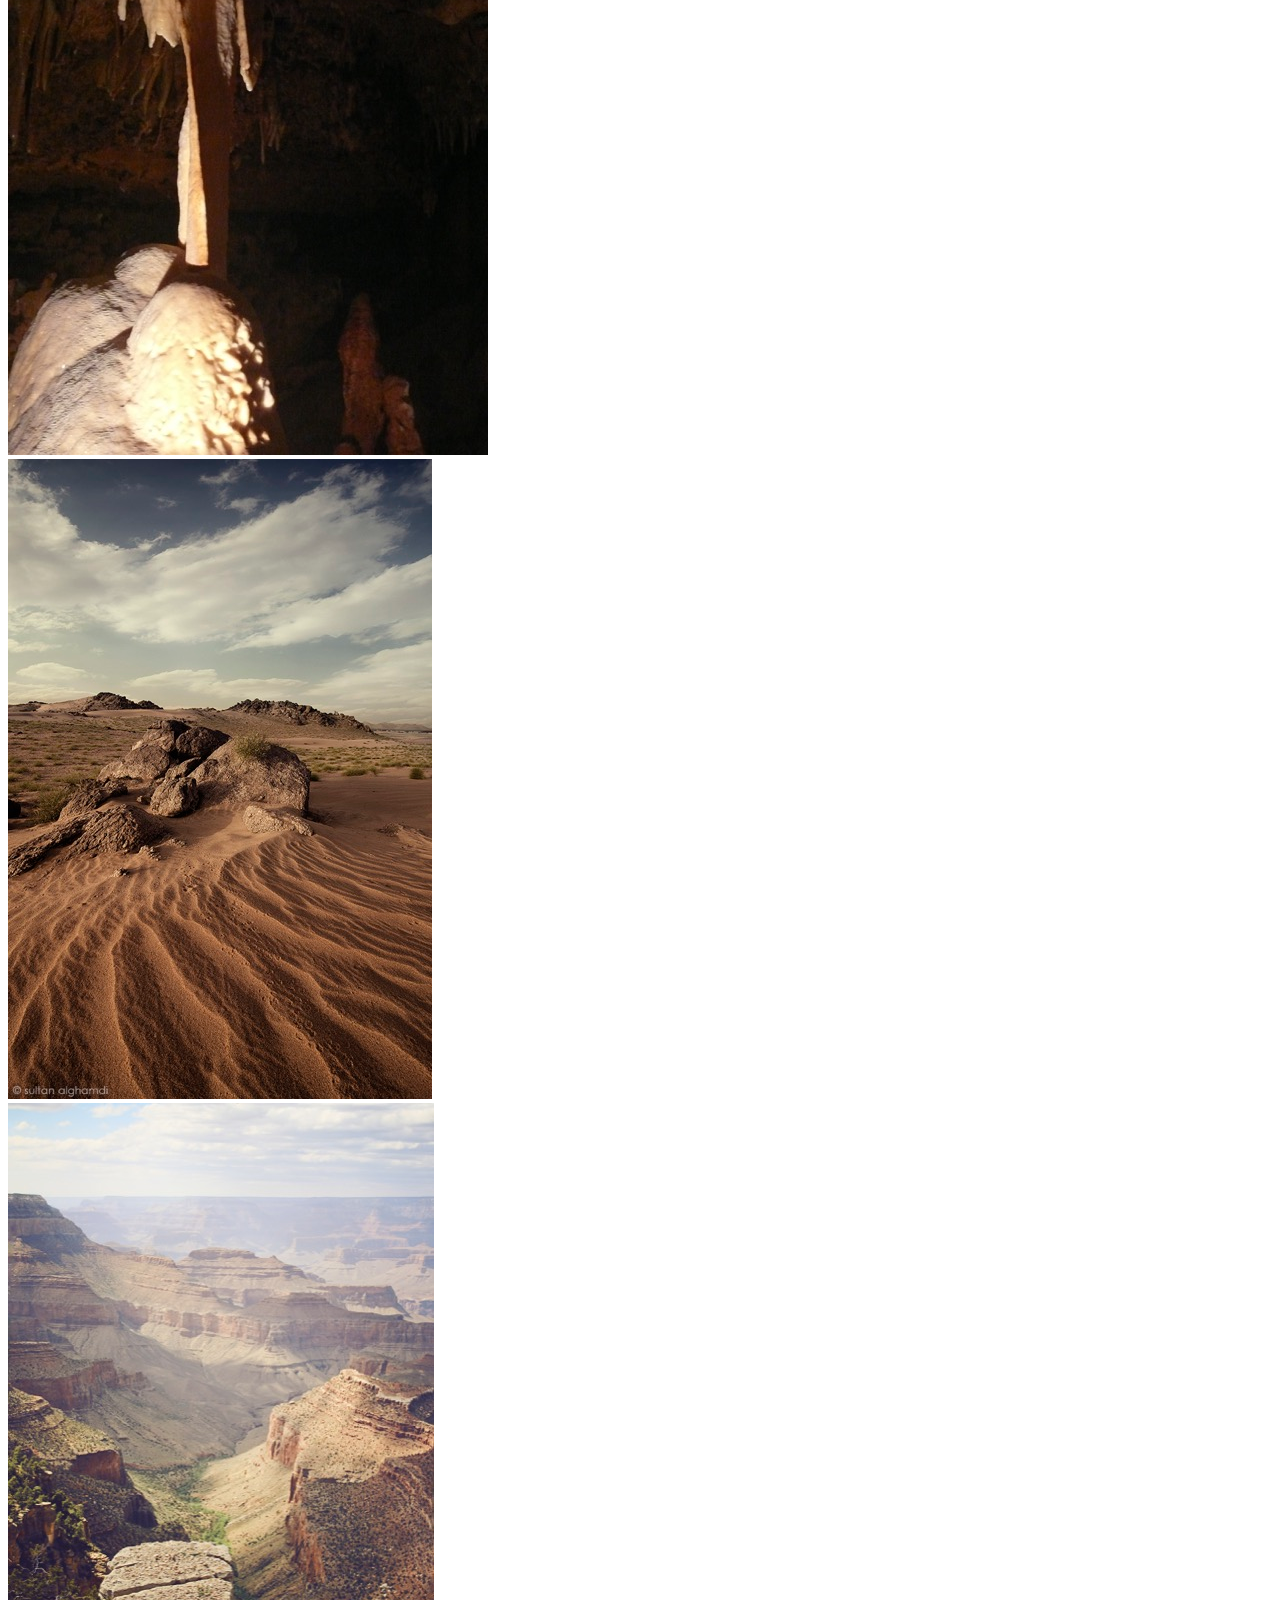
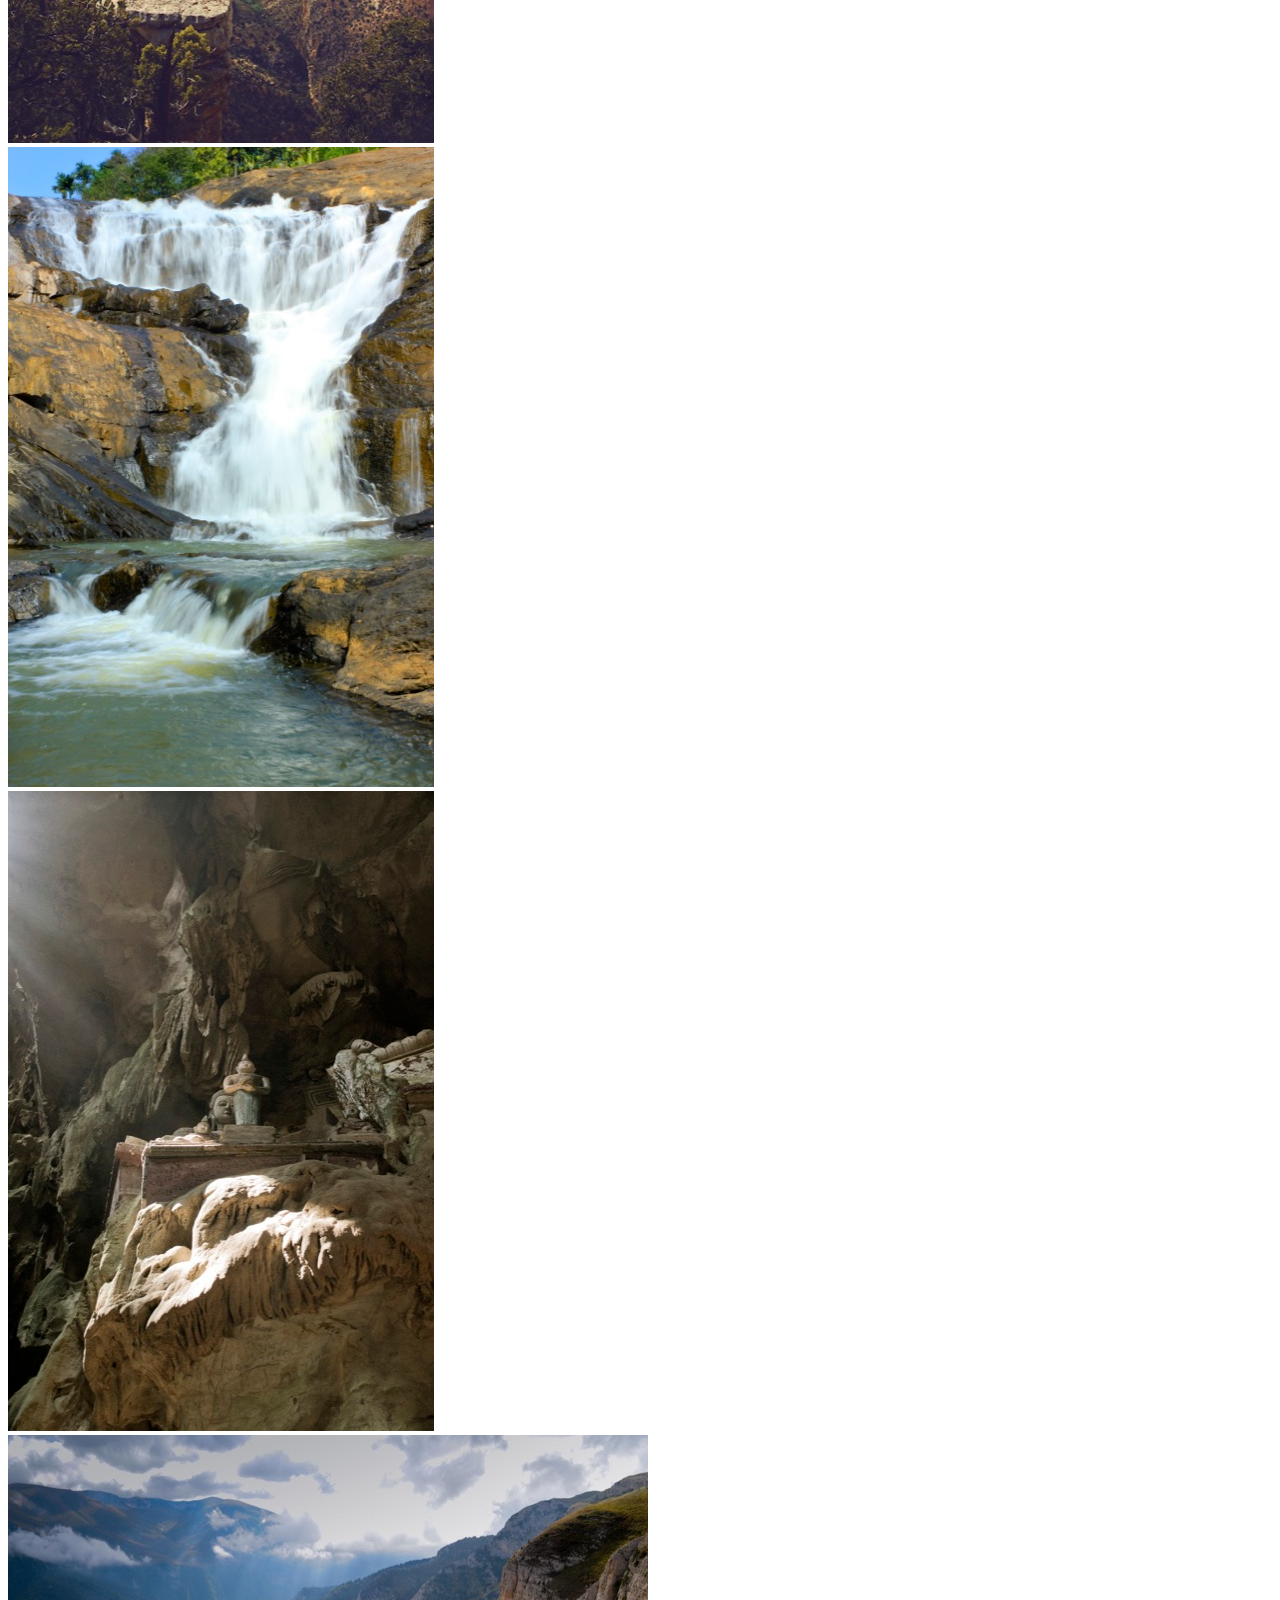
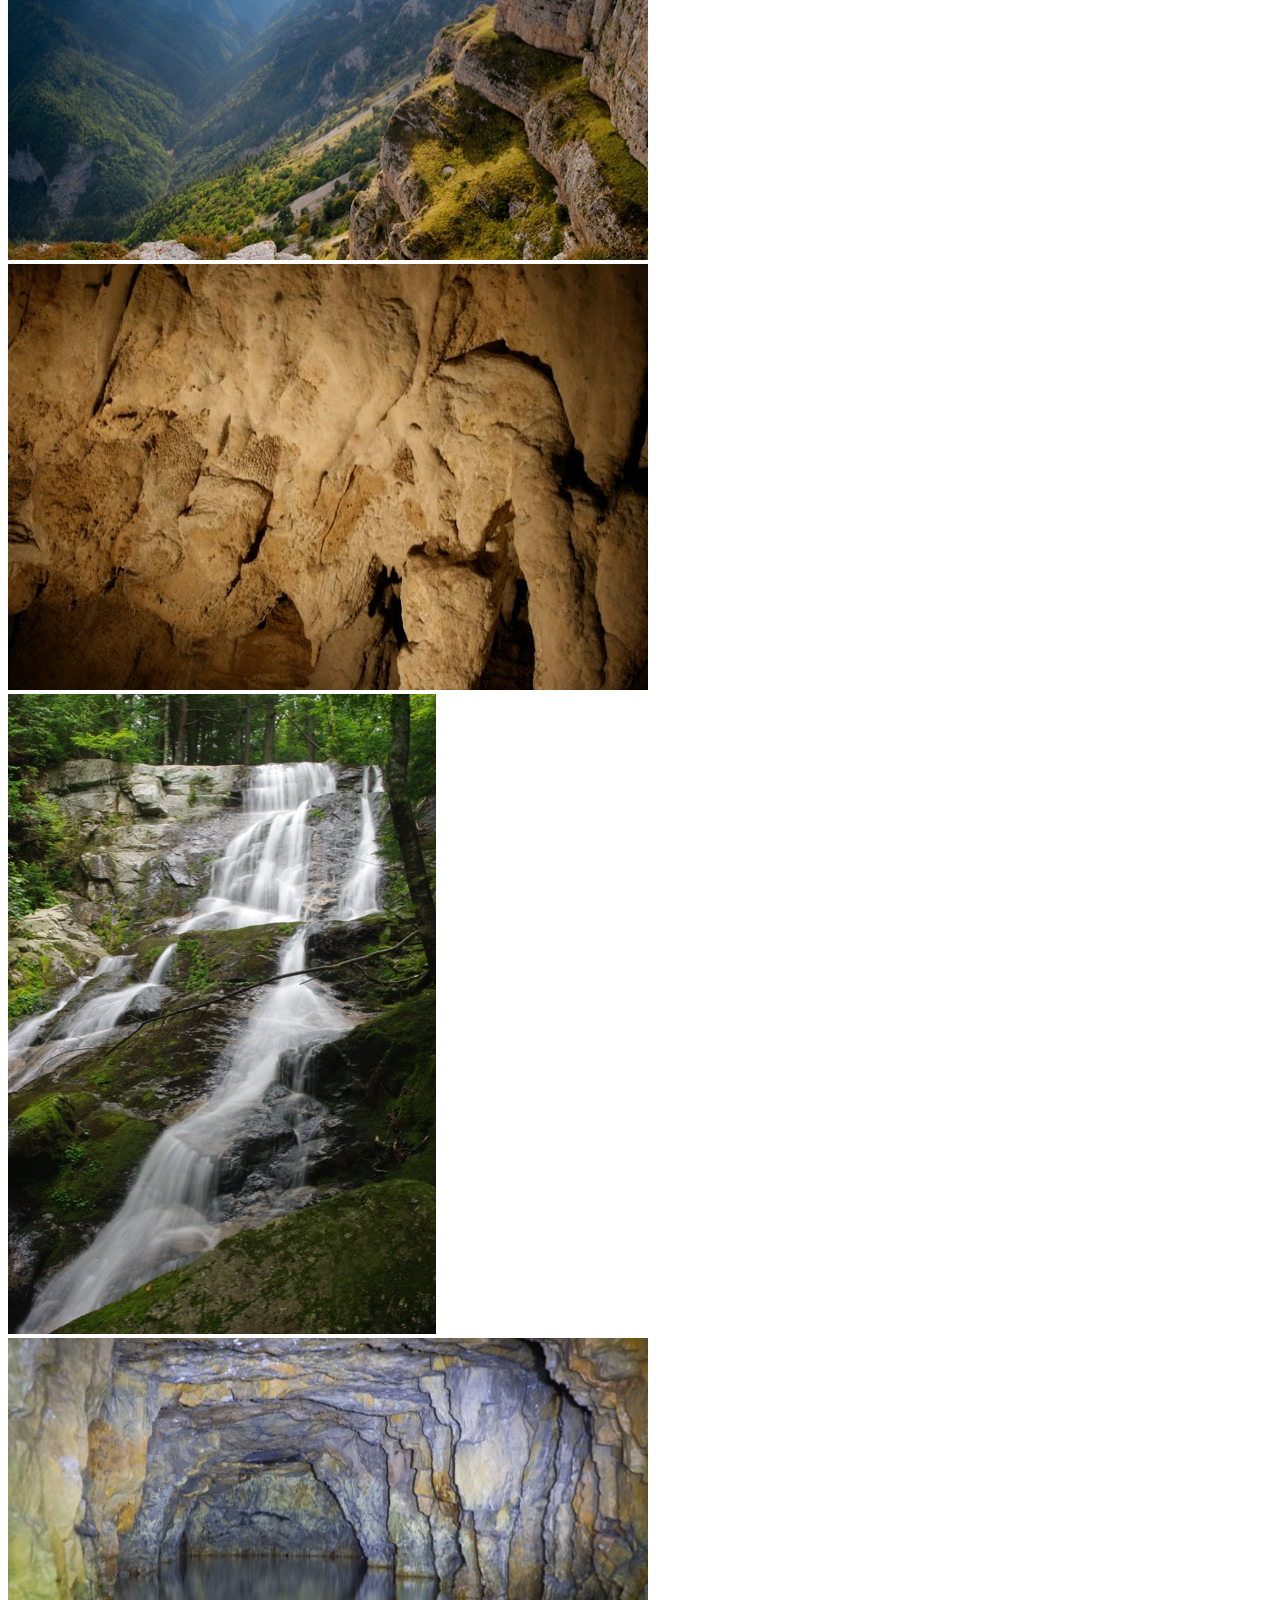
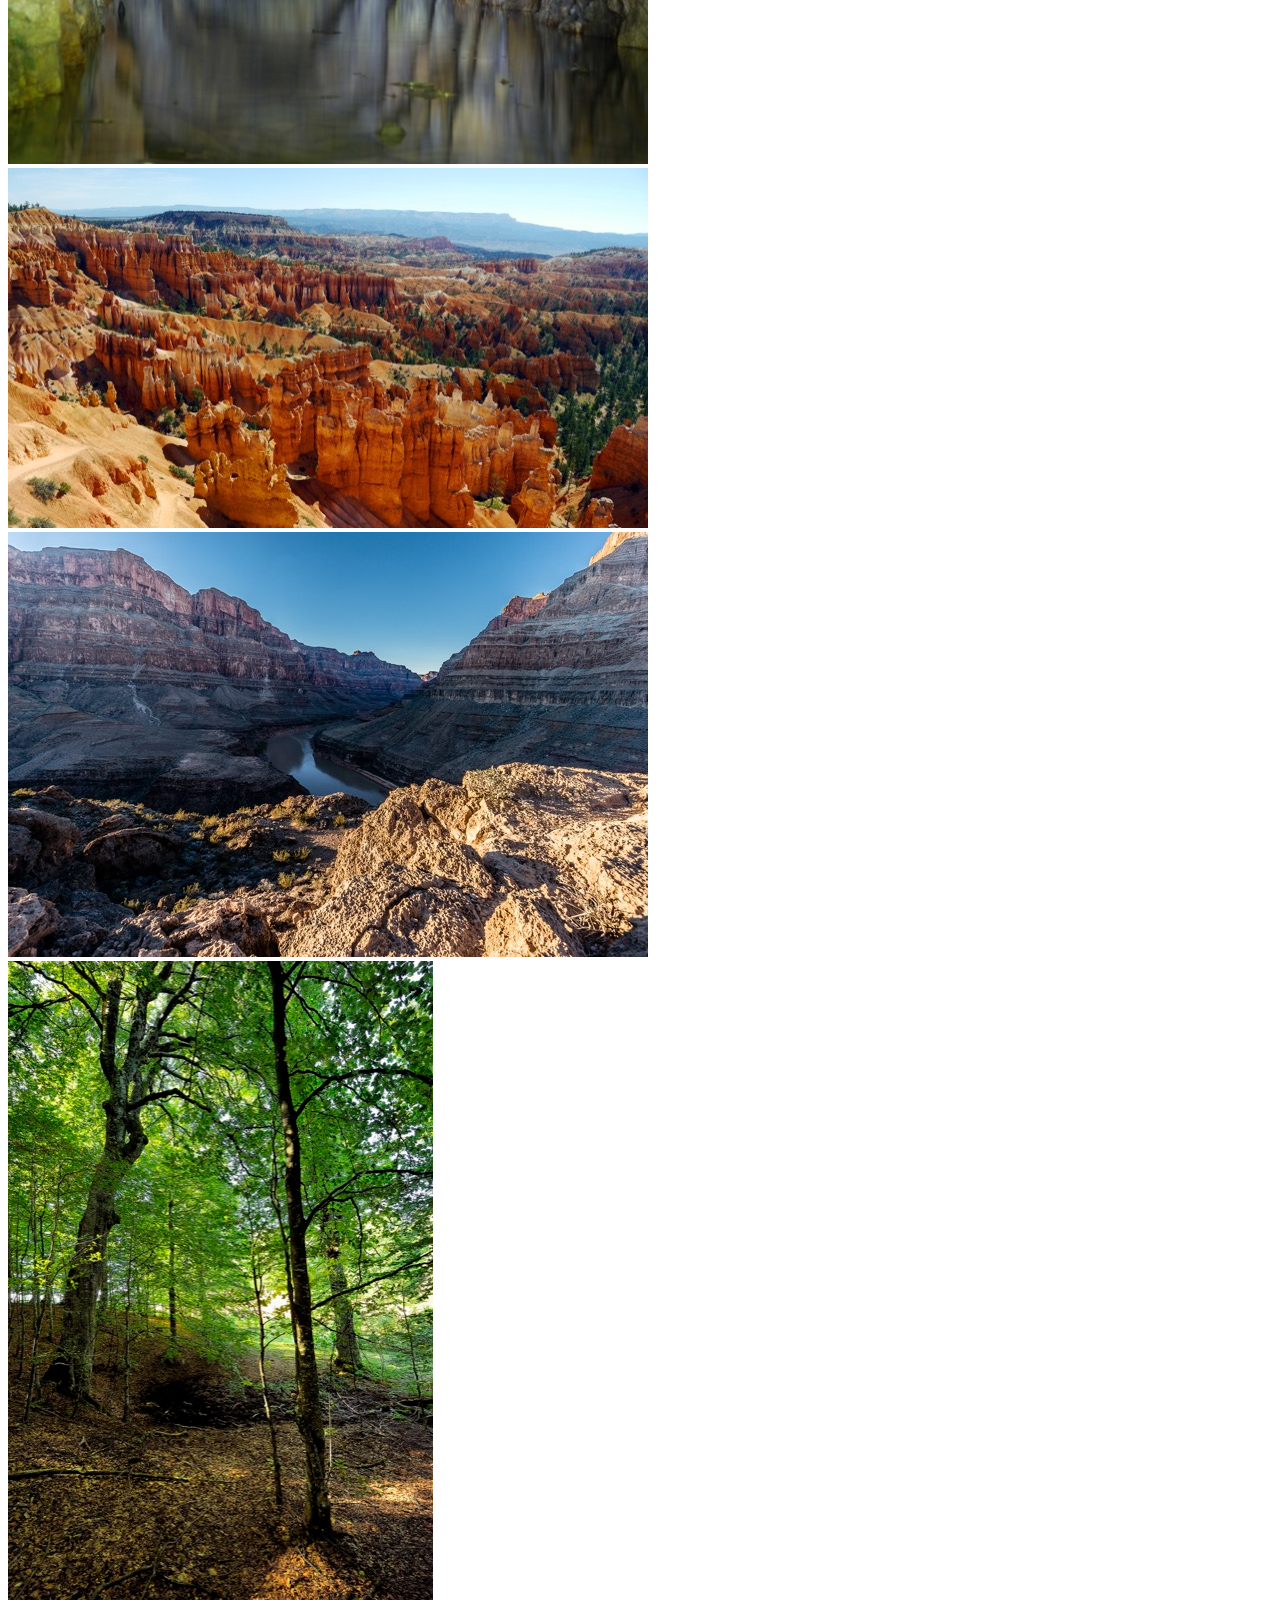
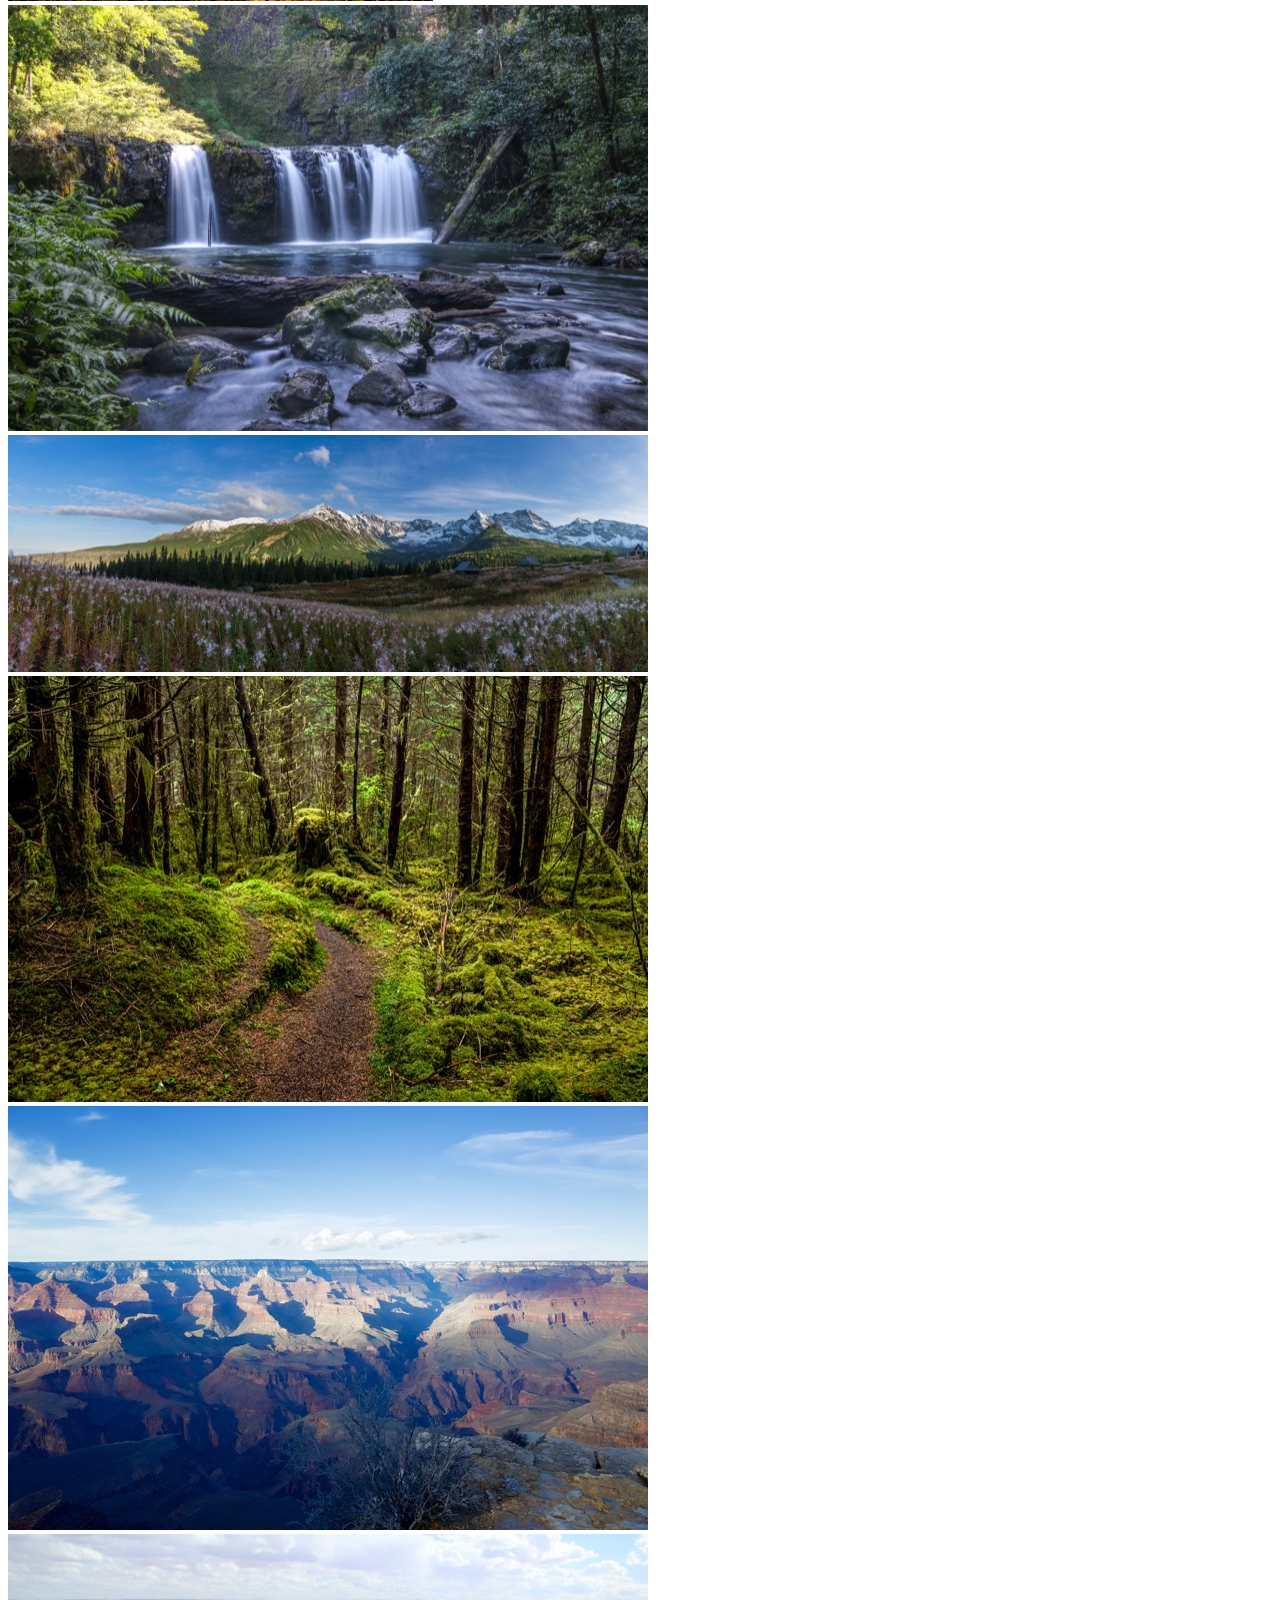
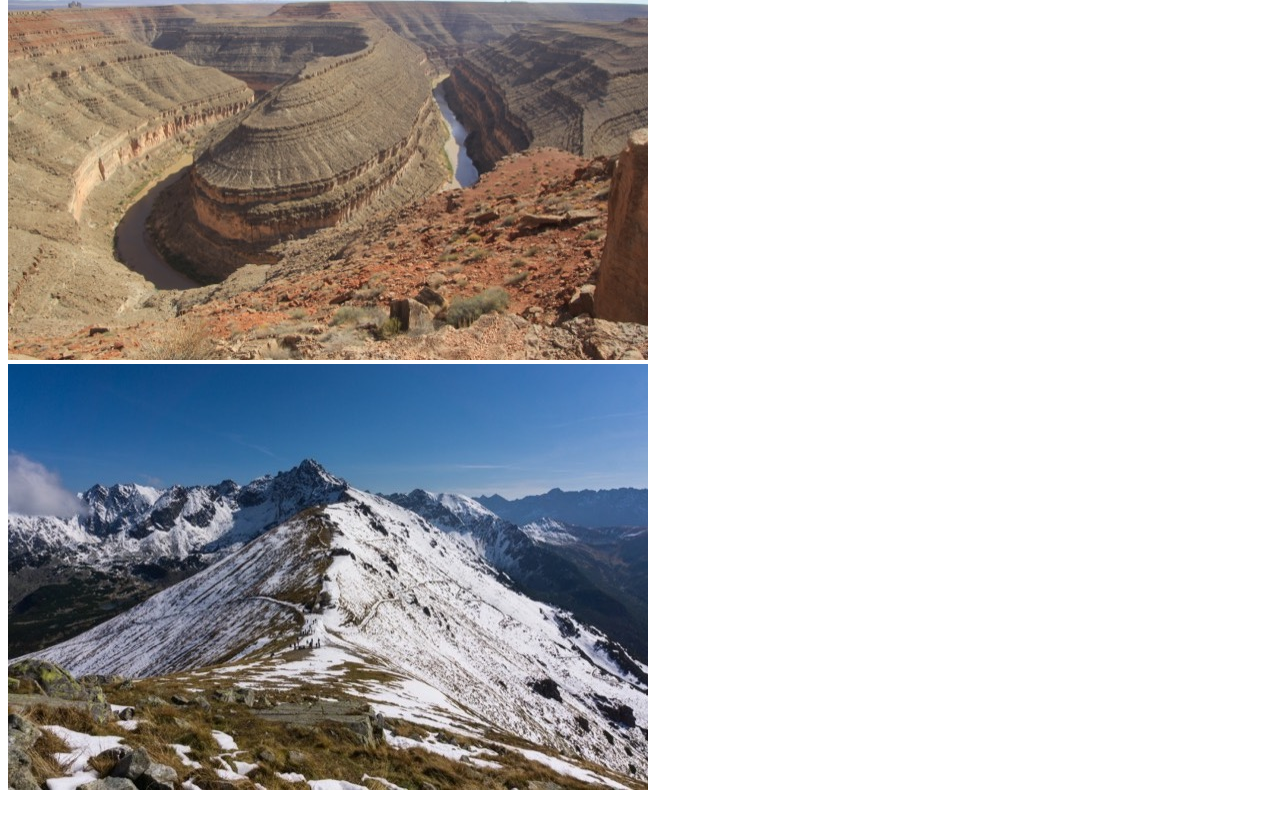
==== commit 4b796862: "buttons" ====
--- a/index.html
+++ b/index.html
@@ -28,74 +28,75 @@
 		</div>
 		<div class="container container--small">
 			<button class="filter-button active" data-filter="*">show all</button>
+			<button class="filter-button" data-filter=".canyons">canyons</button>
 			<button class="filter-button" data-filter=".caves">caves</button>
-			<button class="filter-button" data-filter=".canyons">canyons</button>
+			<button class="filter-button" data-filter=".mountains">mountains</button>
+			<button class="filter-button" data-filter=".waterfalls">waterfalls</button>
 			<button class="filter-button" data-filter=".forests">forests</button>
-			<button class="filter-button" data-filter=".waterfalls">waterfalls</button>
-			<button class="filter-button" data-filter=".mountains">mountains</button>
+
 		</div>
 		<div class="gallery container">
-			<div class="gallery__item">
+			<div class="gallery__item canyons">
 				<img src="images/01.jpg" class="gallery__image">
 			</div>
-			<div class="gallery__item">
+			<div class="gallery__item forests">
 				<img src="images/02.jpg" class="gallery__image">
 			</div>
-			<div class="gallery__item">
+			<div class="gallery__item caves">
 				<img src="images/03.jpg" class="gallery__image">
 			</div>
-			<div class="gallery__item">
+			<div class="gallery__item caves">
 				<img src="images/04.jpg" class="gallery__image">
 			</div>
-			<div class="gallery__item">
+			<div class="gallery__item canyons">
 				<img src="images/05.jpg" class="gallery__image">
 			</div>
-			<div class="gallery__item">
+			<div class="gallery__item canyons">
 				<img src="images/06.jpg" class="gallery__image">
 			</div>
-			<div class="gallery__item">
+			<div class="gallery__item waterfalls">
 				<img src="images/07.jpg" class="gallery__image">
 			</div>
-			<div class="gallery__item">
+			<div class="gallery__item caves">
 				<img src="images/08.jpg" class="gallery__image">
 			</div>
-			<div class="gallery__item">
+			<div class="gallery__item mountains">
 				<img src="images/09.jpg" class="gallery__image">
 			</div>
-			<div class="gallery__item">
+			<div class="gallery__item caves">
 				<img src="images/10.jpg" class="gallery__image">
 			</div>
-			<div class="gallery__item">
+			<div class="gallery__item waterfalls">
 				<img src="images/11.jpg" class="gallery__image">
 			</div>
-			<div class="gallery__item">
+			<div class="gallery__item caves">
 				<img src="images/12.jpg" class="gallery__image">
 			</div>
-			<div class="gallery__item">
+			<div class="gallery__item canyons">
 				<img src="images/13.jpg" class="gallery__image">
 			</div>
-			<div class="gallery__item">
+			<div class="gallery__item canyons">
 				<img src="images/14.jpg" class="gallery__image">
 			</div>
-			<div class="gallery__item">
+			<div class="gallery__item forests">
 				<img src="images/15.jpg" class="gallery__image">
 			</div>
-			<div class="gallery__item">
+			<div class="gallery__item waterfalls">
 				<img src="images/16.jpg" class="gallery__image">
 			</div>
-			<div class="gallery__item">
+			<div class="gallery__item mountains">
 				<img src="images/17.jpg" class="gallery__image">
 			</div>
-			<div class="gallery__item">
+			<div class="gallery__item forests">
 				<img src="images/18.jpg" class="gallery__image">
 			</div>
-			<div class="gallery__item">
+			<div class="gallery__item canyons">
 				<img src="images/19.jpg" class="gallery__image">
 			</div>
-			<div class="gallery__item">
+			<div class="gallery__item canyons">
 				<img src="images/20.jpg" class="gallery__image">
 			</div>
-			<div class="gallery__item">
+			<div class="gallery__item mountains">
 				<img src="images/21.jpg" class="gallery__image">
 			</div>
 		</div>
@@ -108,7 +109,7 @@
 		</div>
 
 		<script src="https://ajax.googleapis.com/ajax/libs/jquery/3.3.1/jquery.min.js"></script>
-		<script src="https://unpkg.com/isotope-layout@3/dist/isotope.pkgd.js"></script>
+		<script src="https://unpkg.com/isotope-layout@3/dist/isotope.pkgd.min.js"></script>
 		<script src="js/scripts.js"></script>
 
 	</body>
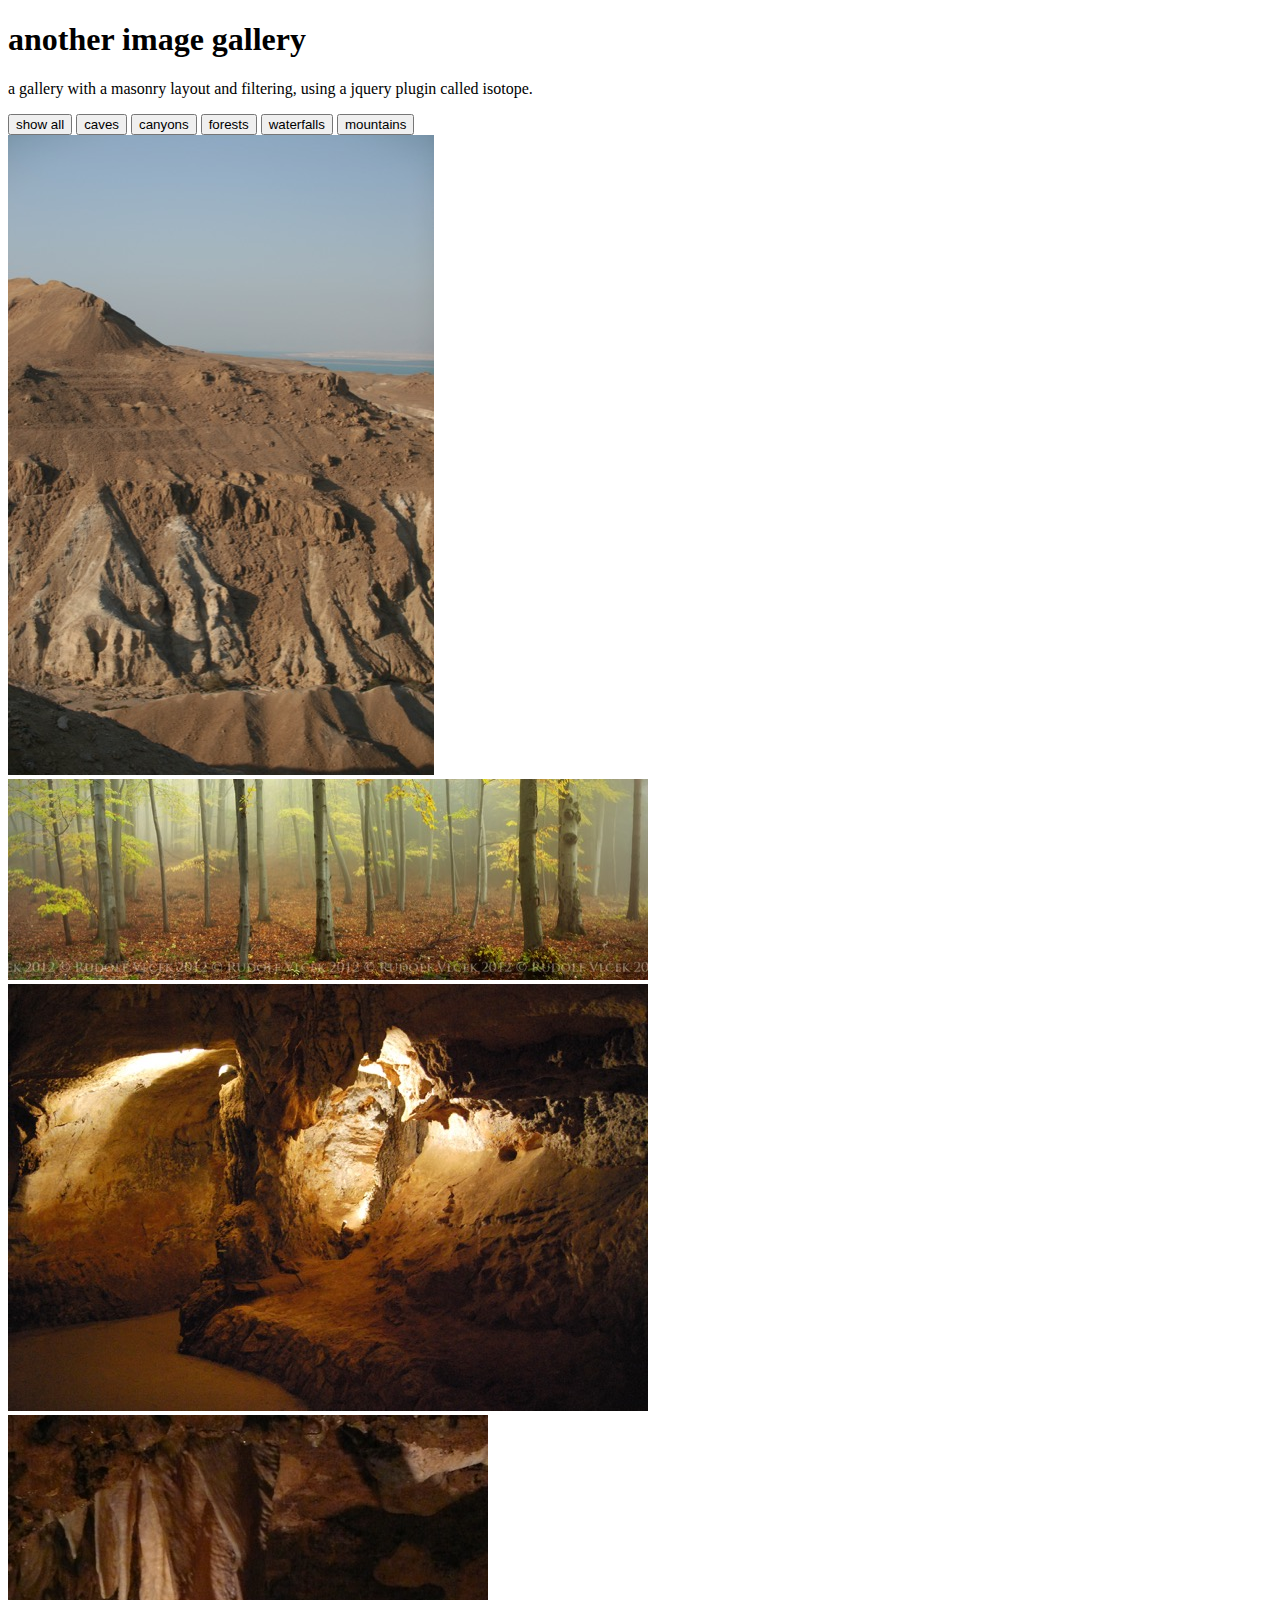
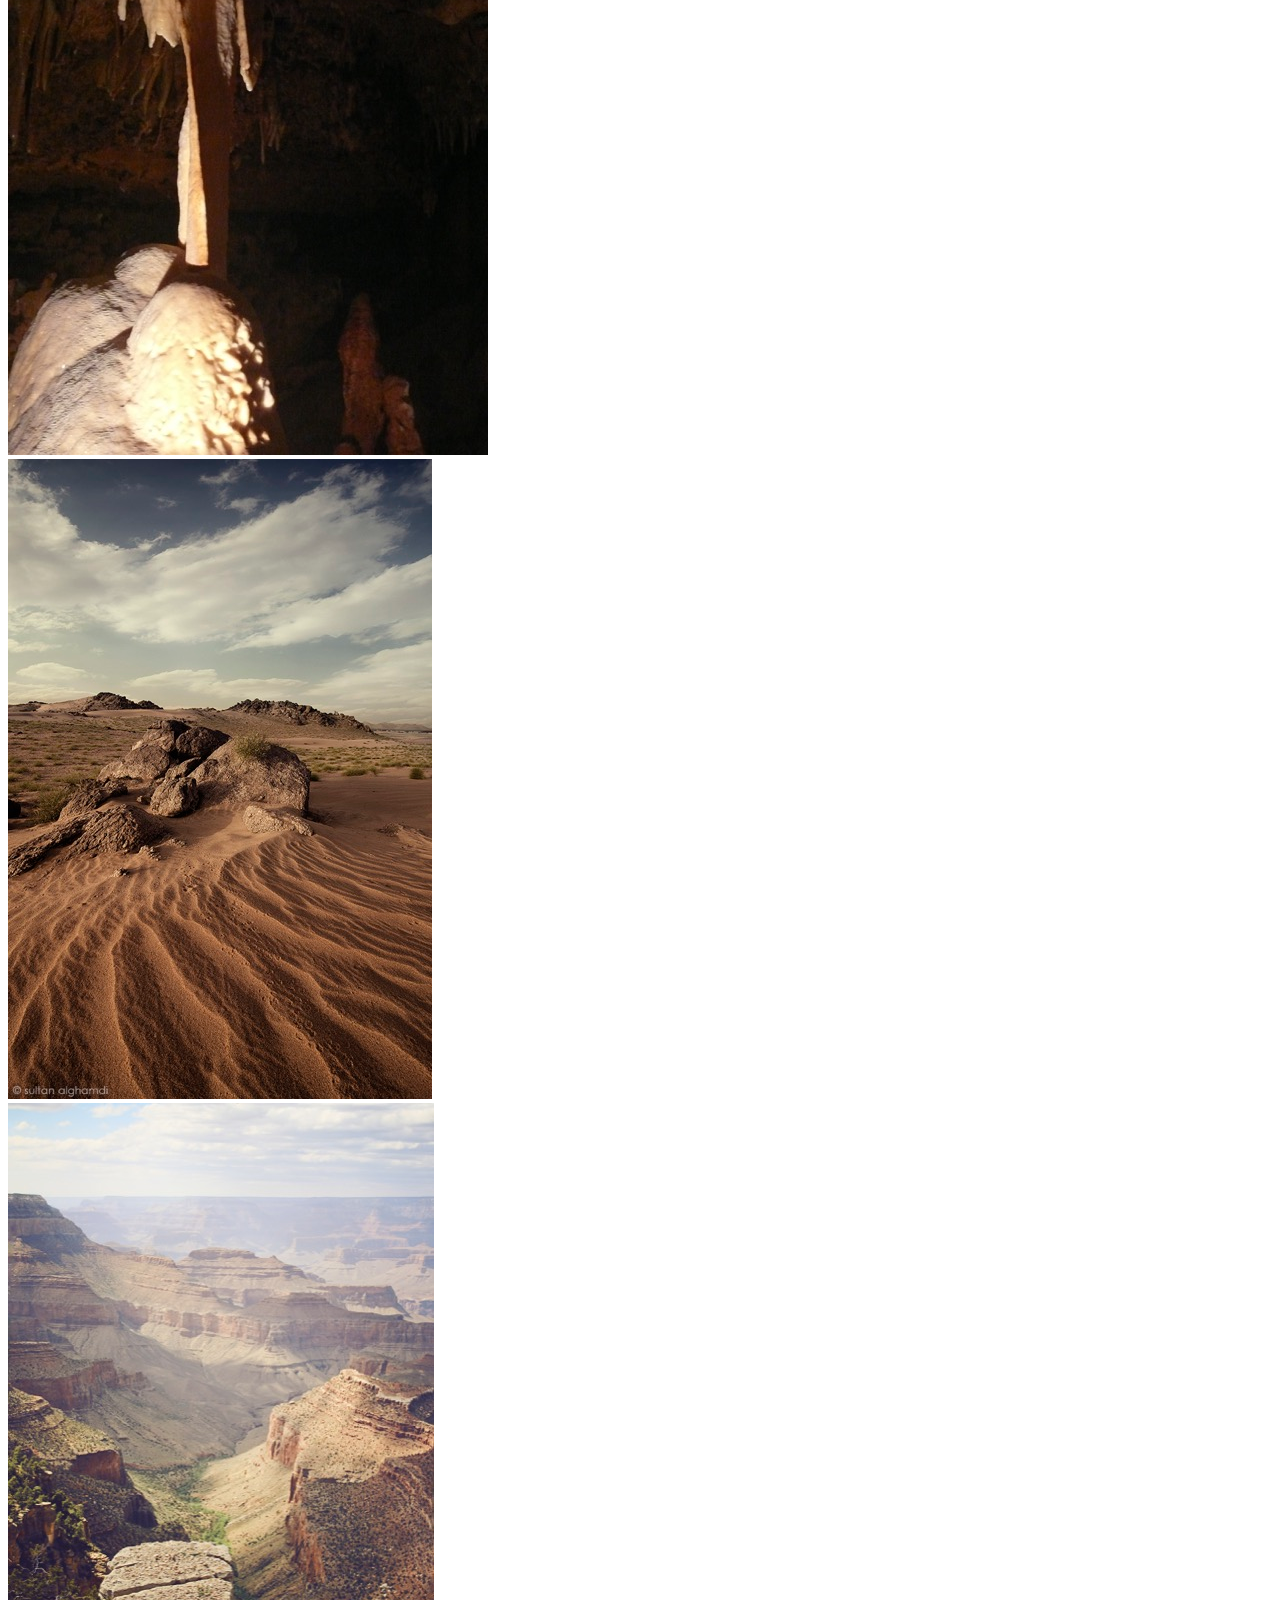
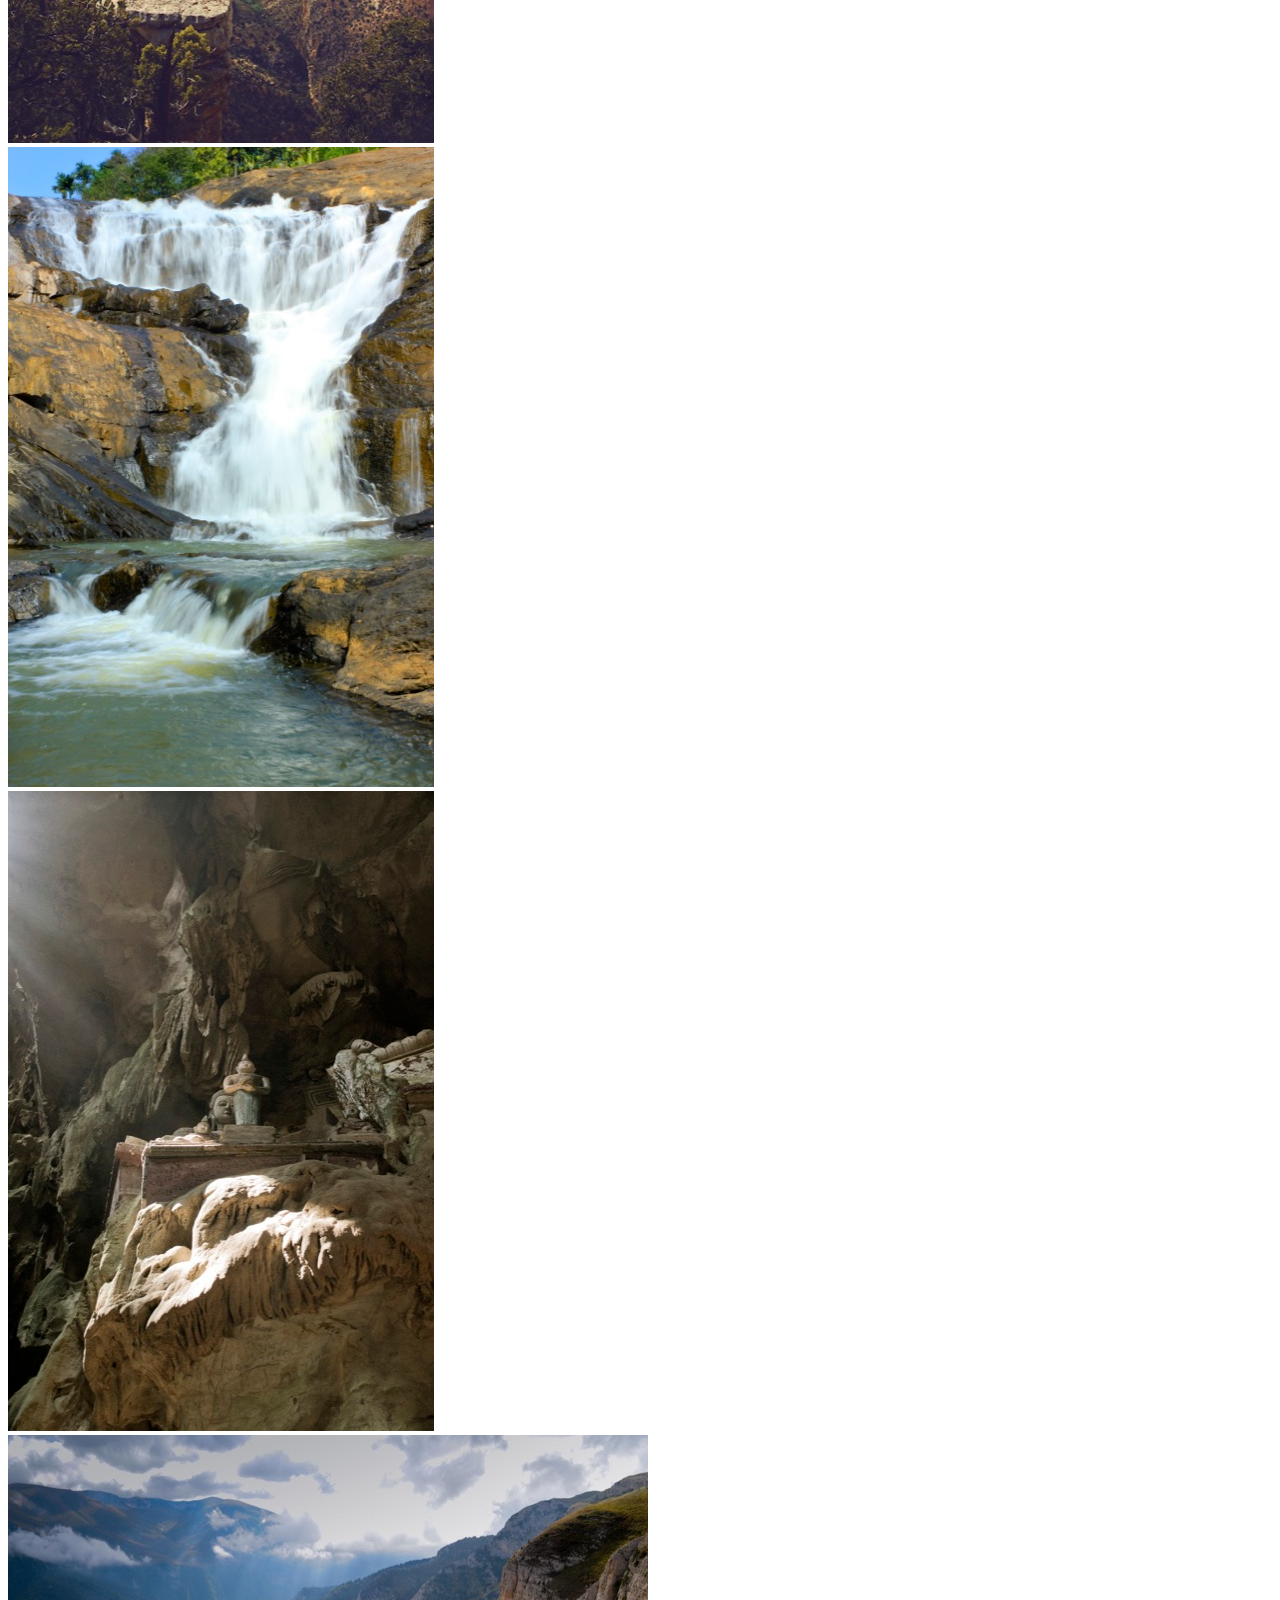
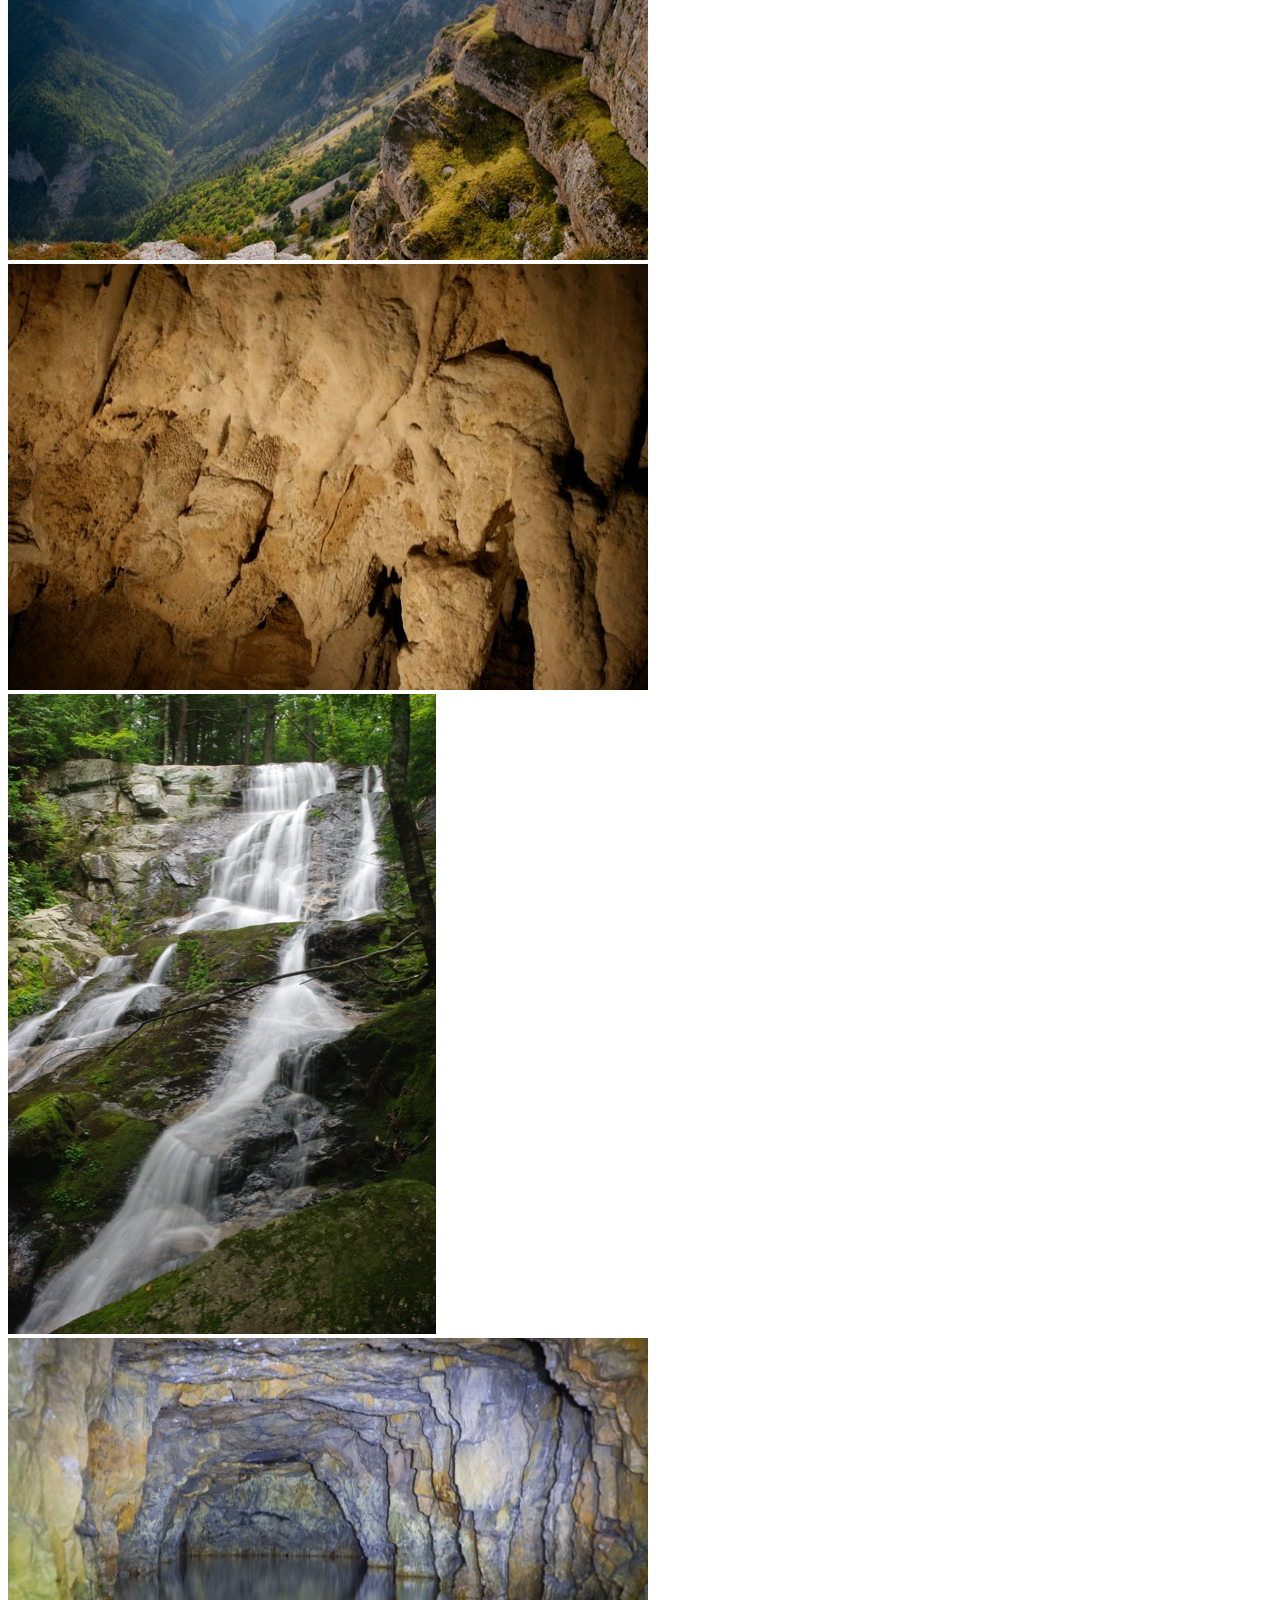
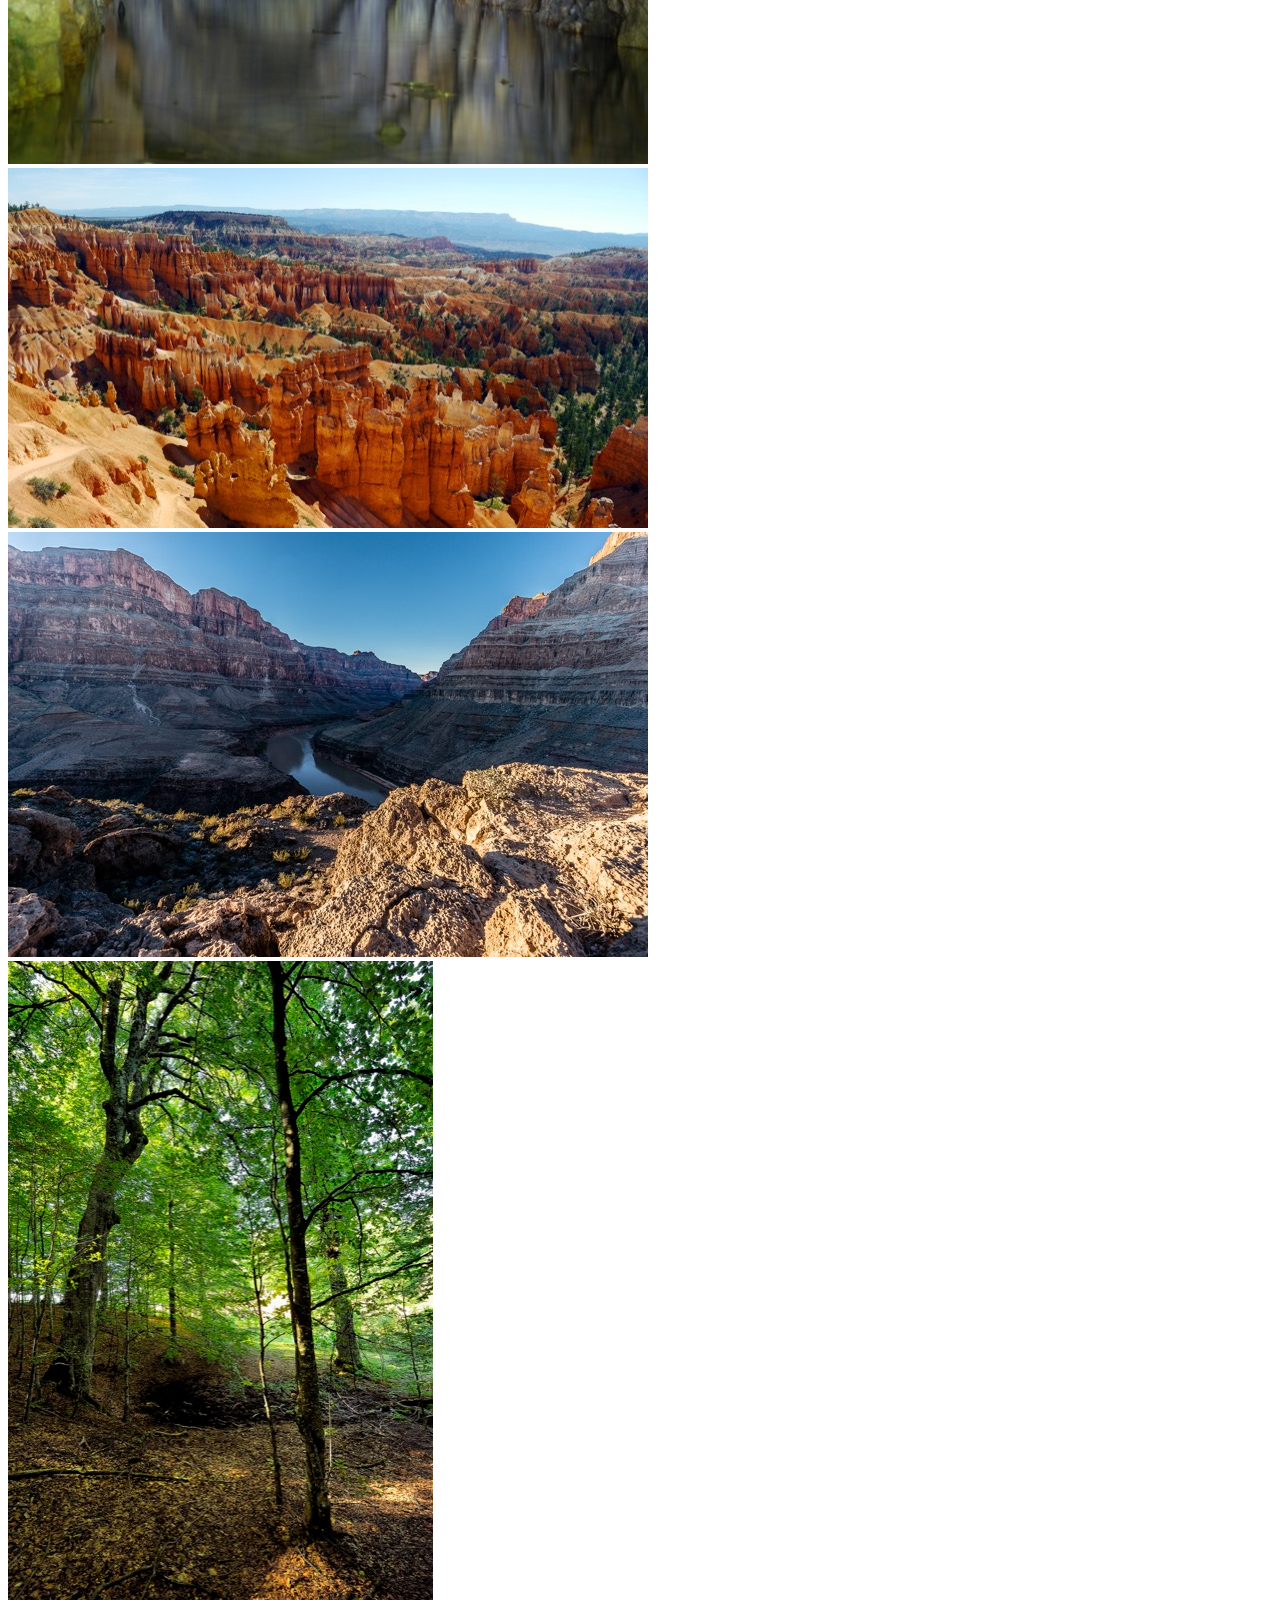
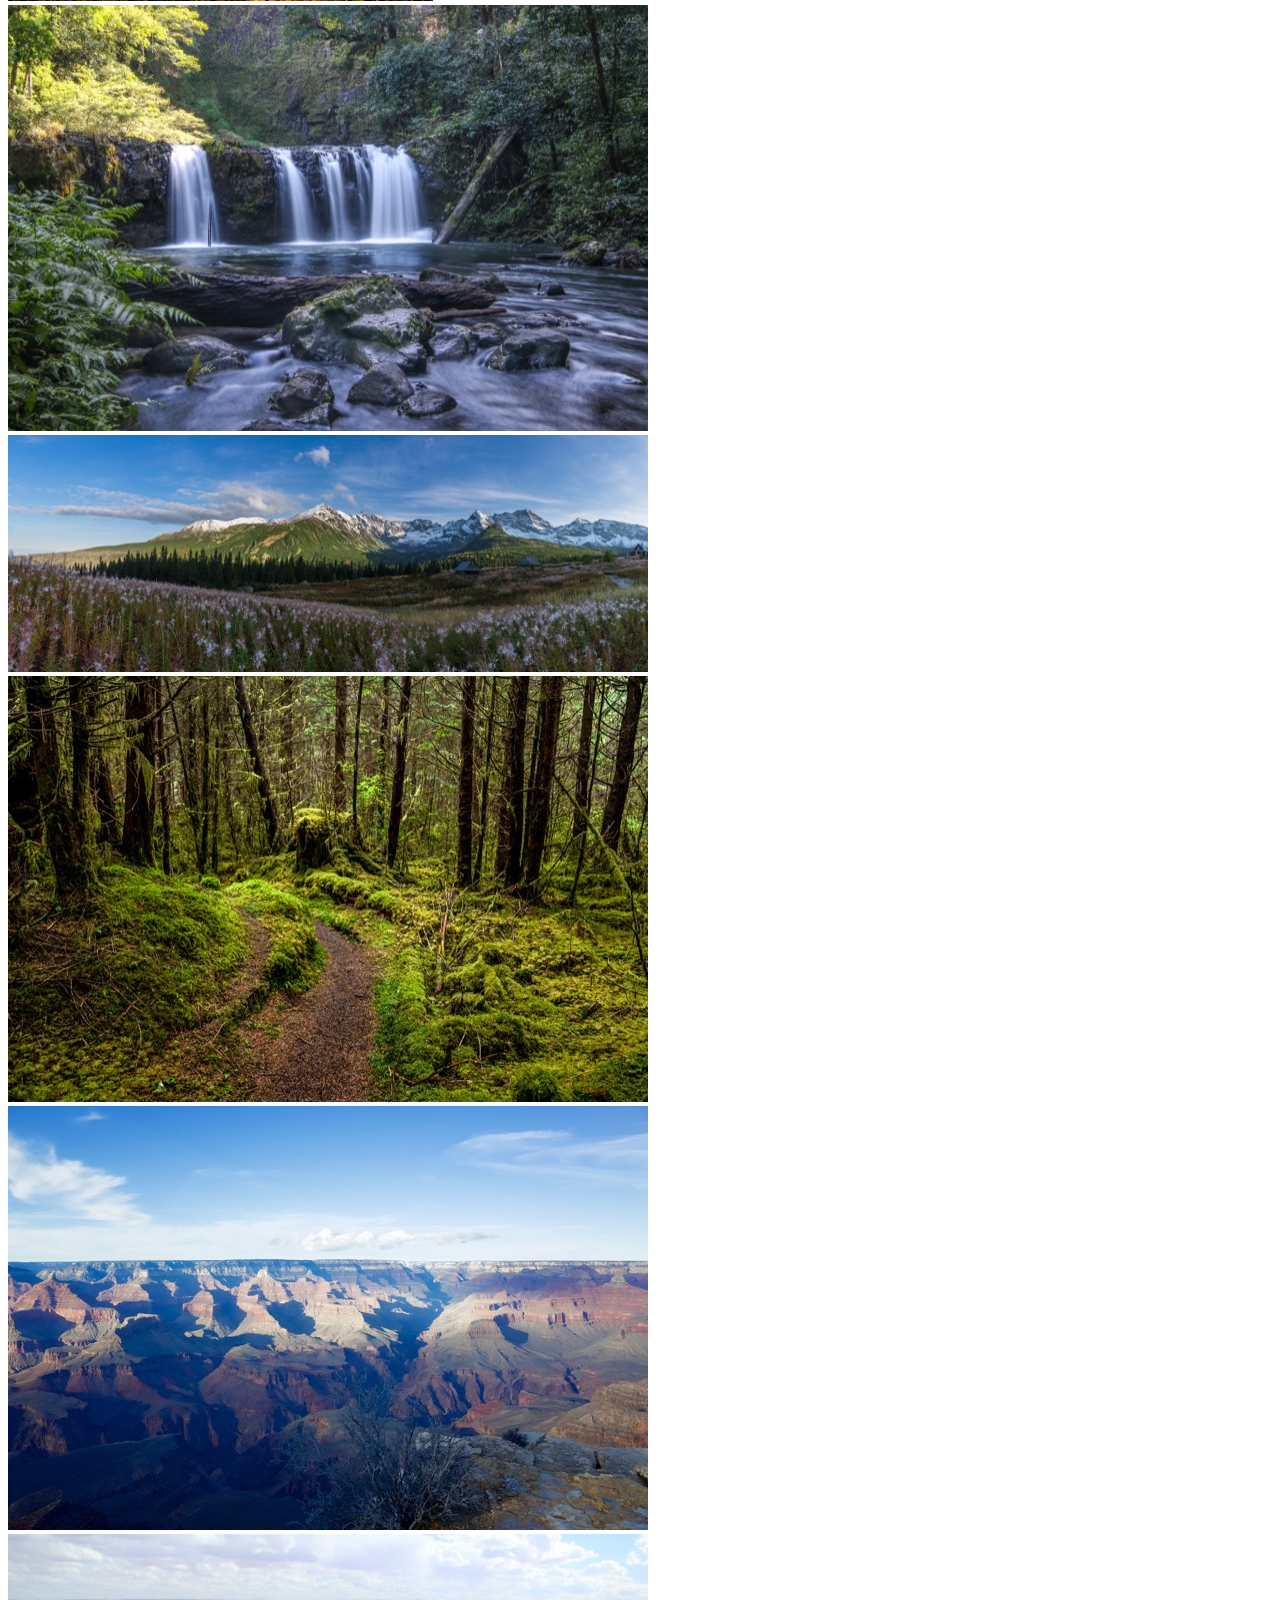
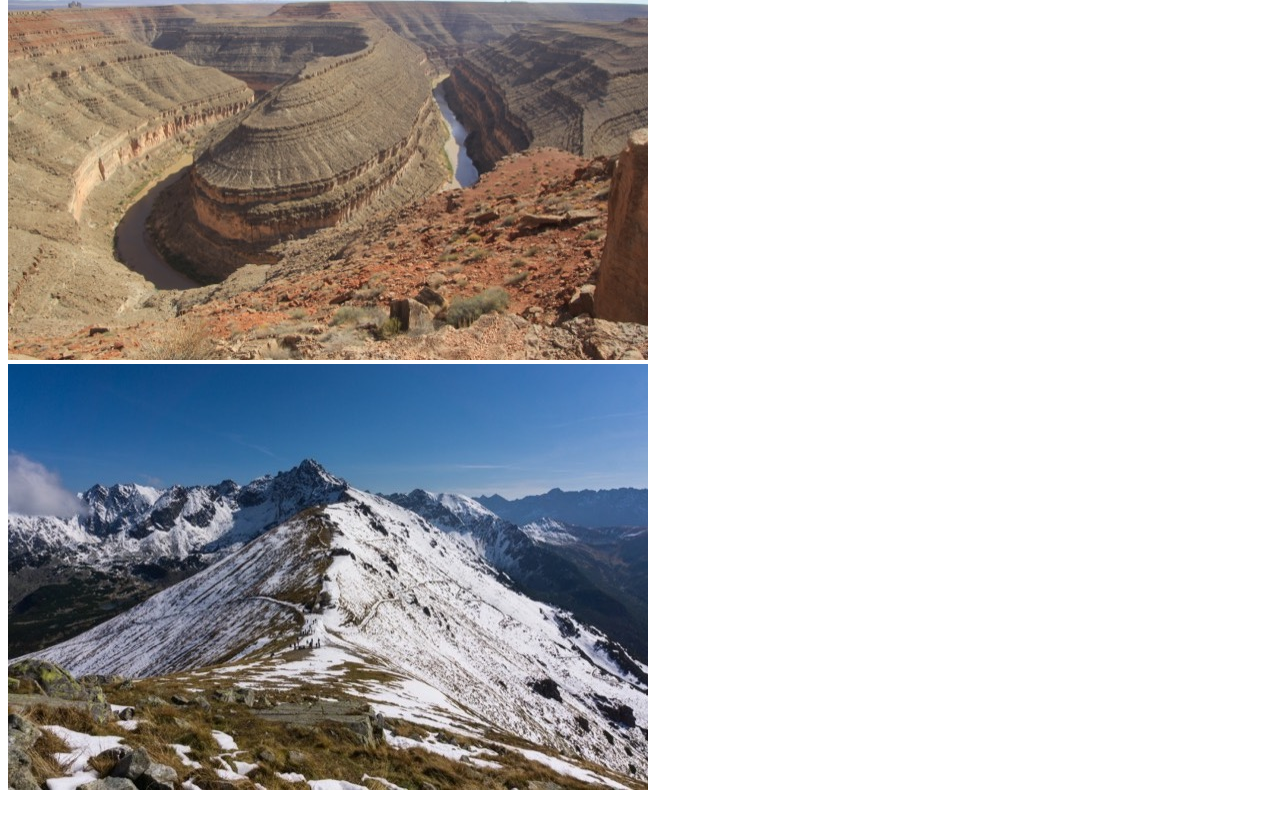
==== commit 9d1b4b17: "Add files via upload" ====
--- a/index.html
+++ b/index.html
@@ -6,7 +6,7 @@
 		<meta name="keywords" content="Image Gallery">
 		<meta name="viewport" content="width=device-width, initial-scale=1, maximum-scale=1, user-scalable=0">
 
-		<title>Image Gallery</title>
+		<title>isotope gallery</title>
 
 		<meta property="og:url" content="http://" />
 		<meta property="og:type" content="website" />
@@ -21,19 +21,18 @@
 	</head>
 	<body>
 		<header class="container container--small">
-			<h1 class="page-title">Image Gallery</h1>
+			<h1 class="page-title">another image gallery</h1>
 		</header>
 		<div class="description container container--small">
-			<p>This is a gallery with a Masonry layout, and filtering. We're using a Jquery plugin called Isotope.</p>
+			<p>a gallery with a masonry layout and filtering, using a jquery plugin called isotope.</p>
 		</div>
 		<div class="container container--small">
 			<button class="filter-button active" data-filter="*">show all</button>
+			<button class="filter-button" data-filter=".caves">caves</button>
 			<button class="filter-button" data-filter=".canyons">canyons</button>
-			<button class="filter-button" data-filter=".caves">caves</button>
+			<button class="filter-button" data-filter=".forests">forests</button>
+			<button class="filter-button" data-filter=".waterfalls">waterfalls</button>
 			<button class="filter-button" data-filter=".mountains">mountains</button>
-			<button class="filter-button" data-filter=".waterfalls">waterfalls</button>
-			<button class="filter-button" data-filter=".forests">forests</button>
-
 		</div>
 		<div class="gallery container">
 			<div class="gallery__item canyons">
@@ -63,7 +62,7 @@
 			<div class="gallery__item mountains">
 				<img src="images/09.jpg" class="gallery__image">
 			</div>
-			<div class="gallery__item caves">
+			<div class="gallery__item caves caves">
 				<img src="images/10.jpg" class="gallery__image">
 			</div>
 			<div class="gallery__item waterfalls">
@@ -109,7 +108,7 @@
 		</div>
 
 		<script src="https://ajax.googleapis.com/ajax/libs/jquery/3.3.1/jquery.min.js"></script>
-		<script src="https://unpkg.com/isotope-layout@3/dist/isotope.pkgd.min.js"></script>
+		<script src="https://unpkg.com/isotope-layout@3/dist/isotope.pkgd.js"></script>
 		<script src="js/scripts.js"></script>
 
 	</body>
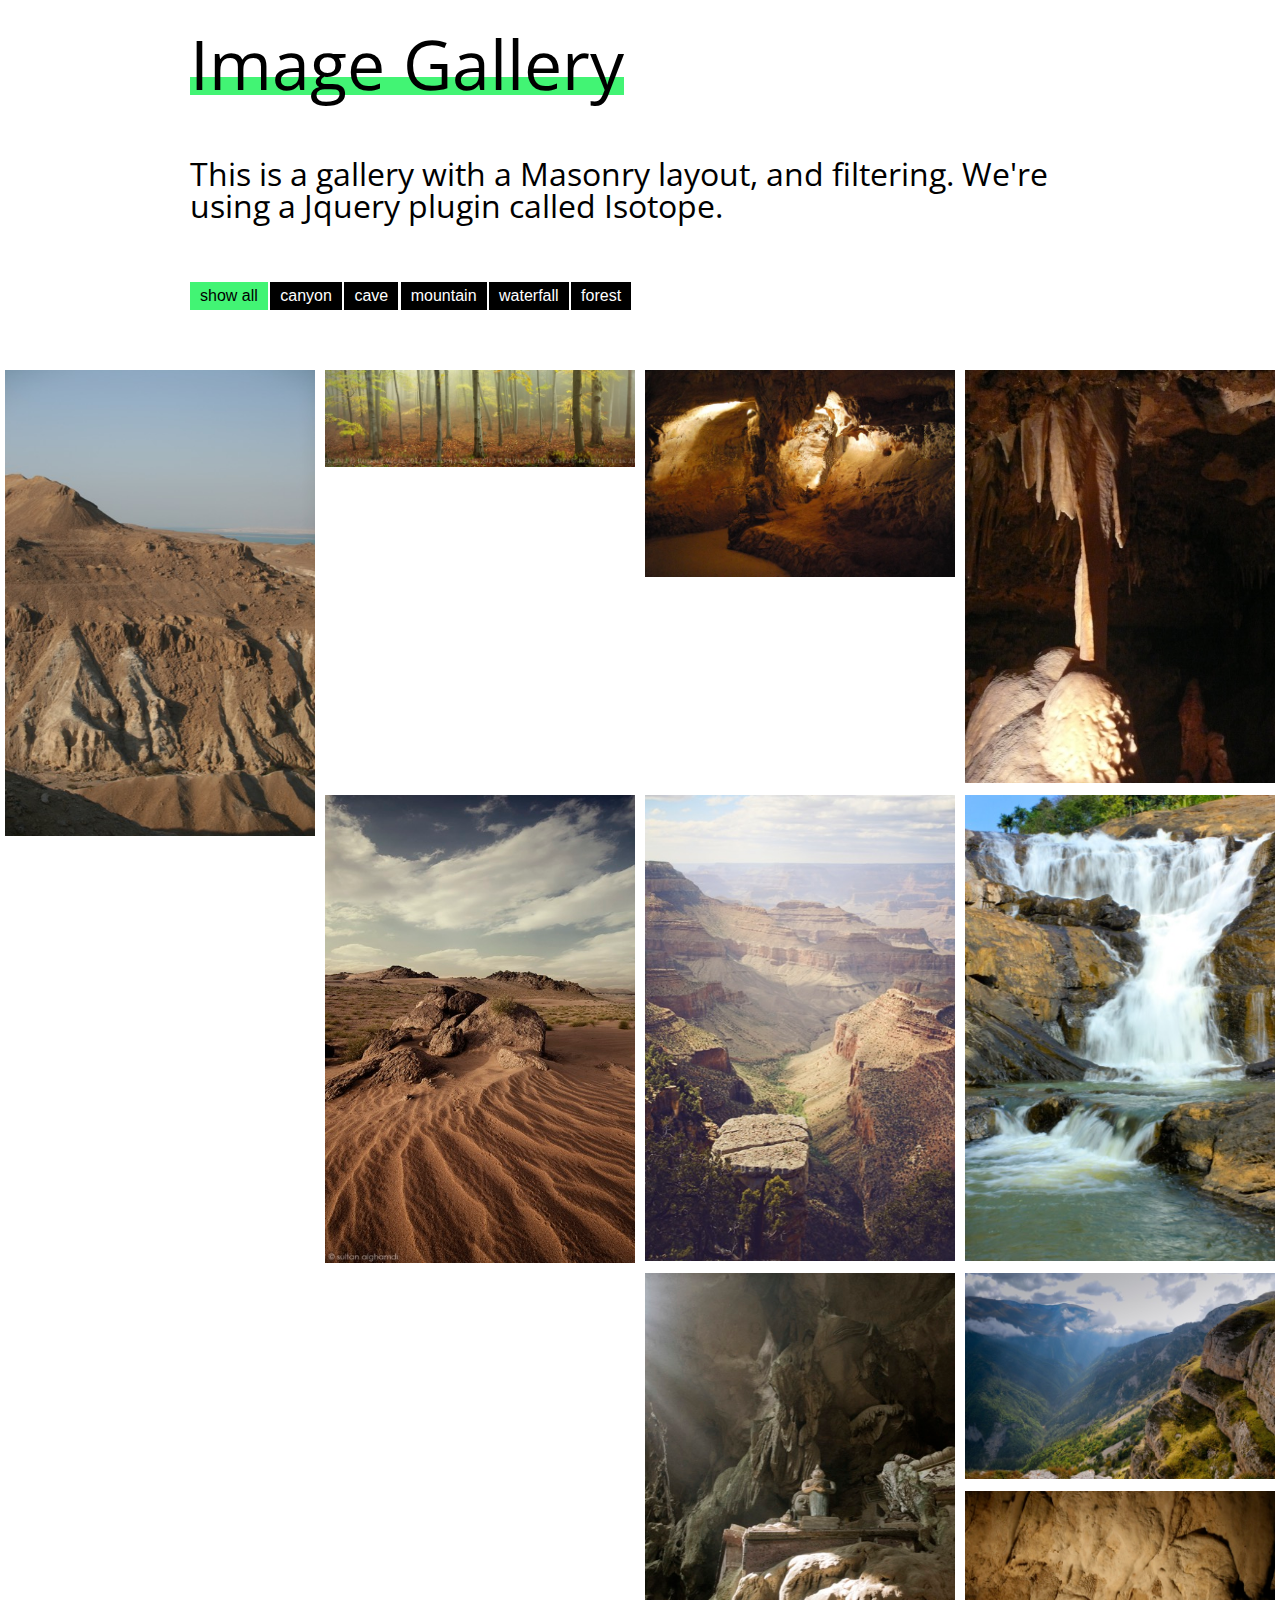
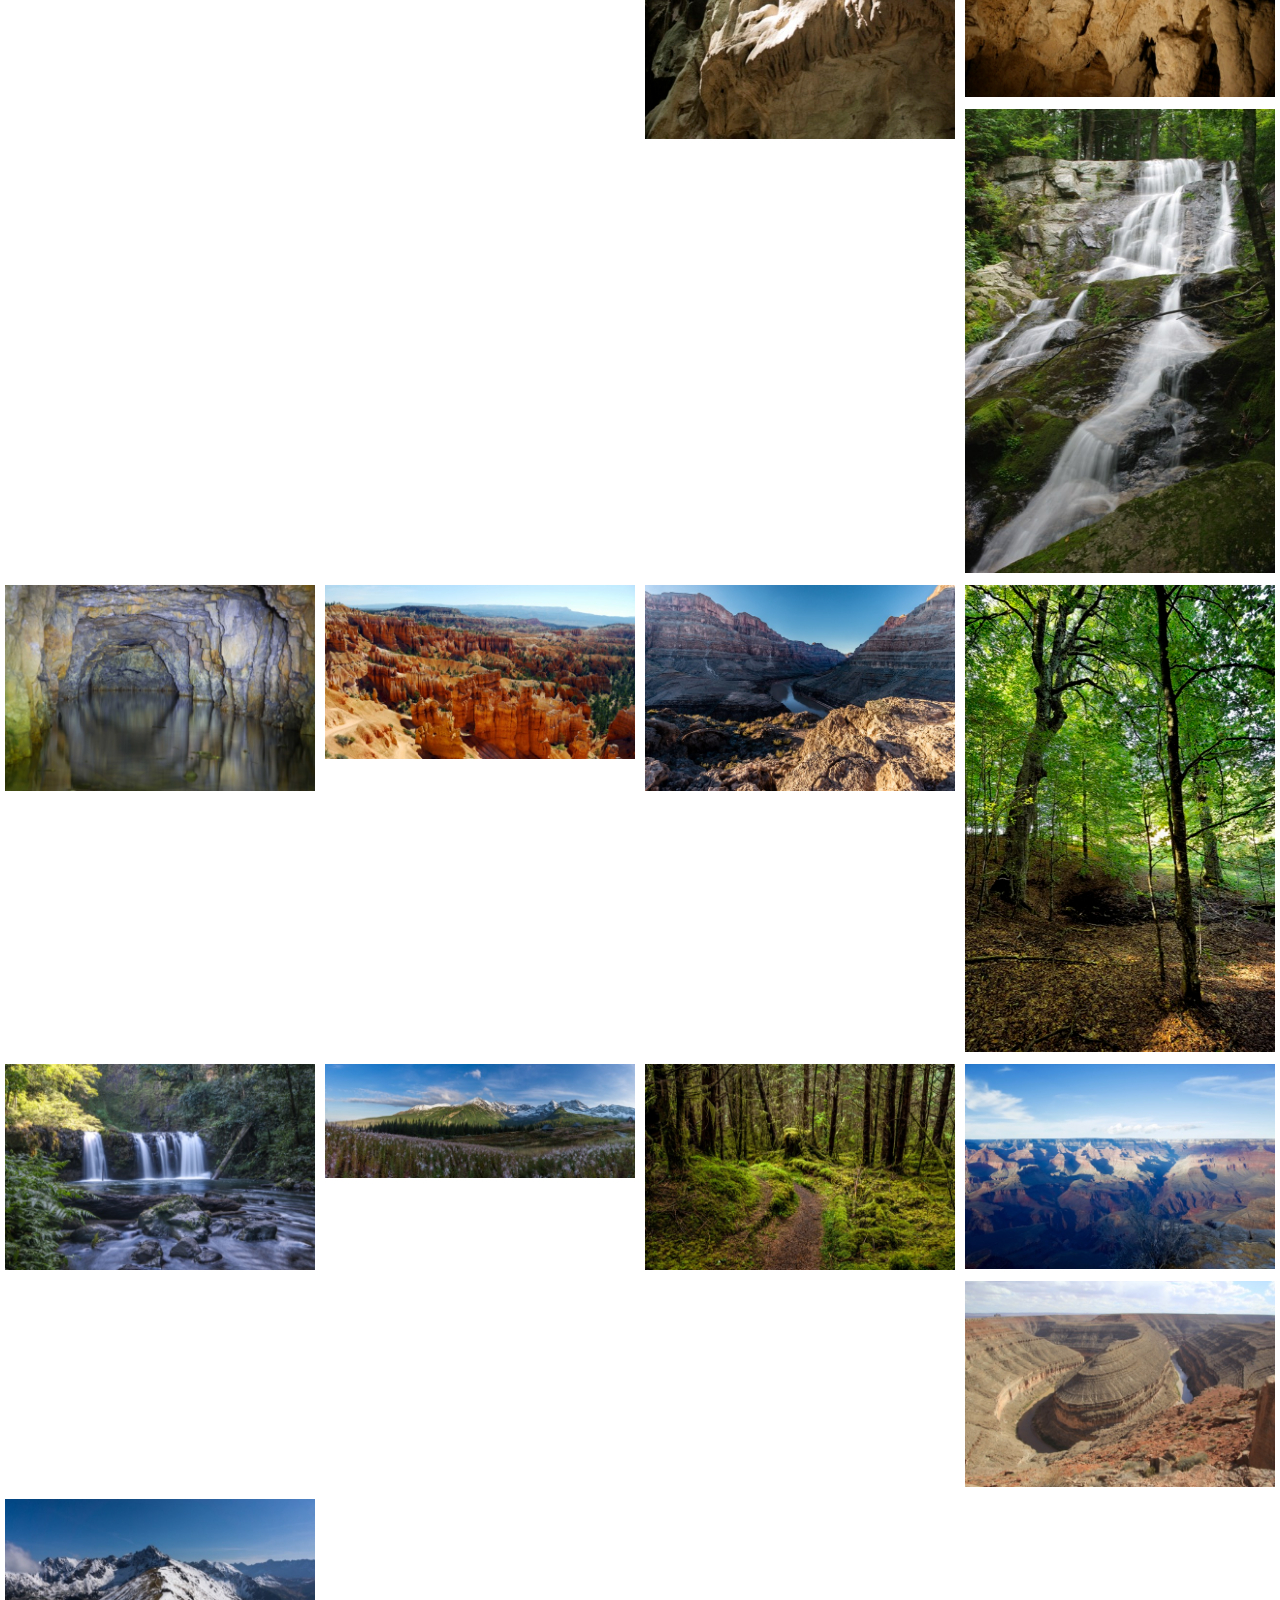
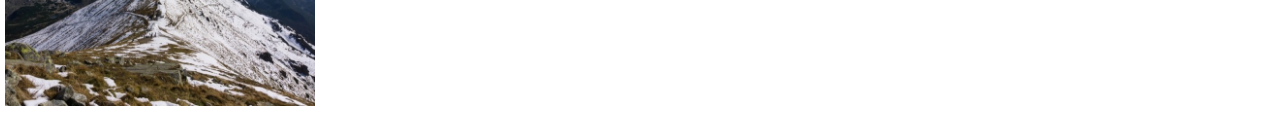
==== commit 6ed6bdc3: "done" ====
--- a/index.html
+++ b/index.html
@@ -1,115 +1,122 @@
 <!DOCTYPE html>
 <html lang="en">
-	<head>
-		<meta charset="utf-8">
-		<meta name="description" content="Image Gallery">
-		<meta name="keywords" content="Image Gallery">
-		<meta name="viewport" content="width=device-width, initial-scale=1, maximum-scale=1, user-scalable=0">
 
-		<title>isotope gallery</title>
+<head>
+	<meta charset="utf-8">
+	<meta name="description" content="Image Gallery">
+	<meta name="keywords" content="Image Gallery">
+	<meta name="viewport" content="width=device-width, initial-scale=1, maximum-scale=1, user-scalable=0">
 
-		<meta property="og:url" content="http://" />
-		<meta property="og:type" content="website" />
-		<meta property="og:title" content="Image Gallery" />
-		<meta property="og:description" content="Image Gallery" />
-		<meta property="og:image" content="" />
+	<title>Image Gallery</title>
 
-		<link href="https://fonts.googleapis.com/css?family=Open+Sans" rel="stylesheet">
+	<meta property="og:url" content="http://" />
+	<meta property="og:type" content="website" />
+	<meta property="og:title" content="Image Gallery" />
+	<meta property="og:description" content="Image Gallery" />
+	<meta property="og:image" content="" />
 
-		<link rel="stylesheet" href="css/style.css">
+	<link href="https://fonts.googleapis.com/css?family=Open+Sans" rel="stylesheet">
 
-	</head>
-	<body>
-		<header class="container container--small">
-			<h1 class="page-title">another image gallery</h1>
-		</header>
-		<div class="description container container--small">
-			<p>a gallery with a masonry layout and filtering, using a jquery plugin called isotope.</p>
+	<link rel="stylesheet" href="css/style.css">
+
+</head>
+
+<body>
+	<header class="container container--small">
+		<h1 class="page-title">Image Gallery</h1>
+	</header>
+	<div class="description container container--small">
+		<p>This is a gallery with a Masonry layout, and filtering. We're using a Jquery plugin called Isotope.</p>
+	</div>
+	<div class="container container--small">
+		<button class="filter-button active" data-filter="*">show all</button>
+		<button class="filter-button" data-filter=".canyon">canyon</button>
+		<button class="filter-button" data-filter=".cave">cave</button>
+		<button class="filter-button" data-filter=".mountain">mountain</button>
+		<button class="filter-button" data-filter=".waterfall">waterfall</button>
+		<button class="filter-button" data-filter=".forest">forest</button>
+
+	</div>
+	<div class="gallery container">
+		<div class="gallery__item canyon">
+			<img src="images/01.jpg" class="gallery__image">
 		</div>
-		<div class="container container--small">
-			<button class="filter-button active" data-filter="*">show all</button>
-			<button class="filter-button" data-filter=".caves">caves</button>
-			<button class="filter-button" data-filter=".canyons">canyons</button>
-			<button class="filter-button" data-filter=".forests">forests</button>
-			<button class="filter-button" data-filter=".waterfalls">waterfalls</button>
-			<button class="filter-button" data-filter=".mountains">mountains</button>
+		<div class="gallery__item forest">
+			<img src="images/02.jpg" class="gallery__image">
 		</div>
-		<div class="gallery container">
-			<div class="gallery__item canyons">
-				<img src="images/01.jpg" class="gallery__image">
-			</div>
-			<div class="gallery__item forests">
-				<img src="images/02.jpg" class="gallery__image">
-			</div>
-			<div class="gallery__item caves">
-				<img src="images/03.jpg" class="gallery__image">
-			</div>
-			<div class="gallery__item caves">
-				<img src="images/04.jpg" class="gallery__image">
-			</div>
-			<div class="gallery__item canyons">
-				<img src="images/05.jpg" class="gallery__image">
-			</div>
-			<div class="gallery__item canyons">
-				<img src="images/06.jpg" class="gallery__image">
-			</div>
-			<div class="gallery__item waterfalls">
-				<img src="images/07.jpg" class="gallery__image">
-			</div>
-			<div class="gallery__item caves">
-				<img src="images/08.jpg" class="gallery__image">
-			</div>
-			<div class="gallery__item mountains">
-				<img src="images/09.jpg" class="gallery__image">
-			</div>
-			<div class="gallery__item caves caves">
-				<img src="images/10.jpg" class="gallery__image">
-			</div>
-			<div class="gallery__item waterfalls">
-				<img src="images/11.jpg" class="gallery__image">
-			</div>
-			<div class="gallery__item caves">
-				<img src="images/12.jpg" class="gallery__image">
-			</div>
-			<div class="gallery__item canyons">
-				<img src="images/13.jpg" class="gallery__image">
-			</div>
-			<div class="gallery__item canyons">
-				<img src="images/14.jpg" class="gallery__image">
-			</div>
-			<div class="gallery__item forests">
-				<img src="images/15.jpg" class="gallery__image">
-			</div>
-			<div class="gallery__item waterfalls">
-				<img src="images/16.jpg" class="gallery__image">
-			</div>
-			<div class="gallery__item mountains">
-				<img src="images/17.jpg" class="gallery__image">
-			</div>
-			<div class="gallery__item forests">
-				<img src="images/18.jpg" class="gallery__image">
-			</div>
-			<div class="gallery__item canyons">
-				<img src="images/19.jpg" class="gallery__image">
-			</div>
-			<div class="gallery__item canyons">
-				<img src="images/20.jpg" class="gallery__image">
-			</div>
-			<div class="gallery__item mountains">
-				<img src="images/21.jpg" class="gallery__image">
-			</div>
+		<div class="gallery__item cave">
+			<img src="images/03.jpg" class="gallery__image">
 		</div>
+		<div class="gallery__item cave">
+			<img src="images/04.jpg" class="gallery__image">
+		</div>
+		<div class="gallery__item canyon">
+			<img src="images/05.jpg" class="gallery__image">
+		</div>
+		<div class="gallery__item canyon">
+			<img src="images/06.jpg" class="gallery__image">
+		</div>
+		<div class="gallery__item waterfall">
+			<img src="images/07.jpg" class="gallery__image">
+		</div>
+		<div class="gallery__item waterfall">
+			<img src="images/08.jpg" class="gallery__image">
+		</div>
+		<div class="gallery__item mountain">
+			<img src="images/09.jpg" class="gallery__image">
+		</div>
+		<div class="gallery__item cave">
+			<img src="images/10.jpg" class="gallery__image">
+		</div>
+		<div class="gallery__item waterfall">
+			<img src="images/11.jpg" class="gallery__image">
+		</div>
+		<div class="gallery__item cave">
+			<img src="images/12.jpg" class="gallery__image">
+		</div>
+		<div class="gallery__item canyon">
+			<img src="images/13.jpg" class="gallery__image">
+		</div>
+		<div class="gallery__item canyon">
+			<img src="images/14.jpg" class="gallery__image">
+		</div>
+		<div class="gallery__item forest">
+			<img src="images/15.jpg" class="gallery__image">
+		</div>
+		<div class="gallery__item waterfall">
+			<img src="images/16.jpg" class="gallery__image">
+		</div>
+		<div class="gallery__item mountain">
+			<img src="images/17.jpg" class="gallery__image">
+		</div>
+		<div class="gallery__item forest">
+			<img src="images/18.jpg" class="gallery__image">
+		</div>
+		<div class="gallery__item canyon">
+			<img src="images/19.jpg" class="gallery__image">
+		</div>
+		<div class="gallery__item canyon">
+			<img src="images/20.jpg" class="gallery__image">
+		</div>
+		<div class="gallery__item mountain">
+			<img src="images/21.jpg" class="gallery__image">
+		</div>
+	</div>
 
-		<div class="modal">
+	<div class="modal">
 
-			<div class="modal-close"></div>
-			<img class="modal__image" src="" alt="">
+		<div class="modal-close"></div>
+		<img class="modal__image" src="" alt="">
 
-		</div>
+	</div>
 
-		<script src="https://ajax.googleapis.com/ajax/libs/jquery/3.3.1/jquery.min.js"></script>
-		<script src="https://unpkg.com/isotope-layout@3/dist/isotope.pkgd.js"></script>
-		<script src="js/scripts.js"></script>
+	<script src="https://ajax.googleapis.com/ajax/libs/jquery/3.3.1/jquery.min.js"></script>
+	<script src="https://unpkg.com/isotope-layout@3/dist/isotope.pkgd.min.js"></script>
+	<script src="js/scripts.js"></script>
 
-	</body>
+</body>
+
 </html>
+
+
+<!-- Use classes to tag the .gallery__item elements with the appropriate tag (caves, mountains etc). -->--- a/css/style.css
+++ b/css/style.css
@@ -0,0 +1,185 @@
+/* http://meyerweb.com/eric/tools/css/reset/ 
+   v2.0 | 20110126
+   License: none (public domain)
+*/
+html, body, div, span, applet, object, iframe,
+h1, h2, h3, h4, h5, h6, p, blockquote, pre,
+a, abbr, acronym, address, big, cite, code,
+del, dfn, em, img, ins, kbd, q, s, samp,
+small, strike, strong, sub, sup, tt, var,
+b, u, i, center,
+dl, dt, dd, ol, ul, li,
+fieldset, form, label, legend,
+table, caption, tbody, tfoot, thead, tr, th, td,
+article, aside, canvas, details, embed,
+figure, figcaption, footer, header, hgroup,
+menu, nav, output, ruby, section, summary,
+time, mark, audio, video {
+  margin: 0;
+  padding: 0;
+  border: 0;
+  font-size: 100%;
+  font: inherit;
+  vertical-align: baseline;
+}
+
+/* HTML5 display-role reset for older browsers */
+article, aside, details, figcaption, figure,
+footer, header, hgroup, menu, nav, section {
+  display: block;
+}
+
+body {
+  line-height: 1;
+}
+
+ol, ul {
+  list-style: none;
+}
+
+blockquote, q {
+  quotes: none;
+}
+
+blockquote:before, blockquote:after,
+q:before, q:after {
+  content: "";
+  content: none;
+}
+
+table {
+  border-collapse: collapse;
+  border-spacing: 0;
+}
+
+:root {
+  --primary-color: #FFFFFF;
+  --secondary-color: #000000;
+  --tertiary-color: #42f474;
+  --transparent-white: rgba(255,255,255,.9);
+  --title-font: "Open Sans", sans-serif;
+  --copy-font: "Open Sans", sans-serif;
+}
+
+body {
+  color: var(--secondary-color);
+  background-color: var(--primary-color);
+  font-size: 10px;
+}
+
+.container {
+  max-width: 1280px;
+  padding: 30px 0;
+  margin: 0 auto;
+}
+.container--small {
+  max-width: 900px;
+}
+
+.page-title {
+  display: inline-block;
+  font-size: 6.8em;
+  font-family: var(--copy-font);
+  position: relative;
+}
+.page-title:before {
+  position: absolute;
+  left: 0;
+  bottom: 3px;
+  height: 18px;
+  width: 100%;
+  background-color: var(--tertiary-color);
+  content: "";
+  z-index: -1;
+}
+
+.description {
+  font-size: 3.2em;
+  font-family: var(--copy-font);
+}
+
+.gallery__item {
+  display: block;
+  float: left;
+  margin-right: 0;
+  width: calc(25% - 10px);
+  margin-bottom: 10px;
+  padding: 0 5px;
+  cursor: pointer;
+}
+.gallery__image {
+  width: 100%;
+  height: auto;
+}
+
+.modal {
+  opacity: 0;
+  pointer-events: none;
+  background-color: var(--transparent-white);
+  position: fixed;
+  height: 100vh;
+  width: 100vw;
+  top: 0;
+  left: 0;
+  transition: opacity 0.2s ease-in-out;
+}
+.modal--open {
+  opacity: 1;
+  pointer-events: all;
+}
+.modal__image {
+  position: absolute;
+  width: calc(100% - 80px);
+  max-width: 900px;
+  height: auto;
+  transform: translate(-50%, -50%);
+  top: 50%;
+  left: 50%;
+}
+
+.modal-close {
+  position: absolute;
+  height: 30px;
+  width: 30px;
+  top: 20px;
+  right: 20px;
+  cursor: pointer;
+}
+.modal-close:before, .modal-close:after {
+  position: absolute;
+  content: "";
+  top: 0;
+  right: 15px;
+  width: 3px;
+  height: 30px;
+  background-color: var(--secondary-color);
+  transition: background-color 0.2s ease-in-out;
+}
+.modal-close:before {
+  transform: rotate(45deg);
+}
+.modal-close:after {
+  transform: rotate(-45deg);
+}
+.modal-close:hover:before, .modal-close:hover:after {
+  background-color: var(--tertiary-color);
+}
+
+.filter-button {
+  border: none;
+  font-size: 1.6em;
+  color: var(--primary-color);
+  background-color: var(--secondary-color);
+  padding: 5px 10px;
+  cursor: pointer;
+  transition: color 0.2s ease-in-out, background-color 0.2s ease-in-out;
+}
+.filter-button.active, .filter-button:hover {
+  background-color: var(--tertiary-color);
+  color: var(--secondary-color);
+}
+.filter-button:focus {
+  outline: none;
+}
+
+/*# sourceMappingURL=style.css.map */
